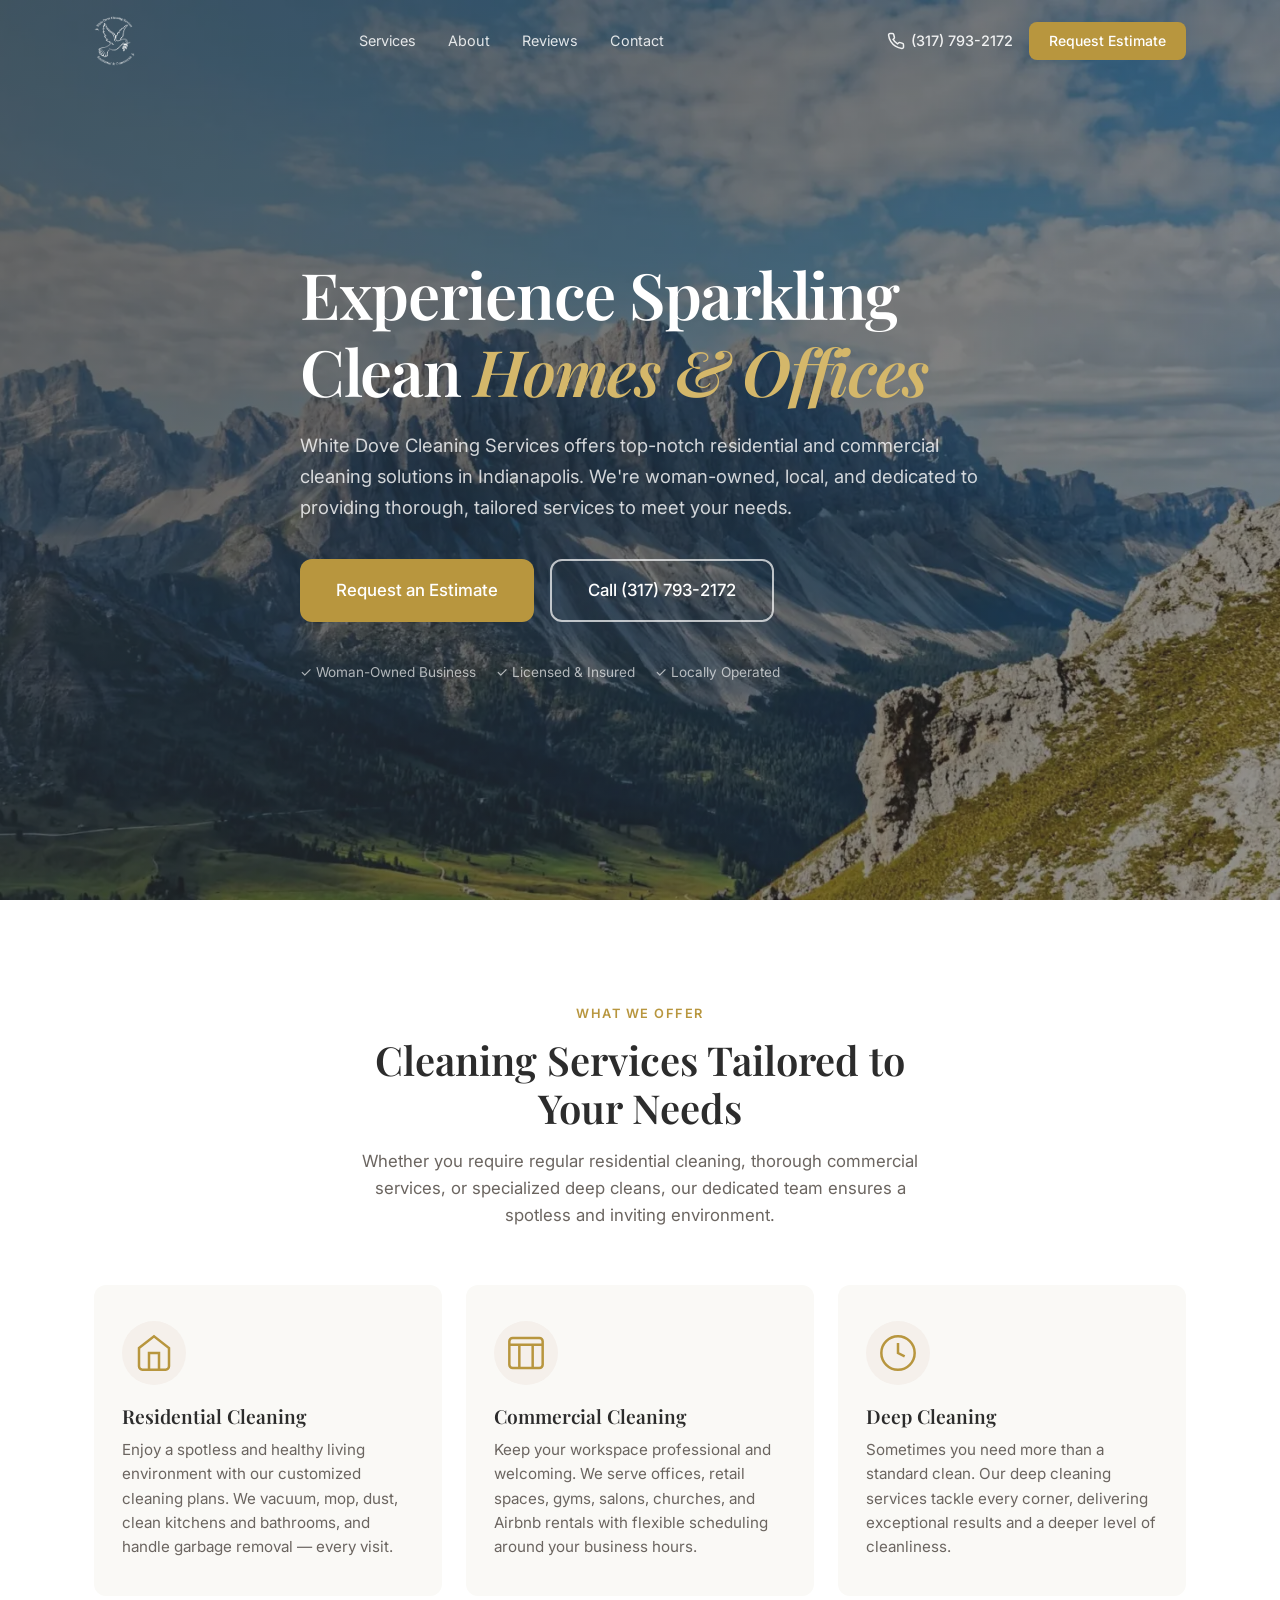
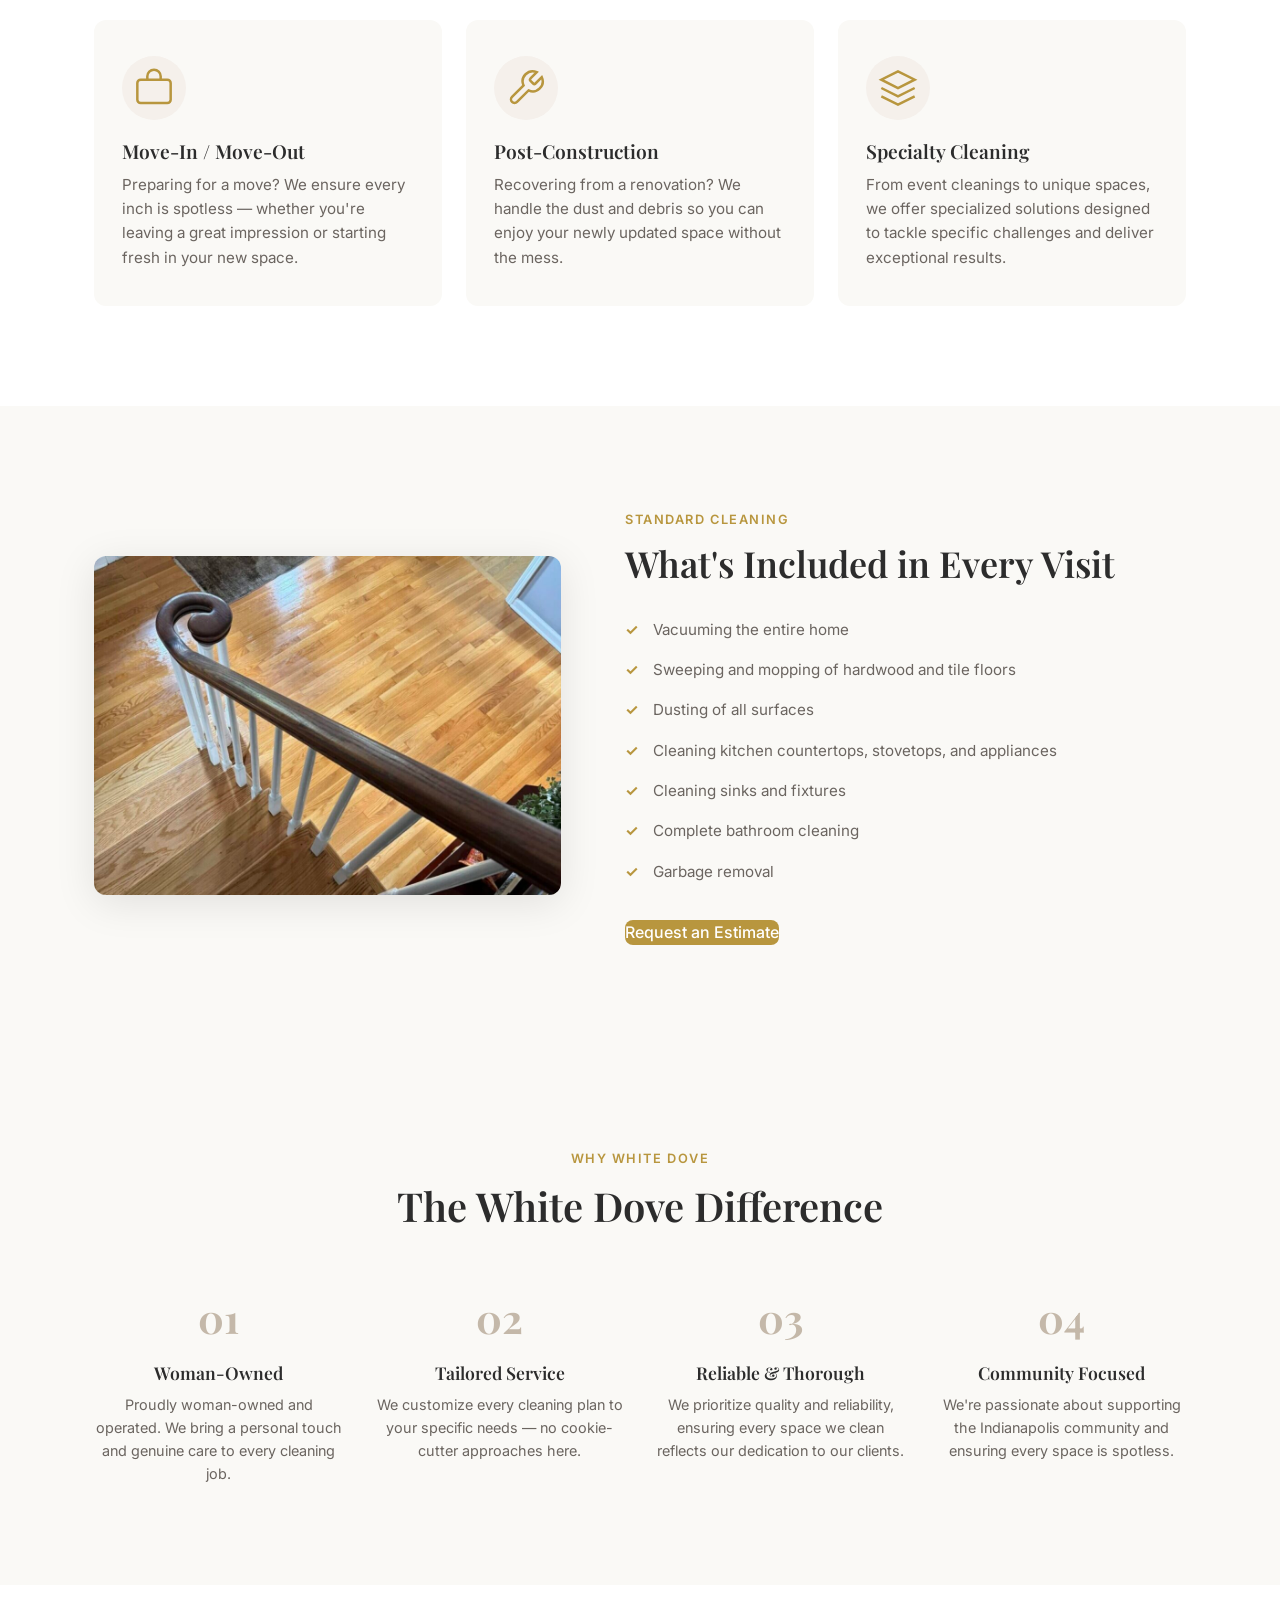
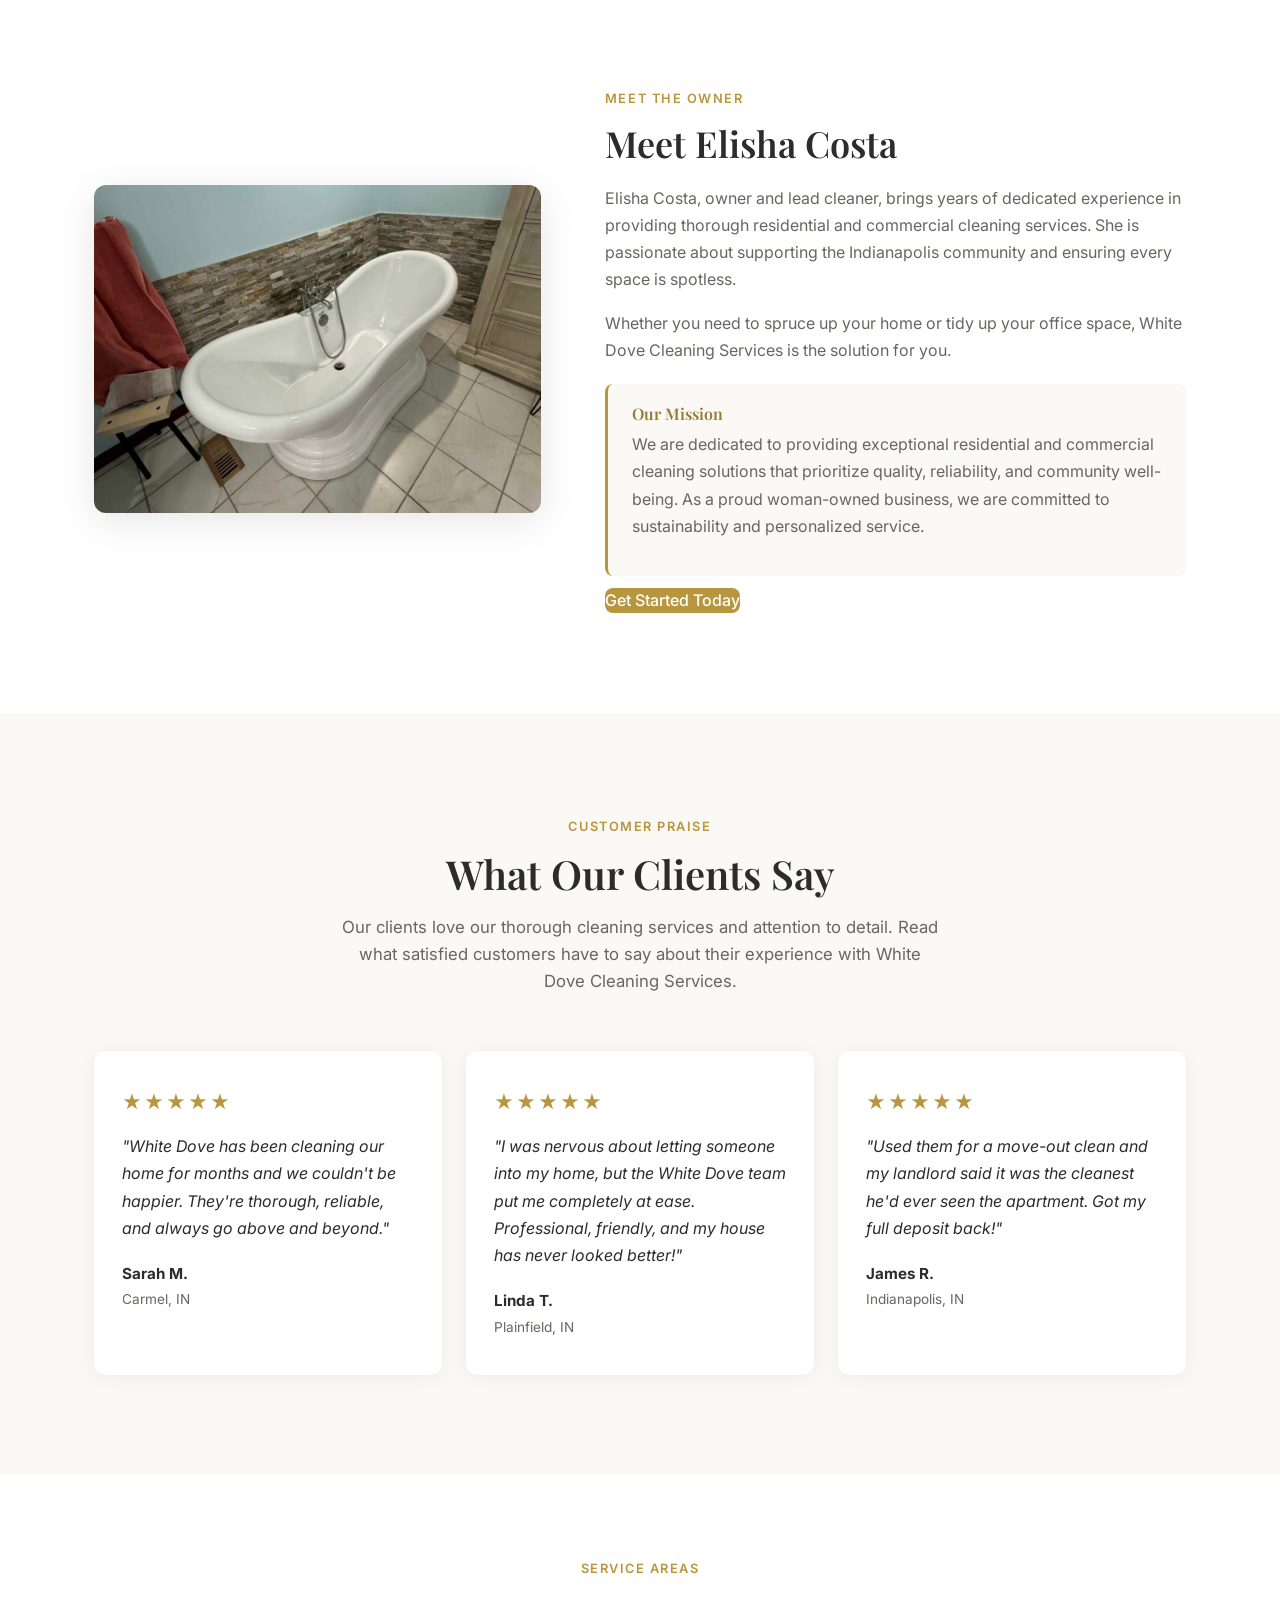
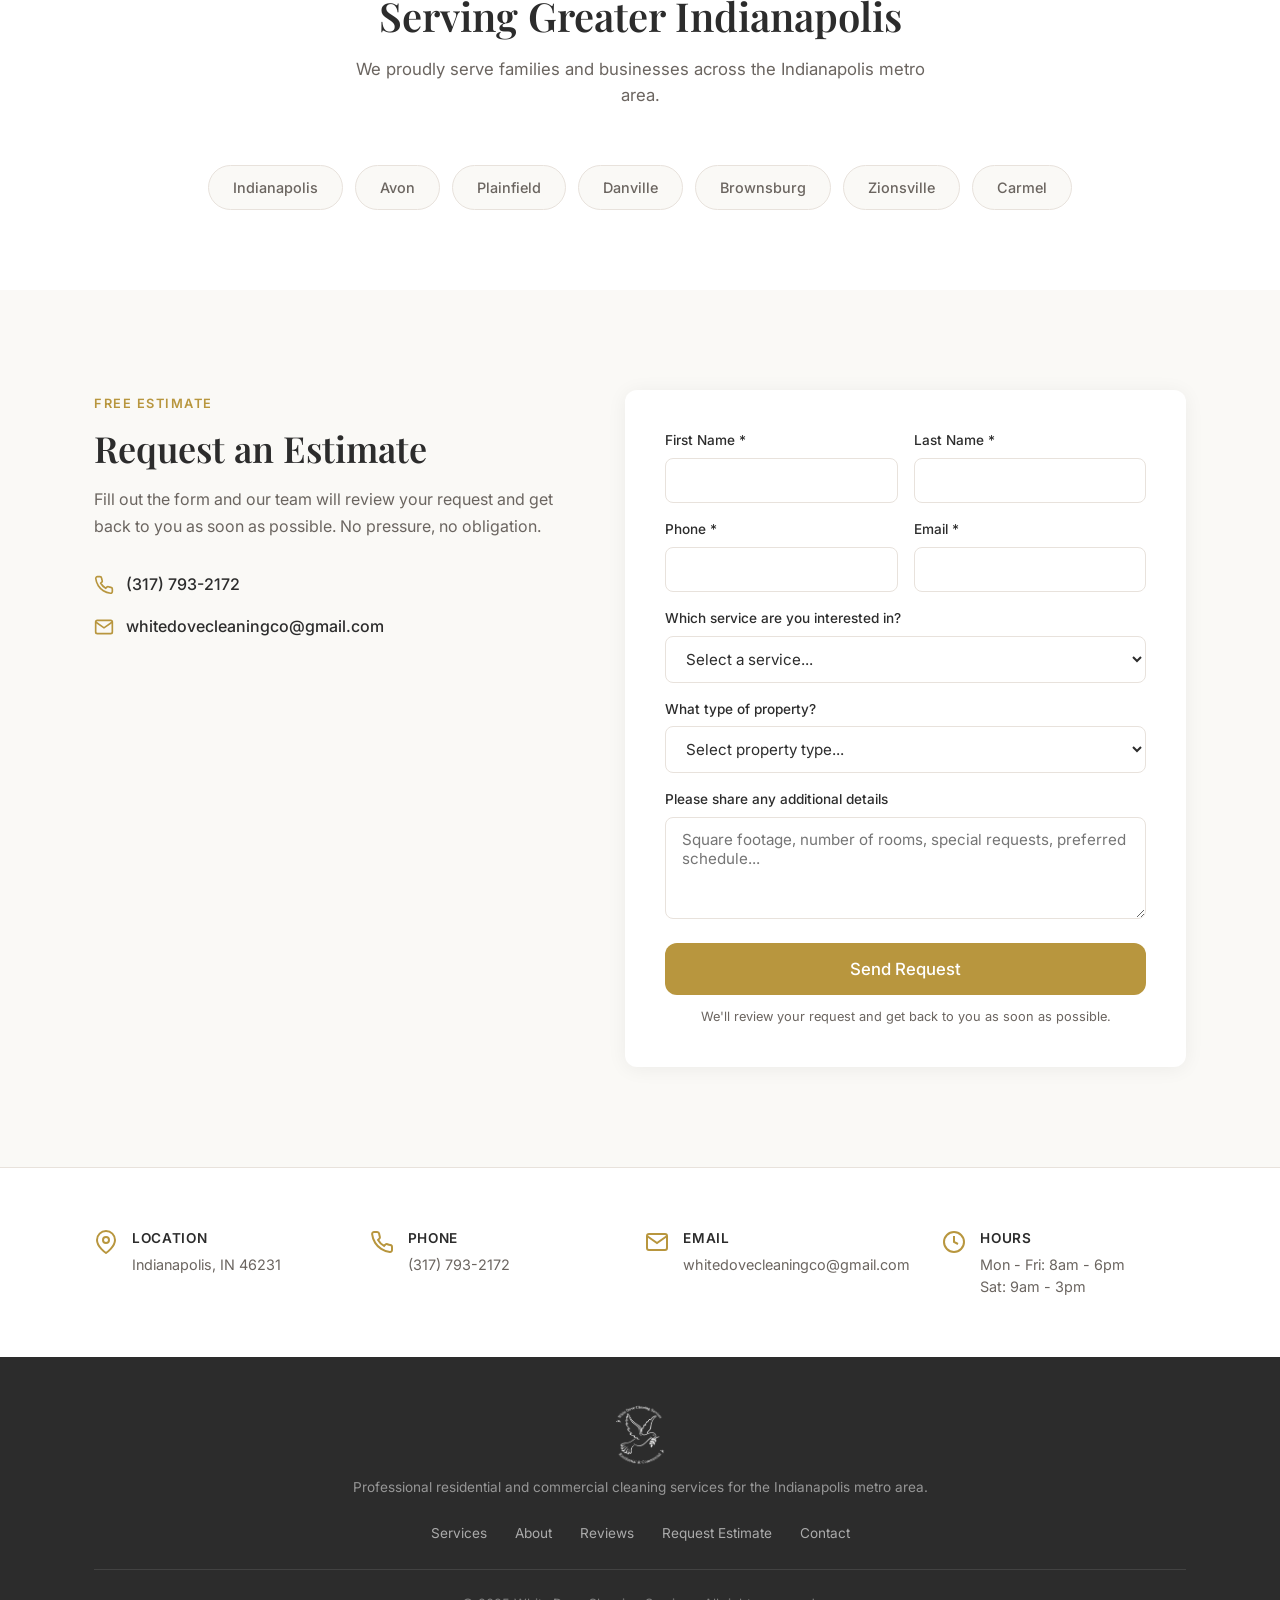
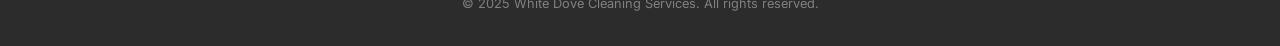
==== index.html @ df021e69 "Wire quote form to Formsubmit.co, add SEO and tracking - Form now POSTs to Formsubmit.co so leads go" ====
<!DOCTYPE html>
<html lang="en">
<head>
  <meta charset="UTF-8">
  <meta name="viewport" content="width=device-width, initial-scale=1.0">
  <title>White Dove Cleaning Services | Professional Cleaning in Indianapolis</title>
  <meta name="description" content="White Dove Cleaning Services serves Indianapolis &amp; nearby areas with expert residential and commercial cleaning. Woman-owned and locally operated. Request an estimate today!">
  <link rel="icon" href="favicon.ico">
  <link rel="canonical" href="https://www.whitedovecleaningservices.com/">

  <!-- Open Graph -->
  <meta property="og:type" content="website">
  <meta property="og:title" content="White Dove Cleaning Services | Indianapolis">
  <meta property="og:description" content="Professional residential &amp; commercial cleaning in Indianapolis. Woman-owned, locally operated. Request a free estimate today.">
  <meta property="og:image" content="images/logo.jpeg">
  <meta property="og:url" content="https://www.whitedovecleaningservices.com/">
  <meta name="twitter:card" content="summary_large_image">

  <!-- Google Tag Manager -->
  <script>(function(w,d,s,l,i){w[l]=w[l]||[];w[l].push({'gtm.start':
  new Date().getTime(),event:'gtm.js'});var f=d.getElementsByTagName(s)[0],
  j=d.createElement(s),dl=l!='dataLayer'?'&l='+l:'';j.async=true;j.src=
  'https://www.googletagmanager.com/gtm.js?id='+i+dl;f.parentNode.insertBefore(j,f);
  })(window,document,'script','dataLayer','GTM-TF7P76ZJ');</script>

  <link rel="preconnect" href="https://fonts.googleapis.com">
  <link rel="preconnect" href="https://fonts.gstatic.com" crossorigin>
  <link href="https://fonts.googleapis.com/css2?family=Playfair+Display:wght@400;600;700&family=Inter:wght@300;400;500;600&display=swap" rel="stylesheet">
  <link rel="stylesheet" href="styles.css">
</head>
<body>
  <!-- Google Tag Manager (noscript) -->
  <noscript><iframe src="https://www.googletagmanager.com/ns.html?id=GTM-TF7P76ZJ" height="0" width="0" style="display:none;visibility:hidden"></iframe></noscript>

  <!-- Header -->
  <header class="header" id="header">
    <div class="container header-inner">
      <a href="#" class="logo">
        <img src="images/logo-white.png" alt="White Dove Cleaning Services" class="logo-img logo-img-white">
        <img src="images/logo-black.png" alt="White Dove Cleaning Services" class="logo-img logo-img-dark">
      </a>
      <nav class="nav" id="nav">
        <a href="#services">Services</a>
        <a href="#about">About</a>
        <a href="#testimonials">Reviews</a>
        <a href="#contact">Contact</a>
      </nav>
      <div class="header-right">
        <a href="tel:+13177932172" class="phone-link">
          <svg width="18" height="18" viewBox="0 0 24 24" fill="none" stroke="currentColor" stroke-width="2"><path d="M22 16.92v3a2 2 0 01-2.18 2 19.79 19.79 0 01-8.63-3.07 19.5 19.5 0 01-6-6 19.79 19.79 0 01-3.07-8.67A2 2 0 014.11 2h3a2 2 0 012 1.72c.127.96.361 1.903.7 2.81a2 2 0 01-.45 2.11L8.09 9.91a16 16 0 006 6l1.27-1.27a2 2 0 012.11-.45c.907.339 1.85.573 2.81.7A2 2 0 0122 16.92z"/></svg>
          (317) 793-2172
        </a>
        <a href="#quote" class="btn btn-primary btn-sm">Request Estimate</a>
      </div>
      <button class="menu-toggle" id="menuToggle" aria-label="Toggle menu">
        <span></span><span></span><span></span>
      </button>
    </div>
  </header>

  <!-- Hero -->
  <section class="hero">
    <div class="hero-overlay"></div>
    <div class="container hero-content">
      <h1>Experience Sparkling Clean <em>Homes &amp; Offices</em></h1>
      <p>White Dove Cleaning Services offers top-notch residential and commercial cleaning solutions in Indianapolis. We're woman-owned, local, and dedicated to providing thorough, tailored services to meet your needs.</p>
      <div class="hero-cta">
        <a href="#quote" class="btn btn-primary btn-lg">Request an Estimate</a>
        <a href="tel:+13177932172" class="btn btn-outline btn-lg">Call (317) 793-2172</a>
      </div>
      <div class="hero-badges">
        <span>&#10003; Woman-Owned Business</span>
        <span>&#10003; Licensed &amp; Insured</span>
        <span>&#10003; Locally Operated</span>
      </div>
    </div>
  </section>

  <!-- Services -->
  <section class="services" id="services">
    <div class="container">
      <div class="section-header">
        <span class="section-tag">What We Offer</span>
        <h2>Cleaning Services Tailored to Your Needs</h2>
        <p>Whether you require regular residential cleaning, thorough commercial services, or specialized deep cleans, our dedicated team ensures a spotless and inviting environment.</p>
      </div>
      <div class="services-grid">
        <div class="service-card">
          <div class="service-icon">
            <svg width="40" height="40" viewBox="0 0 24 24" fill="none" stroke="currentColor" stroke-width="1.5"><path d="M3 9l9-7 9 7v11a2 2 0 01-2 2H5a2 2 0 01-2-2z"/><polyline points="9 22 9 12 15 12 15 22"/></svg>
          </div>
          <h3>Residential Cleaning</h3>
          <p>Enjoy a spotless and healthy living environment with our customized cleaning plans. We vacuum, mop, dust, clean kitchens and bathrooms, and handle garbage removal — every visit.</p>
        </div>
        <div class="service-card">
          <div class="service-icon">
            <svg width="40" height="40" viewBox="0 0 24 24" fill="none" stroke="currentColor" stroke-width="1.5"><rect x="2" y="3" width="20" height="18" rx="2"/><path d="M8 21V7m8 0v14"/><path d="M2 7h20"/></svg>
          </div>
          <h3>Commercial Cleaning</h3>
          <p>Keep your workspace professional and welcoming. We serve offices, retail spaces, gyms, salons, churches, and Airbnb rentals with flexible scheduling around your business hours.</p>
        </div>
        <div class="service-card">
          <div class="service-icon">
            <svg width="40" height="40" viewBox="0 0 24 24" fill="none" stroke="currentColor" stroke-width="1.5"><circle cx="12" cy="12" r="10"/><path d="M12 6v6l4 2"/></svg>
          </div>
          <h3>Deep Cleaning</h3>
          <p>Sometimes you need more than a standard clean. Our deep cleaning services tackle every corner, delivering exceptional results and a deeper level of cleanliness.</p>
        </div>
        <div class="service-card">
          <div class="service-icon">
            <svg width="40" height="40" viewBox="0 0 24 24" fill="none" stroke="currentColor" stroke-width="1.5"><rect x="2" y="7" width="20" height="14" rx="2"/><path d="M16 7V5a4 4 0 00-8 0v2"/></svg>
          </div>
          <h3>Move-In / Move-Out</h3>
          <p>Preparing for a move? We ensure every inch is spotless — whether you're leaving a great impression or starting fresh in your new space.</p>
        </div>
        <div class="service-card">
          <div class="service-icon">
            <svg width="40" height="40" viewBox="0 0 24 24" fill="none" stroke="currentColor" stroke-width="1.5"><path d="M14.7 6.3a1 1 0 000 1.4l1.6 1.6a1 1 0 001.4 0l3.77-3.77a6 6 0 01-7.94 7.94l-6.91 6.91a2.12 2.12 0 01-3-3l6.91-6.91a6 6 0 017.94-7.94l-3.76 3.76z"/></svg>
          </div>
          <h3>Post-Construction</h3>
          <p>Recovering from a renovation? We handle the dust and debris so you can enjoy your newly updated space without the mess.</p>
        </div>
        <div class="service-card">
          <div class="service-icon">
            <svg width="40" height="40" viewBox="0 0 24 24" fill="none" stroke="currentColor" stroke-width="1.5"><path d="M12 2L2 7l10 5 10-5-10-5z"/><path d="M2 17l10 5 10-5"/><path d="M2 12l10 5 10-5"/></svg>
          </div>
          <h3>Specialty Cleaning</h3>
          <p>From event cleanings to unique spaces, we offer specialized solutions designed to tackle specific challenges and deliver exceptional results.</p>
        </div>
      </div>
    </div>
  </section>

  <!-- What's Included -->
  <section class="included">
    <div class="container included-inner">
      <div class="included-image">
        <img src="images/clean-floors.jpeg" alt="Beautifully cleaned hardwood floors and staircase">
      </div>
      <div class="included-text">
        <span class="section-tag">Standard Cleaning</span>
        <h2>What's Included in Every Visit</h2>
        <ul class="included-list">
          <li>Vacuuming the entire home</li>
          <li>Sweeping and mopping of hardwood and tile floors</li>
          <li>Dusting of all surfaces</li>
          <li>Cleaning kitchen countertops, stovetops, and appliances</li>
          <li>Cleaning sinks and fixtures</li>
          <li>Complete bathroom cleaning</li>
          <li>Garbage removal</li>
        </ul>
        <a href="#quote" class="btn btn-primary">Request an Estimate</a>
      </div>
    </div>
  </section>

  <!-- Why Us -->
  <section class="why-us">
    <div class="container">
      <div class="section-header">
        <span class="section-tag">Why White Dove</span>
        <h2>The White Dove Difference</h2>
      </div>
      <div class="why-grid">
        <div class="why-item">
          <div class="why-number">01</div>
          <h3>Woman-Owned</h3>
          <p>Proudly woman-owned and operated. We bring a personal touch and genuine care to every cleaning job.</p>
        </div>
        <div class="why-item">
          <div class="why-number">02</div>
          <h3>Tailored Service</h3>
          <p>We customize every cleaning plan to your specific needs — no cookie-cutter approaches here.</p>
        </div>
        <div class="why-item">
          <div class="why-number">03</div>
          <h3>Reliable &amp; Thorough</h3>
          <p>We prioritize quality and reliability, ensuring every space we clean reflects our dedication to our clients.</p>
        </div>
        <div class="why-item">
          <div class="why-number">04</div>
          <h3>Community Focused</h3>
          <p>We're passionate about supporting the Indianapolis community and ensuring every space is spotless.</p>
        </div>
      </div>
    </div>
  </section>

  <!-- About -->
  <section class="about" id="about">
    <div class="container about-inner">
      <div class="about-image">
        <img src="images/clean-bathroom.jpeg" alt="Spotless bathroom cleaned by White Dove Cleaning Services">
      </div>
      <div class="about-text">
        <span class="section-tag">Meet the Owner</span>
        <h2>Meet Elisha Costa</h2>
        <p>Elisha Costa, owner and lead cleaner, brings years of dedicated experience in providing thorough residential and commercial cleaning services. She is passionate about supporting the Indianapolis community and ensuring every space is spotless.</p>
        <p>Whether you need to spruce up your home or tidy up your office space, White Dove Cleaning Services is the solution for you.</p>
        <div class="about-mission">
          <h3>Our Mission</h3>
          <p>We are dedicated to providing exceptional residential and commercial cleaning solutions that prioritize quality, reliability, and community well-being. As a proud woman-owned business, we are committed to sustainability and personalized service.</p>
        </div>
        <a href="#quote" class="btn btn-primary">Get Started Today</a>
      </div>
    </div>
  </section>

  <!-- Testimonials -->
  <section class="testimonials" id="testimonials">
    <div class="container">
      <div class="section-header">
        <span class="section-tag">Customer Praise</span>
        <h2>What Our Clients Say</h2>
        <p>Our clients love our thorough cleaning services and attention to detail. Read what satisfied customers have to say about their experience with White Dove Cleaning Services.</p>
      </div>
      <div class="testimonials-grid">
        <div class="testimonial-card">
          <div class="stars">&#9733;&#9733;&#9733;&#9733;&#9733;</div>
          <p>"White Dove has been cleaning our home for months and we couldn't be happier. They're thorough, reliable, and always go above and beyond."</p>
          <div class="testimonial-author">
            <strong>Sarah M.</strong>
            <span>Carmel, IN</span>
          </div>
        </div>
        <div class="testimonial-card">
          <div class="stars">&#9733;&#9733;&#9733;&#9733;&#9733;</div>
          <p>"I was nervous about letting someone into my home, but the White Dove team put me completely at ease. Professional, friendly, and my house has never looked better!"</p>
          <div class="testimonial-author">
            <strong>Linda T.</strong>
            <span>Plainfield, IN</span>
          </div>
        </div>
        <div class="testimonial-card">
          <div class="stars">&#9733;&#9733;&#9733;&#9733;&#9733;</div>
          <p>"Used them for a move-out clean and my landlord said it was the cleanest he'd ever seen the apartment. Got my full deposit back!"</p>
          <div class="testimonial-author">
            <strong>James R.</strong>
            <span>Indianapolis, IN</span>
          </div>
        </div>
      </div>
    </div>
  </section>

  <!-- Service Areas -->
  <section class="areas">
    <div class="container">
      <div class="section-header">
        <span class="section-tag">Service Areas</span>
        <h2>Serving Greater Indianapolis</h2>
        <p>We proudly serve families and businesses across the Indianapolis metro area.</p>
      </div>
      <div class="areas-list">
        <span>Indianapolis</span>
        <span>Avon</span>
        <span>Plainfield</span>
        <span>Danville</span>
        <span>Brownsburg</span>
        <span>Zionsville</span>
        <span>Carmel</span>
      </div>
    </div>
  </section>

  <!-- Quote Form -->
  <section class="quote" id="quote">
    <div class="container">
      <div class="quote-inner">
        <div class="quote-text">
          <span class="section-tag">Free Estimate</span>
          <h2>Request an Estimate</h2>
          <p>Fill out the form and our team will review your request and get back to you as soon as possible. No pressure, no obligation.</p>
          <div class="quote-contact">
            <div class="quote-contact-item">
              <svg width="20" height="20" viewBox="0 0 24 24" fill="none" stroke="currentColor" stroke-width="2"><path d="M22 16.92v3a2 2 0 01-2.18 2 19.79 19.79 0 01-8.63-3.07 19.5 19.5 0 01-6-6 19.79 19.79 0 01-3.07-8.67A2 2 0 014.11 2h3a2 2 0 012 1.72c.127.96.361 1.903.7 2.81a2 2 0 01-.45 2.11L8.09 9.91a16 16 0 006 6l1.27-1.27a2 2 0 012.11-.45c.907.339 1.85.573 2.81.7A2 2 0 0122 16.92z"/></svg>
              <a href="tel:+13177932172">(317) 793-2172</a>
            </div>
            <div class="quote-contact-item">
              <svg width="20" height="20" viewBox="0 0 24 24" fill="none" stroke="currentColor" stroke-width="2"><path d="M4 4h16c1.1 0 2 .9 2 2v12c0 1.1-.9 2-2 2H4c-1.1 0-2-.9-2-2V6c0-1.1.9-2 2-2z"/><polyline points="22,6 12,13 2,6"/></svg>
              <a href="mailto:whitedovecleaningco@gmail.com">whitedovecleaningco@gmail.com</a>
            </div>
          </div>
        </div>
        <form class="quote-form" id="quoteForm" action="https://formsubmit.co/whitedovecleaningco@gmail.com" method="POST">
          <input type="hidden" name="_subject" value="New Estimate Request — White Dove Cleaning">
          <input type="hidden" name="_captcha" value="false">
          <input type="text" name="_honey" style="display:none">
          <div class="form-row">
            <div class="form-group">
              <label for="firstName">First Name *</label>
              <input type="text" id="firstName" name="firstName" required>
            </div>
            <div class="form-group">
              <label for="lastName">Last Name *</label>
              <input type="text" id="lastName" name="lastName" required>
            </div>
          </div>
          <div class="form-row">
            <div class="form-group">
              <label for="phone">Phone *</label>
              <input type="tel" id="phone" name="phone" required>
            </div>
            <div class="form-group">
              <label for="email">Email *</label>
              <input type="email" id="email" name="email" required>
            </div>
          </div>
          <div class="form-group">
            <label for="service">Which service are you interested in?</label>
            <select id="service" name="service">
              <option value="">Select a service...</option>
              <option value="residential">Residential Cleaning</option>
              <option value="commercial">Commercial Cleaning</option>
              <option value="deep">Deep Cleaning</option>
              <option value="move">Move-In / Move-Out Cleaning</option>
              <option value="construction">Post-Construction Cleaning</option>
              <option value="other">Other</option>
            </select>
          </div>
          <div class="form-group">
            <label for="propertyType">What type of property?</label>
            <select id="propertyType" name="propertyType">
              <option value="">Select property type...</option>
              <option value="single-family">Single-Family Home</option>
              <option value="apartment">Apartment</option>
              <option value="office">Office Building</option>
              <option value="storefront">Business Storefront</option>
              <option value="other">Other</option>
            </select>
          </div>
          <div class="form-group">
            <label for="message">Please share any additional details</label>
            <textarea id="message" name="message" rows="4" placeholder="Square footage, number of rooms, special requests, preferred schedule..."></textarea>
          </div>
          <button type="submit" class="btn btn-primary btn-lg btn-full">Send Request</button>
          <p class="form-note">We'll review your request and get back to you as soon as possible.</p>
        </form>
      </div>
    </div>
  </section>

  <!-- Contact -->
  <section class="contact" id="contact">
    <div class="container contact-inner">
      <div class="contact-item">
        <svg width="24" height="24" viewBox="0 0 24 24" fill="none" stroke="currentColor" stroke-width="2"><path d="M21 10c0 7-9 13-9 13s-9-6-9-13a9 9 0 0118 0z"/><circle cx="12" cy="10" r="3"/></svg>
        <div>
          <strong>Location</strong>
          <p>Indianapolis, IN 46231</p>
        </div>
      </div>
      <div class="contact-item">
        <svg width="24" height="24" viewBox="0 0 24 24" fill="none" stroke="currentColor" stroke-width="2"><path d="M22 16.92v3a2 2 0 01-2.18 2 19.79 19.79 0 01-8.63-3.07 19.5 19.5 0 01-6-6 19.79 19.79 0 01-3.07-8.67A2 2 0 014.11 2h3a2 2 0 012 1.72c.127.96.361 1.903.7 2.81a2 2 0 01-.45 2.11L8.09 9.91a16 16 0 006 6l1.27-1.27a2 2 0 012.11-.45c.907.339 1.85.573 2.81.7A2 2 0 0122 16.92z"/></svg>
        <div>
          <strong>Phone</strong>
          <p><a href="tel:+13177932172">(317) 793-2172</a></p>
        </div>
      </div>
      <div class="contact-item">
        <svg width="24" height="24" viewBox="0 0 24 24" fill="none" stroke="currentColor" stroke-width="2"><path d="M4 4h16c1.1 0 2 .9 2 2v12c0 1.1-.9 2-2 2H4c-1.1 0-2-.9-2-2V6c0-1.1.9-2 2-2z"/><polyline points="22,6 12,13 2,6"/></svg>
        <div>
          <strong>Email</strong>
          <p><a href="mailto:whitedovecleaningco@gmail.com">whitedovecleaningco@gmail.com</a></p>
        </div>
      </div>
      <div class="contact-item">
        <svg width="24" height="24" viewBox="0 0 24 24" fill="none" stroke="currentColor" stroke-width="2"><circle cx="12" cy="12" r="10"/><polyline points="12 6 12 12 16 14"/></svg>
        <div>
          <strong>Hours</strong>
          <p>Mon - Fri: 8am - 6pm<br>Sat: 9am - 3pm</p>
        </div>
      </div>
    </div>
  </section>

  <!-- Footer -->
  <footer class="footer">
    <div class="container footer-inner">
      <div class="footer-brand">
        <img src="images/logo-white.png" alt="White Dove Cleaning Services" class="footer-logo">
        <p>Professional residential and commercial cleaning services for the Indianapolis metro area.</p>
      </div>
      <div class="footer-links">
        <a href="#services">Services</a>
        <a href="#about">About</a>
        <a href="#testimonials">Reviews</a>
        <a href="#quote">Request Estimate</a>
        <a href="#contact">Contact</a>
      </div>
      <div class="footer-bottom">
        <p>&copy; 2025 White Dove Cleaning Services. All rights reserved.</p>
      </div>
    </div>
  </footer>

  <!-- Structured Data -->
  <script type="application/ld+json">
  {
    "@context": "https://schema.org",
    "@type": "LocalBusiness",
    "name": "White Dove Cleaning Services",
    "image": "images/logo.jpeg",
    "telephone": "+13177932172",
    "email": "whitedovecleaningco@gmail.com",
    "url": "https://www.whitedovecleaningservices.com",
    "priceRange": "$",
    "address": {
      "@type": "PostalAddress",
      "addressLocality": "Indianapolis",
      "addressRegion": "IN",
      "postalCode": "46231",
      "addressCountry": "US"
    },
    "areaServed": [
      "Indianapolis", "Avon", "Plainfield", "Danville",
      "Brownsburg", "Zionsville", "Carmel"
    ],
    "description": "Professional residential and commercial cleaning services in Indianapolis. Woman-owned and locally operated.",
    "founder": {
      "@type": "Person",
      "name": "Elisha Costa"
    },
    "sameAs": []
  }
  </script>

  <script src="script.js"></script>
</body>
</html>
---- styles.css ----
/* ========================================
   White Dove Cleaning — Stylesheet
   ======================================== */

:root {
  --white: #ffffff;
  --ivory: #faf9f6;
  --cream: #f5f0eb;
  --warm-gray: #e8e2dc;
  --dove: #c4b8a9;
  --text: #2c2c2c;
  --text-light: #6b6560;
  --gold: #b8963e;
  --gold-light: #d4b76a;
  --gold-dark: #96792e;
  --shadow: 0 2px 20px rgba(0,0,0,0.06);
  --shadow-lg: 0 8px 40px rgba(0,0,0,0.1);
  --radius: 12px;
  --radius-sm: 8px;
  --transition: 0.3s ease;
}

*, *::before, *::after {
  margin: 0;
  padding: 0;
  box-sizing: border-box;
}

html {
  scroll-behavior: smooth;
  -webkit-text-size-adjust: 100%;
}

body {
  font-family: 'Inter', -apple-system, BlinkMacSystemFont, sans-serif;
  color: var(--text);
  background: var(--white);
  line-height: 1.6;
  -webkit-font-smoothing: antialiased;
}

h1, h2, h3, h4 {
  font-family: 'Playfair Display', Georgia, serif;
  line-height: 1.2;
  font-weight: 600;
}

a {
  color: inherit;
  text-decoration: none;
}

img {
  max-width: 100%;
  display: block;
}

.container {
  max-width: 1140px;
  margin: 0 auto;
  padding: 0 24px;
}

/* ---- Buttons ---- */

.btn {
  display: inline-flex;
  align-items: center;
  justify-content: center;
  gap: 8px;
  font-family: 'Inter', sans-serif;
  font-weight: 500;
  border: none;
  border-radius: var(--radius-sm);
  cursor: pointer;
  transition: all var(--transition);
  text-decoration: none;
  white-space: nowrap;
}

.btn-primary {
  background: var(--gold);
  color: var(--white);
}

.btn-primary:hover {
  background: var(--gold-dark);
  transform: translateY(-1px);
  box-shadow: 0 4px 16px rgba(184, 150, 62, 0.3);
}

.btn-outline {
  background: transparent;
  color: var(--white);
  border: 2px solid rgba(255,255,255,0.7);
}

.btn-outline:hover {
  background: rgba(255,255,255,0.1);
  border-color: var(--white);
}

.btn-sm {
  padding: 8px 20px;
  font-size: 0.875rem;
}

.btn-lg {
  padding: 16px 36px;
  font-size: 1.05rem;
  border-radius: var(--radius);
}

.btn-full {
  width: 100%;
}

/* ---- Header ---- */

.header {
  position: fixed;
  top: 0;
  left: 0;
  right: 0;
  z-index: 1000;
  padding: 16px 0;
  transition: all var(--transition);
  background: transparent;
}

.header.scrolled {
  background: rgba(255,255,255,0.97);
  backdrop-filter: blur(12px);
  box-shadow: 0 1px 12px rgba(0,0,0,0.06);
  padding: 10px 0;
}

.header-inner {
  display: flex;
  align-items: center;
  justify-content: space-between;
  gap: 24px;
}

.logo {
  display: flex;
  align-items: center;
}

.logo-img {
  height: 50px;
  width: auto;
  transition: opacity var(--transition);
}

.logo-img-dark {
  display: none;
}

.scrolled .logo-img-white {
  display: none;
}

.scrolled .logo-img-dark {
  display: block;
}

.nav {
  display: flex;
  gap: 32px;
}

.nav a {
  font-size: 0.9rem;
  font-weight: 400;
  color: rgba(255,255,255,0.85);
  transition: color var(--transition);
  position: relative;
}

.nav a::after {
  content: '';
  position: absolute;
  bottom: -4px;
  left: 0;
  width: 0;
  height: 2px;
  background: var(--gold);
  transition: width var(--transition);
}

.nav a:hover::after {
  width: 100%;
}

.scrolled .nav a {
  color: var(--text-light);
}

.scrolled .nav a:hover {
  color: var(--text);
}

.header-right {
  display: flex;
  align-items: center;
  gap: 16px;
}

.phone-link {
  display: flex;
  align-items: center;
  gap: 6px;
  font-size: 0.9rem;
  font-weight: 500;
  color: rgba(255,255,255,0.9);
  transition: color var(--transition);
}

.scrolled .phone-link {
  color: var(--text);
}

.menu-toggle {
  display: none;
  flex-direction: column;
  gap: 5px;
  background: none;
  border: none;
  cursor: pointer;
  padding: 4px;
}

.menu-toggle span {
  display: block;
  width: 24px;
  height: 2px;
  background: var(--white);
  transition: all var(--transition);
}

.scrolled .menu-toggle span {
  background: var(--text);
}

.menu-toggle.active span:nth-child(1) {
  transform: rotate(45deg) translate(5px, 5px);
}

.menu-toggle.active span:nth-child(2) {
  opacity: 0;
}

.menu-toggle.active span:nth-child(3) {
  transform: rotate(-45deg) translate(5px, -5px);
}

/* ---- Hero ---- */

.hero {
  position: relative;
  min-height: 100vh;
  display: flex;
  align-items: center;
  background: linear-gradient(135deg, #3a3530 0%, #5a504a 50%, #4a433d 100%);
  background-image: url('images/hero-bg.webp');
  background-size: cover;
  background-position: center;
  overflow: hidden;
}

.hero-overlay {
  position: absolute;
  inset: 0;
  background: linear-gradient(135deg, rgba(44,44,44,0.75) 0%, rgba(44,44,44,0.5) 100%);
}

.hero-content {
  position: relative;
  z-index: 2;
  max-width: 680px;
  padding: 120px 0 80px;
}

.hero h1 {
  font-size: clamp(2.5rem, 6vw, 4rem);
  color: var(--white);
  margin-bottom: 20px;
  letter-spacing: -0.02em;
}

.hero h1 em {
  font-style: italic;
  color: var(--gold-light);
}

.hero p {
  font-size: 1.15rem;
  color: rgba(255,255,255,0.8);
  margin-bottom: 36px;
  line-height: 1.7;
}

.hero-cta {
  display: flex;
  flex-wrap: wrap;
  gap: 16px;
  margin-bottom: 40px;
}

.hero-badges {
  display: flex;
  flex-wrap: wrap;
  gap: 20px;
}

.hero-badges span {
  font-size: 0.85rem;
  color: rgba(255,255,255,0.65);
  font-weight: 400;
}

/* ---- Section Styles ---- */

.section-header {
  text-align: center;
  max-width: 600px;
  margin: 0 auto 56px;
}

.section-tag {
  display: inline-block;
  font-size: 0.8rem;
  font-weight: 600;
  text-transform: uppercase;
  letter-spacing: 0.12em;
  color: var(--gold);
  margin-bottom: 12px;
}

.section-header h2 {
  font-size: clamp(1.75rem, 3.5vw, 2.5rem);
  margin-bottom: 16px;
  color: var(--text);
}

.section-header p {
  color: var(--text-light);
  font-size: 1.05rem;
}

/* ---- Services ---- */

.services {
  padding: 100px 0;
  background: var(--white);
}

.services-grid {
  display: grid;
  grid-template-columns: repeat(3, 1fr);
  gap: 24px;
}

.service-card {
  background: var(--ivory);
  border-radius: var(--radius);
  padding: 36px 28px;
  transition: all var(--transition);
  opacity: 0;
  transform: translateY(20px);
}

.service-card.visible {
  opacity: 1;
  transform: translateY(0);
}

.service-card:hover {
  box-shadow: var(--shadow-lg);
  transform: translateY(-4px);
}

.service-icon {
  width: 64px;
  height: 64px;
  border-radius: 50%;
  background: var(--cream);
  display: flex;
  align-items: center;
  justify-content: center;
  margin-bottom: 20px;
  color: var(--gold);
}

.service-card h3 {
  font-size: 1.2rem;
  margin-bottom: 10px;
}

.service-card p {
  color: var(--text-light);
  font-size: 0.95rem;
  line-height: 1.6;
}

/* ---- What's Included ---- */

.included {
  padding: 100px 0;
  background: var(--ivory);
}

.included-inner {
  display: grid;
  grid-template-columns: 1fr 1.2fr;
  gap: 64px;
  align-items: center;
}

.included-image img {
  border-radius: var(--radius);
  box-shadow: var(--shadow-lg);
  width: 100%;
  object-fit: cover;
}

.included-text h2 {
  font-size: clamp(1.5rem, 3vw, 2.25rem);
  margin-bottom: 24px;
}

.included-list {
  list-style: none;
  margin-bottom: 28px;
}

.included-list li {
  padding: 8px 0;
  padding-left: 28px;
  position: relative;
  color: var(--text-light);
  font-size: 0.95rem;
}

.included-list li::before {
  content: '\2713';
  position: absolute;
  left: 0;
  color: var(--gold);
  font-weight: 700;
}

/* ---- Why Us ---- */

.why-us {
  padding: 100px 0;
  background: var(--ivory);
}

.why-grid {
  display: grid;
  grid-template-columns: repeat(4, 1fr);
  gap: 32px;
}

.why-item {
  text-align: center;
  opacity: 0;
  transform: translateY(20px);
}

.why-item.visible {
  opacity: 1;
  transform: translateY(0);
}

.why-number {
  font-family: 'Playfair Display', serif;
  font-size: 2.5rem;
  font-weight: 700;
  color: var(--dove);
  margin-bottom: 12px;
}

.why-item h3 {
  font-size: 1.1rem;
  margin-bottom: 10px;
}

.why-item p {
  color: var(--text-light);
  font-size: 0.9rem;
  line-height: 1.6;
}

/* ---- About ---- */

.about {
  padding: 100px 0;
  background: var(--white);
}

.about-inner {
  display: grid;
  grid-template-columns: 1fr 1.3fr;
  gap: 64px;
  align-items: center;
  opacity: 0;
  transform: translateY(20px);
}

.about-inner.visible {
  opacity: 1;
  transform: translateY(0);
}

.about-image img {
  width: 100%;
  border-radius: var(--radius);
  box-shadow: var(--shadow-lg);
  object-fit: cover;
}

.about-mission {
  margin-top: 20px;
  padding: 20px 24px;
  background: var(--ivory);
  border-radius: var(--radius-sm);
  border-left: 3px solid var(--gold);
}

.about-mission h3 {
  font-size: 1rem;
  margin-bottom: 8px;
  color: var(--gold-dark);
}

.about-mission p {
  font-size: 0.9rem;
  margin-bottom: 0;
}

.about-text h2 {
  font-size: clamp(1.5rem, 3vw, 2.25rem);
  margin-bottom: 20px;
}

.about-text p {
  color: var(--text-light);
  font-size: 1rem;
  line-height: 1.7;
  margin-bottom: 16px;
}

.about-text .btn {
  margin-top: 12px;
}

/* ---- Testimonials ---- */

.testimonials {
  padding: 100px 0;
  background: var(--ivory);
}

.testimonials-grid {
  display: grid;
  grid-template-columns: repeat(3, 1fr);
  gap: 24px;
}

.testimonial-card {
  background: var(--white);
  border-radius: var(--radius);
  padding: 36px 28px;
  box-shadow: var(--shadow);
  opacity: 0;
  transform: translateY(20px);
  transition: all var(--transition);
}

.testimonial-card.visible {
  opacity: 1;
  transform: translateY(0);
}

.stars {
  color: var(--gold);
  font-size: 1.2rem;
  margin-bottom: 16px;
  letter-spacing: 2px;
}

.testimonial-card p {
  font-size: 1rem;
  line-height: 1.7;
  color: var(--text);
  margin-bottom: 20px;
  font-style: italic;
}

.testimonial-author strong {
  display: block;
  font-size: 0.95rem;
}

.testimonial-author span {
  font-size: 0.85rem;
  color: var(--text-light);
}

/* ---- Service Areas ---- */

.areas {
  padding: 80px 0;
  background: var(--white);
}

.areas-list {
  display: flex;
  flex-wrap: wrap;
  justify-content: center;
  gap: 12px;
}

.areas-list span {
  padding: 10px 24px;
  background: var(--ivory);
  border-radius: 100px;
  font-size: 0.9rem;
  font-weight: 500;
  color: var(--text-light);
  border: 1px solid var(--warm-gray);
  transition: all var(--transition);
}

.areas-list span:hover {
  background: var(--gold);
  color: var(--white);
  border-color: var(--gold);
}

/* ---- Quote Form ---- */

.quote {
  padding: 100px 0;
  background: var(--ivory);
}

.quote-inner {
  display: grid;
  grid-template-columns: 1fr 1.2fr;
  gap: 64px;
  align-items: start;
}

.quote-text h2 {
  font-size: clamp(1.5rem, 3vw, 2.25rem);
  margin-bottom: 16px;
}

.quote-text > p {
  color: var(--text-light);
  font-size: 1rem;
  line-height: 1.7;
  margin-bottom: 32px;
}

.quote-contact {
  display: flex;
  flex-direction: column;
  gap: 16px;
}

.quote-contact-item {
  display: flex;
  align-items: center;
  gap: 12px;
  color: var(--text);
  font-weight: 500;
}

.quote-contact-item svg {
  color: var(--gold);
  flex-shrink: 0;
}

.quote-contact-item a:hover {
  color: var(--gold);
}

.quote-form {
  background: var(--white);
  padding: 40px;
  border-radius: var(--radius);
  box-shadow: var(--shadow);
}

.form-row {
  display: grid;
  grid-template-columns: 1fr 1fr;
  gap: 16px;
}

.form-group {
  margin-bottom: 16px;
}

.form-group label {
  display: block;
  font-size: 0.85rem;
  font-weight: 500;
  margin-bottom: 6px;
  color: var(--text);
}

.form-group input,
.form-group select,
.form-group textarea {
  width: 100%;
  padding: 12px 16px;
  border: 1px solid var(--warm-gray);
  border-radius: var(--radius-sm);
  font-family: 'Inter', sans-serif;
  font-size: 0.95rem;
  color: var(--text);
  background: var(--white);
  transition: border-color var(--transition);
  outline: none;
}

.form-group input:focus,
.form-group select:focus,
.form-group textarea:focus {
  border-color: var(--gold);
  box-shadow: 0 0 0 3px rgba(184, 150, 62, 0.1);
}

.form-group textarea {
  resize: vertical;
  min-height: 100px;
}

.form-note {
  text-align: center;
  font-size: 0.8rem;
  color: var(--text-light);
  margin-top: 12px;
}

.form-success {
  text-align: center;
  padding: 40px 20px;
  color: var(--gold-dark);
}

.form-success svg {
  margin: 0 auto 16px;
  color: var(--gold);
}

.form-success h3 {
  margin-bottom: 8px;
  font-size: 1.5rem;
}

.form-success p {
  color: var(--text-light);
}

/* ---- Contact Bar ---- */

.contact {
  padding: 60px 0;
  background: var(--white);
  border-top: 1px solid var(--warm-gray);
}

.contact-inner {
  display: grid;
  grid-template-columns: repeat(4, 1fr);
  gap: 32px;
}

.contact-item {
  display: flex;
  align-items: flex-start;
  gap: 14px;
}

.contact-item svg {
  color: var(--gold);
  flex-shrink: 0;
  margin-top: 2px;
}

.contact-item strong {
  display: block;
  font-size: 0.85rem;
  font-weight: 600;
  text-transform: uppercase;
  letter-spacing: 0.05em;
  margin-bottom: 4px;
}

.contact-item p {
  font-size: 0.9rem;
  color: var(--text-light);
  line-height: 1.5;
}

.contact-item a:hover {
  color: var(--gold);
}

/* ---- Footer ---- */

.footer {
  padding: 48px 0 32px;
  background: #2c2c2c;
  color: rgba(255,255,255,0.7);
}

.footer-inner {
  text-align: center;
}

.footer-brand {
  margin-bottom: 8px;
}

.footer-logo {
  height: 60px;
  width: auto;
  margin: 0 auto 12px;
}

.footer-brand p {
  font-family: 'Inter', sans-serif;
  font-size: 0.85rem;
  font-weight: 400;
  color: rgba(255,255,255,0.5);
  margin-top: 6px;
}

.footer-links {
  display: flex;
  justify-content: center;
  gap: 28px;
  margin: 24px 0;
}

.footer-links a {
  font-size: 0.85rem;
  color: rgba(255,255,255,0.6);
  transition: color var(--transition);
}

.footer-links a:hover {
  color: var(--gold-light);
}

.footer-bottom {
  padding-top: 24px;
  border-top: 1px solid rgba(255,255,255,0.1);
}

.footer-bottom p {
  font-size: 0.8rem;
  color: rgba(255,255,255,0.4);
}

/* ---- Responsive ---- */

@media (max-width: 1024px) {
  .services-grid {
    grid-template-columns: repeat(2, 1fr);
  }

  .why-grid {
    grid-template-columns: repeat(2, 1fr);
    gap: 24px;
  }

  .contact-inner {
    grid-template-columns: repeat(2, 1fr);
  }
}

@media (max-width: 768px) {
  .nav {
    position: fixed;
    top: 0;
    right: -100%;
    width: 280px;
    height: 100vh;
    background: var(--white);
    flex-direction: column;
    padding: 80px 32px 32px;
    gap: 24px;
    transition: right var(--transition);
    box-shadow: -4px 0 20px rgba(0,0,0,0.1);
  }

  .nav.open {
    right: 0;
  }

  .nav a {
    color: var(--text) !important;
    font-size: 1.1rem;
  }

  .header-right {
    display: none;
  }

  .menu-toggle {
    display: flex;
  }

  .hero-content {
    padding: 100px 0 60px;
  }

  .hero h1 {
    font-size: 2.25rem;
  }

  .hero-cta {
    flex-direction: column;
  }

  .hero-cta .btn {
    text-align: center;
  }

  .hero-badges {
    flex-direction: column;
    gap: 8px;
  }

  .services-grid {
    grid-template-columns: 1fr;
  }

  .why-grid {
    grid-template-columns: 1fr 1fr;
  }

  .included-inner {
    grid-template-columns: 1fr;
    gap: 32px;
  }

  .about-inner {
    grid-template-columns: 1fr;
    gap: 32px;
  }

  .testimonials-grid {
    grid-template-columns: 1fr;
  }

  .quote-inner {
    grid-template-columns: 1fr;
    gap: 32px;
  }

  .quote-form {
    padding: 28px 20px;
  }

  .form-row {
    grid-template-columns: 1fr;
  }

  .contact-inner {
    grid-template-columns: 1fr;
    gap: 24px;
  }

  .footer-links {
    flex-wrap: wrap;
    gap: 16px;
  }
}

@media (max-width: 480px) {
  .why-grid {
    grid-template-columns: 1fr;
  }

  .areas-list span {
    padding: 8px 16px;
    font-size: 0.8rem;
  }
}

/* ---- Animations ---- */

.service-card,
.why-item,
.testimonial-card,
.about-inner {
  transition: opacity 0.6s ease, transform 0.6s ease, box-shadow var(--transition);
}

.service-card:nth-child(2),
.why-item:nth-child(2),
.testimonial-card:nth-child(2) {
  transition-delay: 0.1s;
}

.service-card:nth-child(3),
.why-item:nth-child(3),
.testimonial-card:nth-child(3) {
  transition-delay: 0.2s;
}

.service-card:nth-child(4),
.why-item:nth-child(4) {
  transition-delay: 0.3s;
}

.service-card:nth-child(5) {
  transition-delay: 0.15s;
}

.service-card:nth-child(6) {
  transition-delay: 0.25s;
}
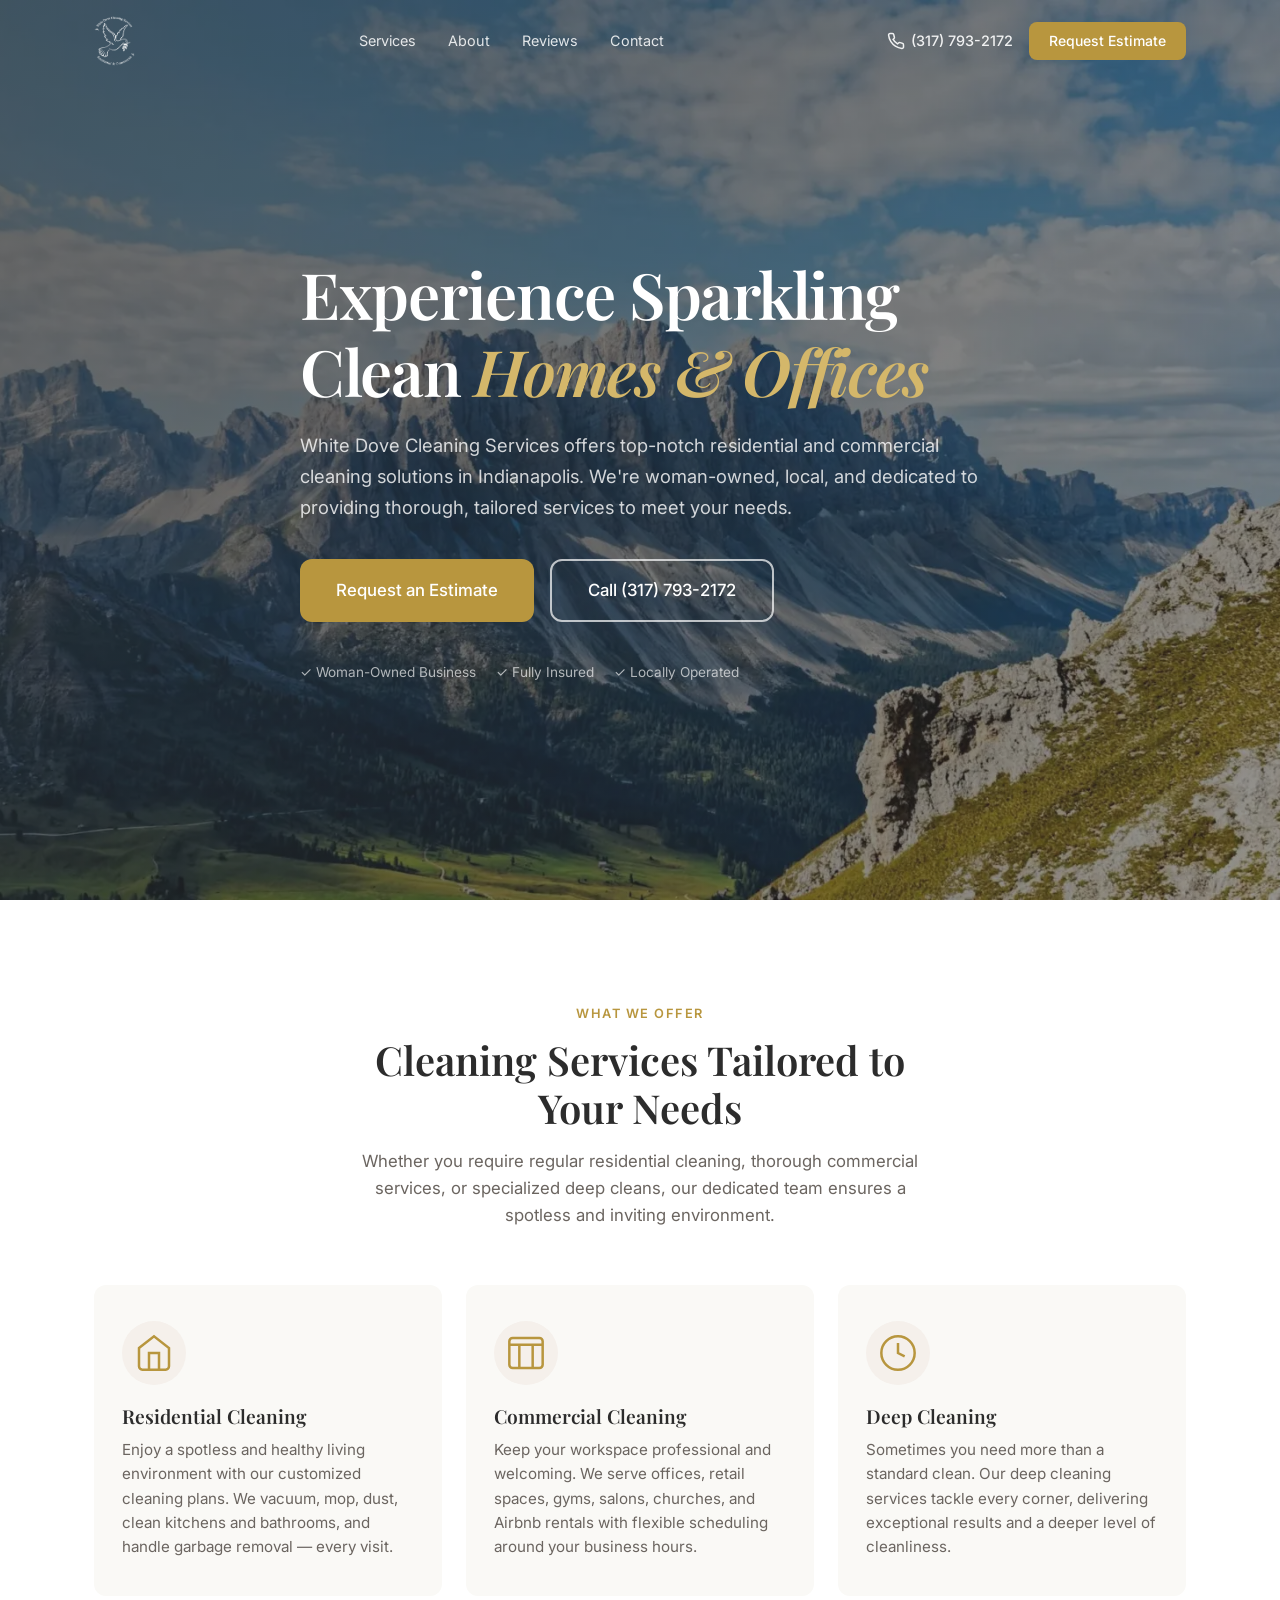
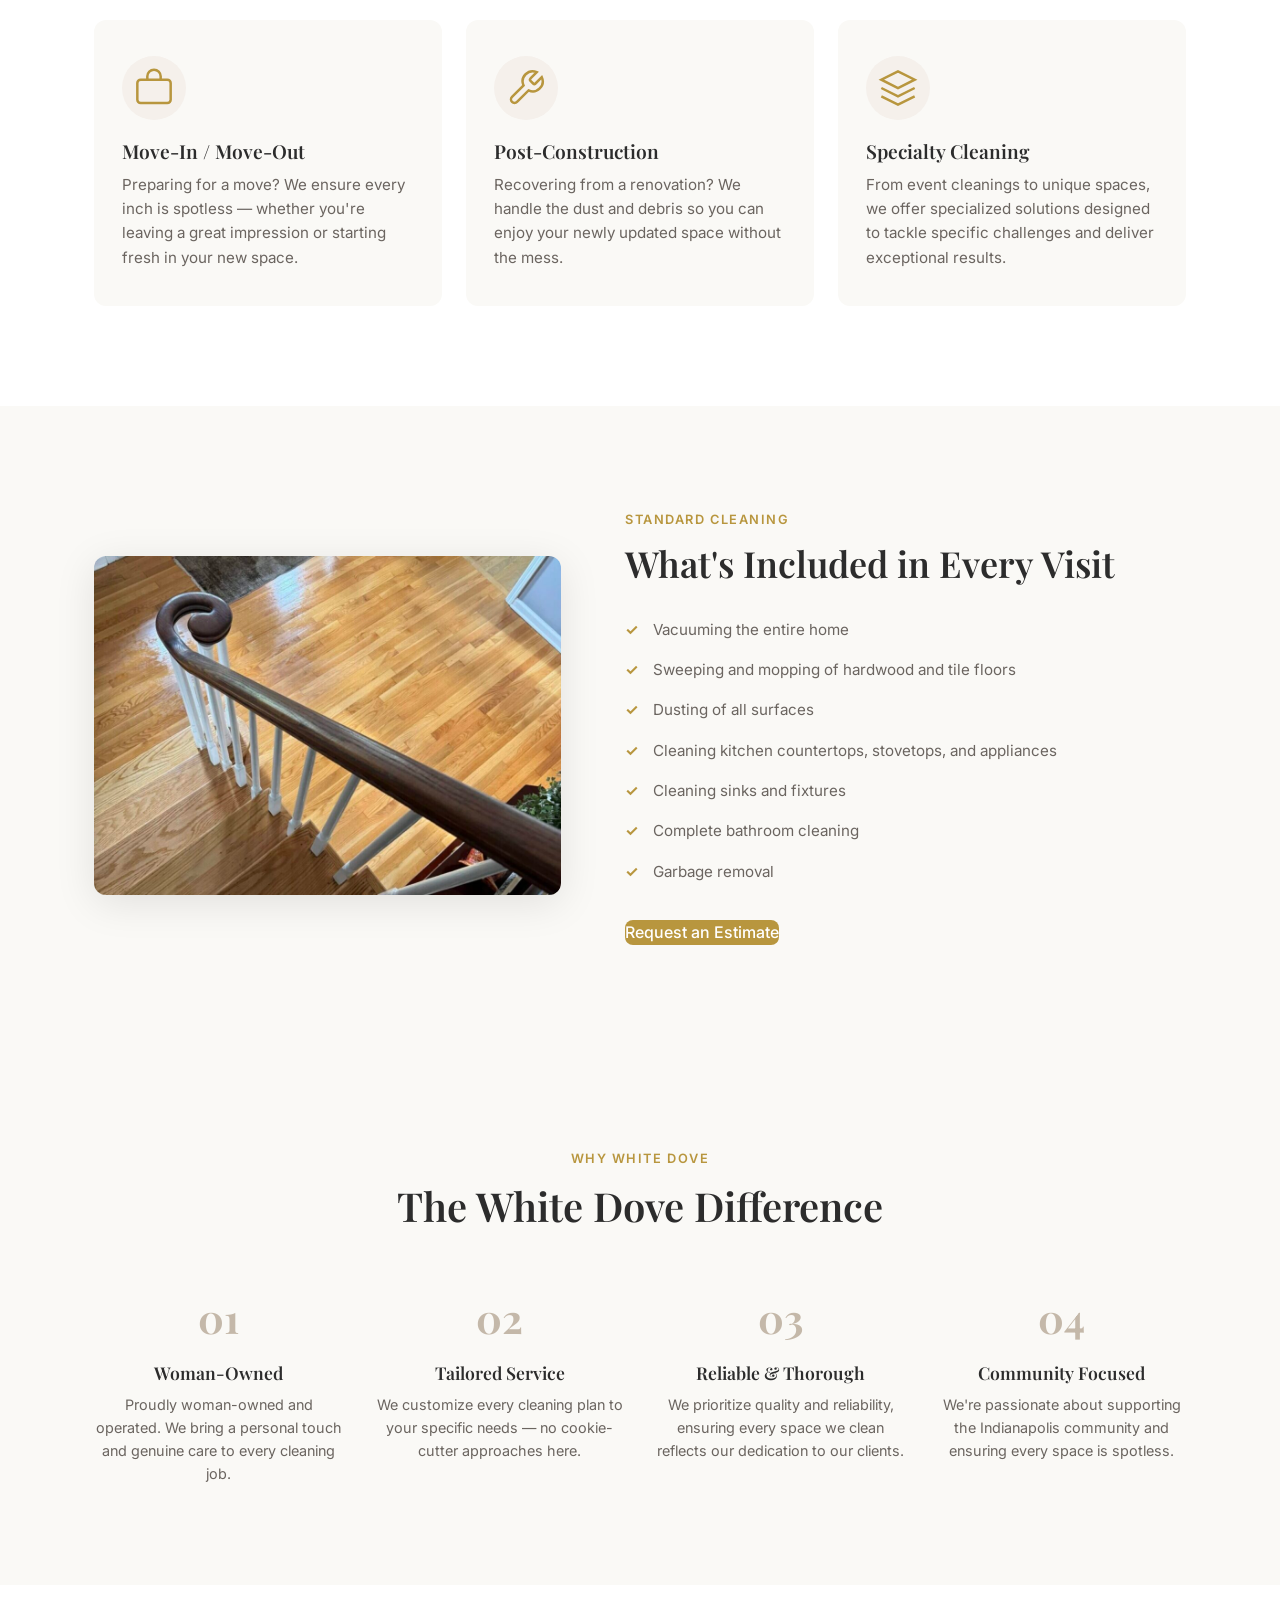
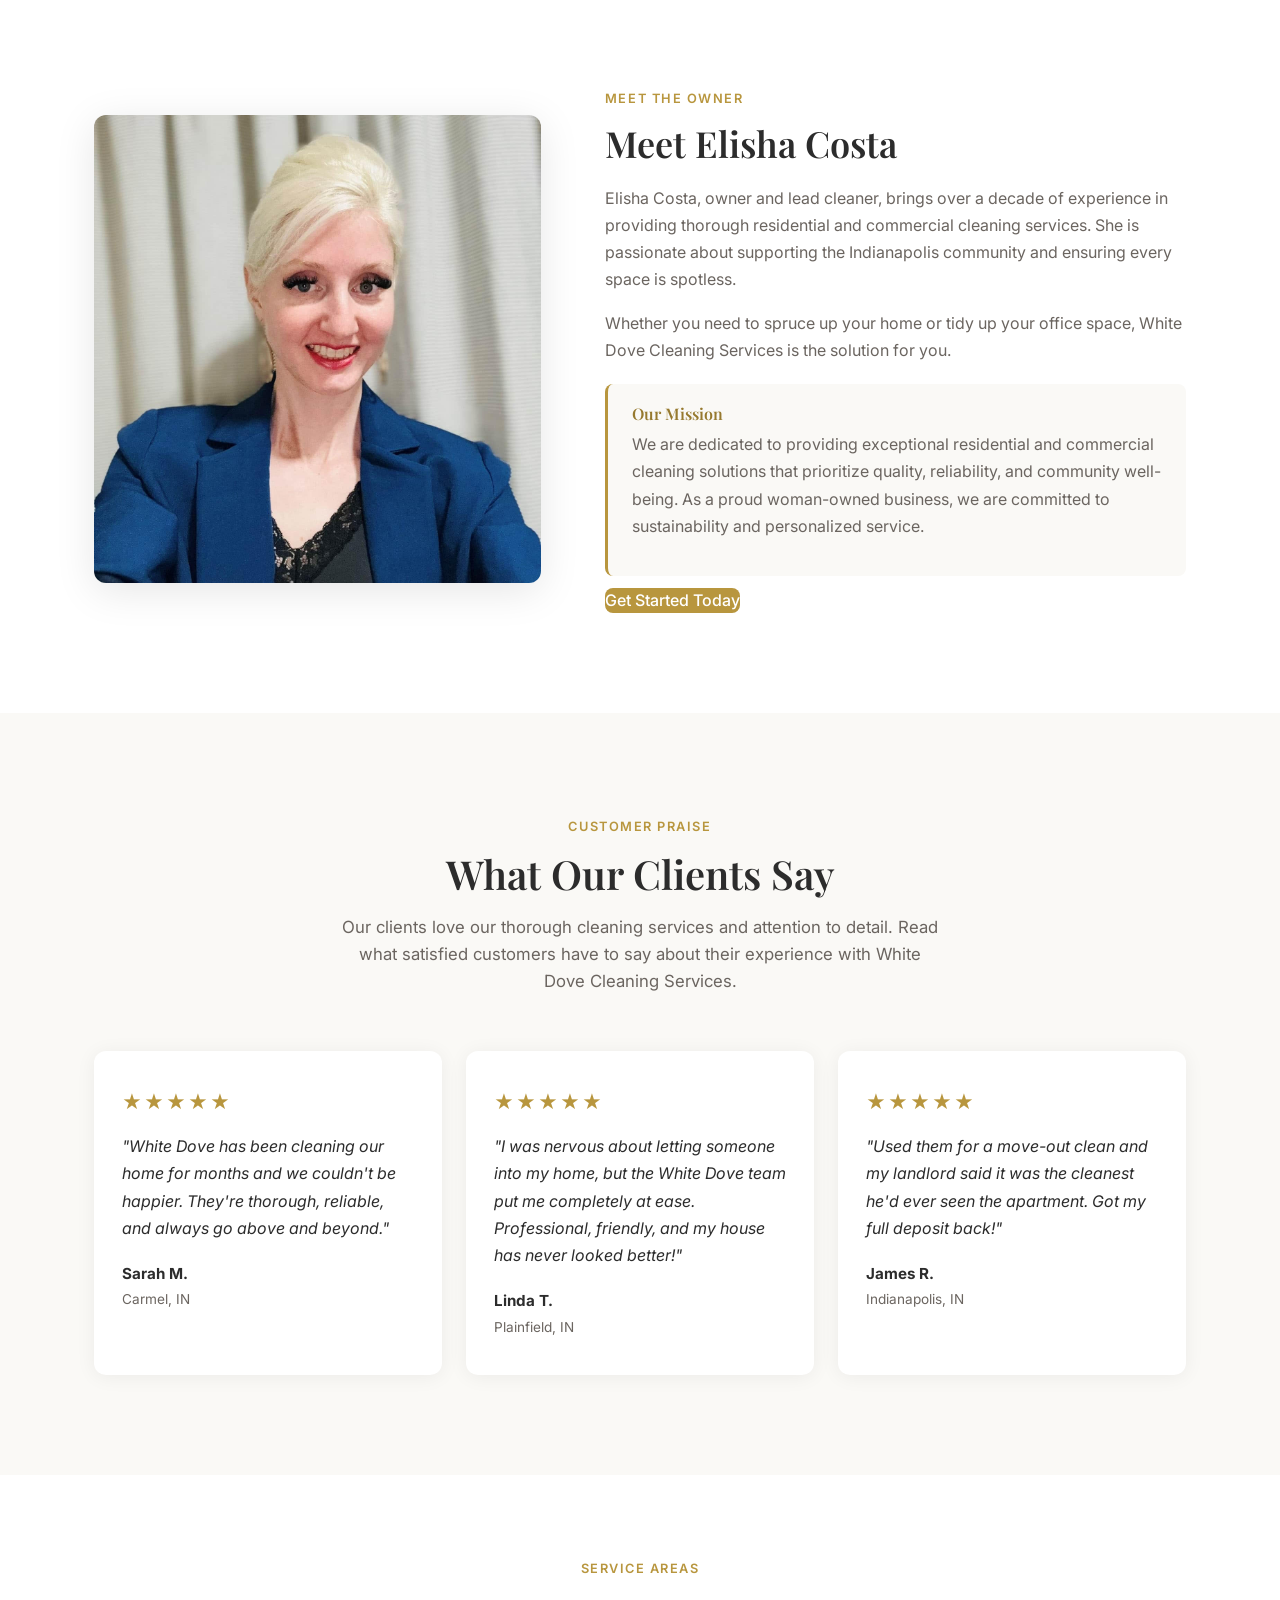
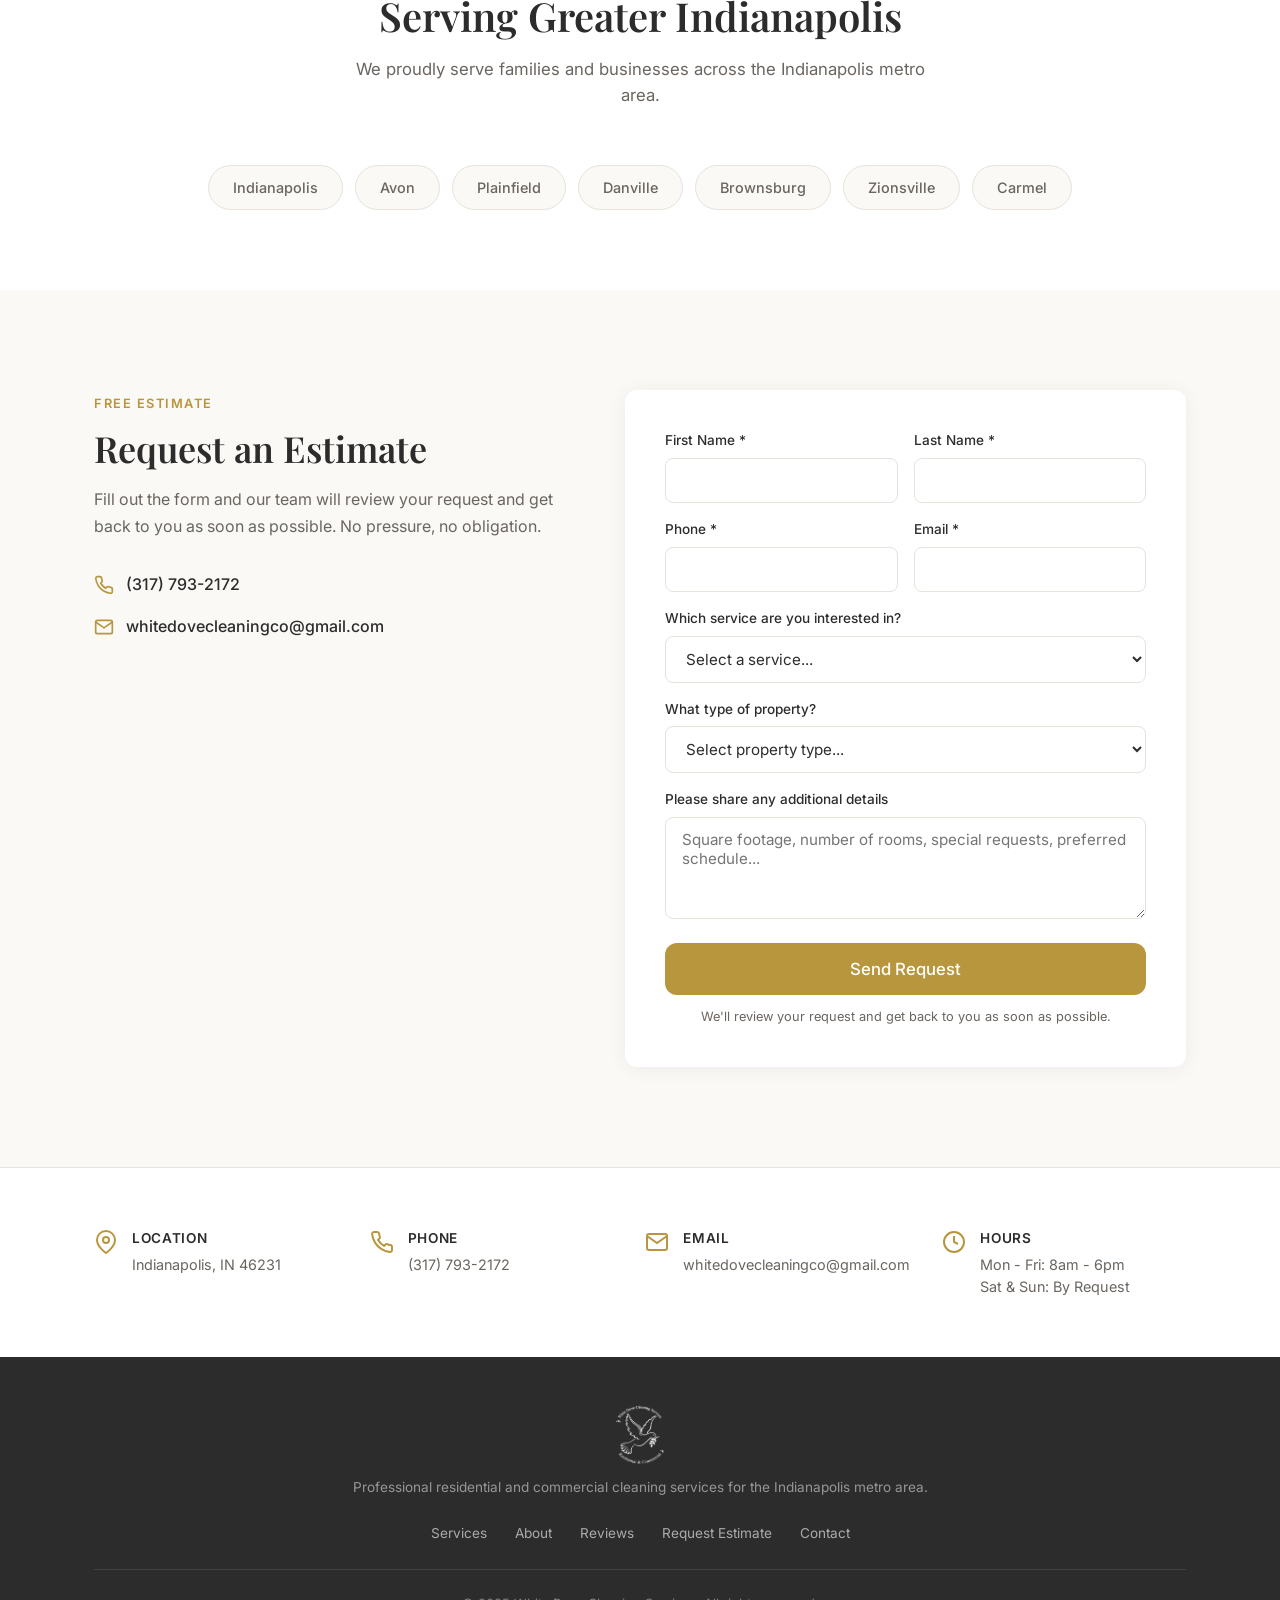
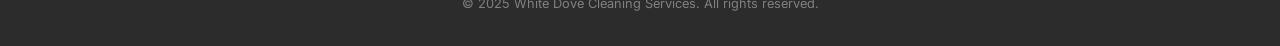
==== commit c4ae6049: "Update site with Elisha's feedback: photo, hours, auto-reply - Added Elisha's headshot to About sect" ====
--- a/index.html
+++ b/index.html
@@ -70,7 +70,7 @@
       </div>
       <div class="hero-badges">
         <span>&#10003; Woman-Owned Business</span>
-        <span>&#10003; Licensed &amp; Insured</span>
+        <span>&#10003; Fully Insured</span>
         <span>&#10003; Locally Operated</span>
       </div>
     </div>
@@ -190,12 +190,12 @@
   <section class="about" id="about">
     <div class="container about-inner">
       <div class="about-image">
-        <img src="images/clean-bathroom.jpeg" alt="Spotless bathroom cleaned by White Dove Cleaning Services">
+        <img src="images/elisha.jpg" alt="Elisha Costa, owner of White Dove Cleaning Services">
       </div>
       <div class="about-text">
         <span class="section-tag">Meet the Owner</span>
         <h2>Meet Elisha Costa</h2>
-        <p>Elisha Costa, owner and lead cleaner, brings years of dedicated experience in providing thorough residential and commercial cleaning services. She is passionate about supporting the Indianapolis community and ensuring every space is spotless.</p>
+        <p>Elisha Costa, owner and lead cleaner, brings over a decade of experience in providing thorough residential and commercial cleaning services. She is passionate about supporting the Indianapolis community and ensuring every space is spotless.</p>
         <p>Whether you need to spruce up your home or tidy up your office space, White Dove Cleaning Services is the solution for you.</p>
         <div class="about-mission">
           <h3>Our Mission</h3>
@@ -285,6 +285,7 @@
         <form class="quote-form" id="quoteForm" action="https://formsubmit.co/whitedovecleaningco@gmail.com" method="POST">
           <input type="hidden" name="_subject" value="New Estimate Request — White Dove Cleaning">
           <input type="hidden" name="_captcha" value="false">
+          <input type="hidden" name="_autoresponse" value="Thank you for contacting White Dove Cleaning! We've received your request and will get back to you shortly. How can we help you?">
           <input type="text" name="_honey" style="display:none">
           <div class="form-row">
             <div class="form-group">
@@ -368,7 +369,7 @@
         <svg width="24" height="24" viewBox="0 0 24 24" fill="none" stroke="currentColor" stroke-width="2"><circle cx="12" cy="12" r="10"/><polyline points="12 6 12 12 16 14"/></svg>
         <div>
           <strong>Hours</strong>
-          <p>Mon - Fri: 8am - 6pm<br>Sat: 9am - 3pm</p>
+          <p>Mon - Fri: 8am - 6pm<br>Sat &amp; Sun: By Request</p>
         </div>
       </div>
     </div>
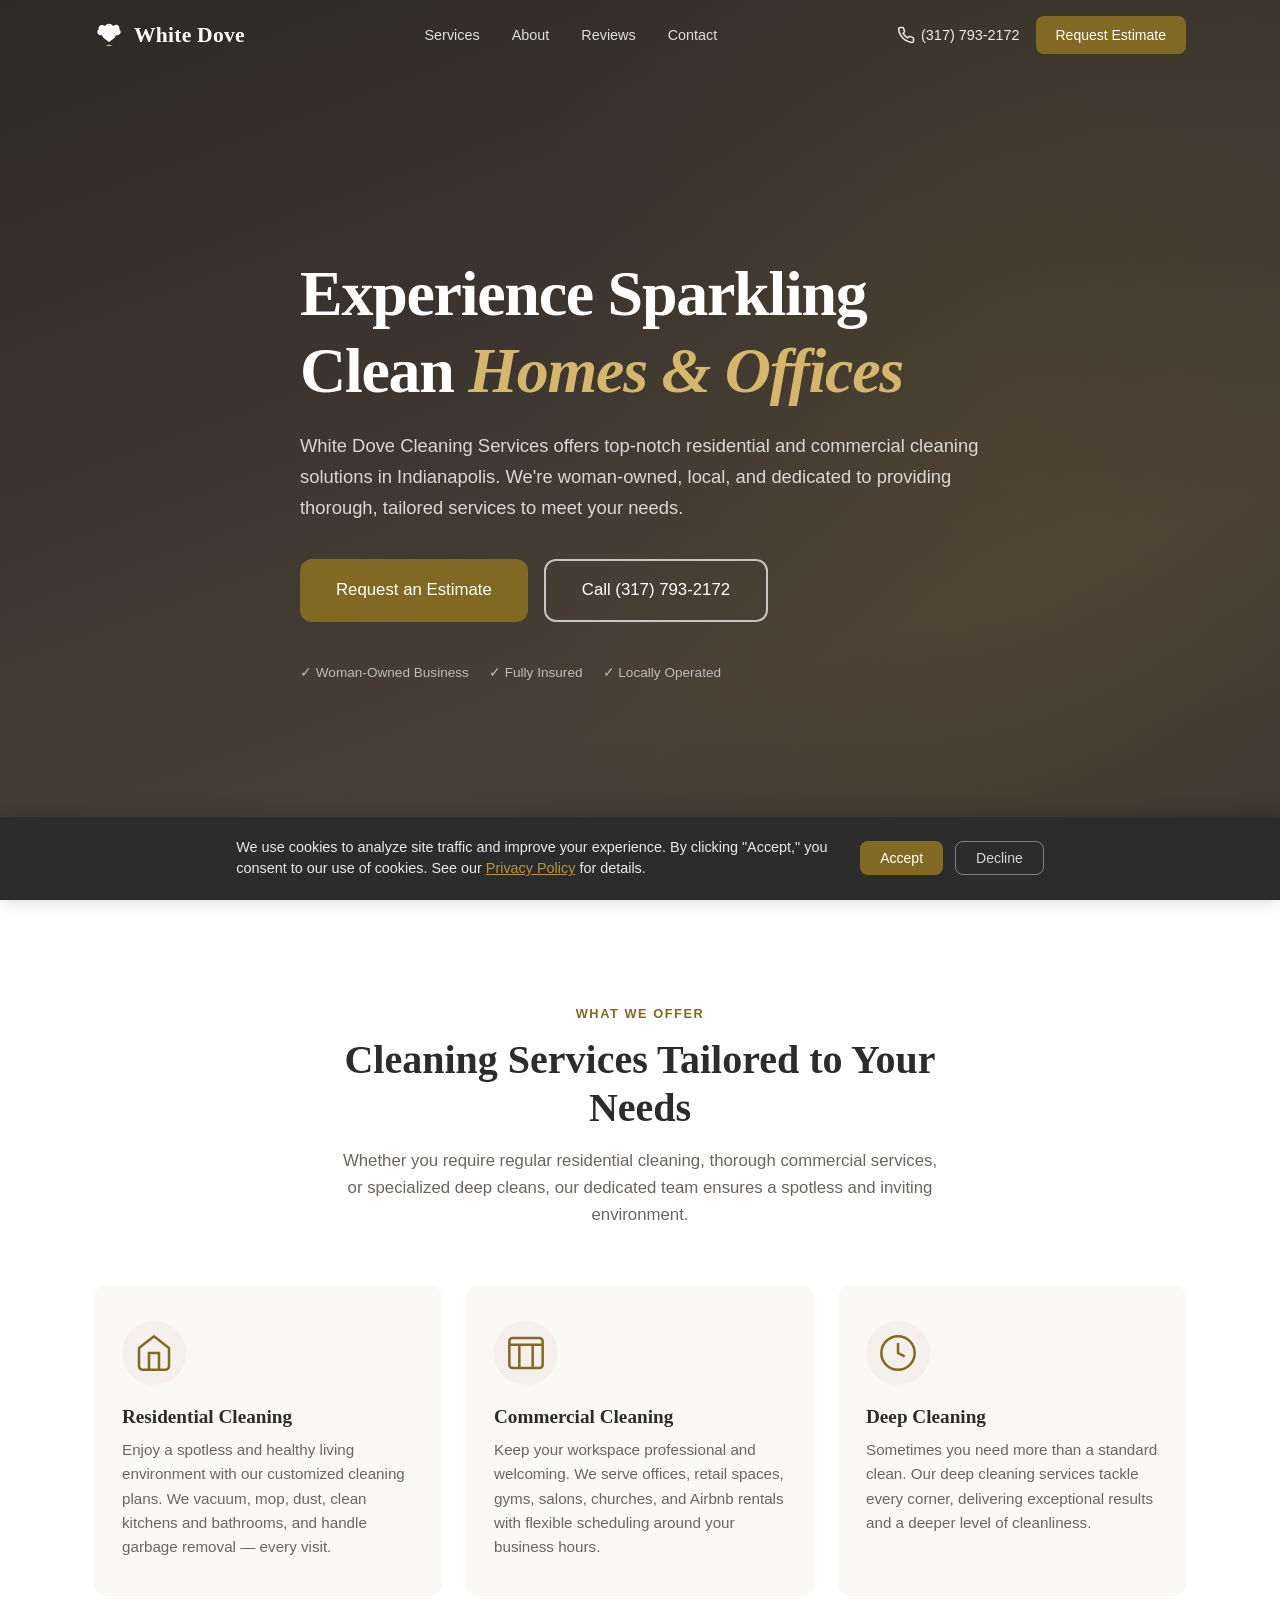
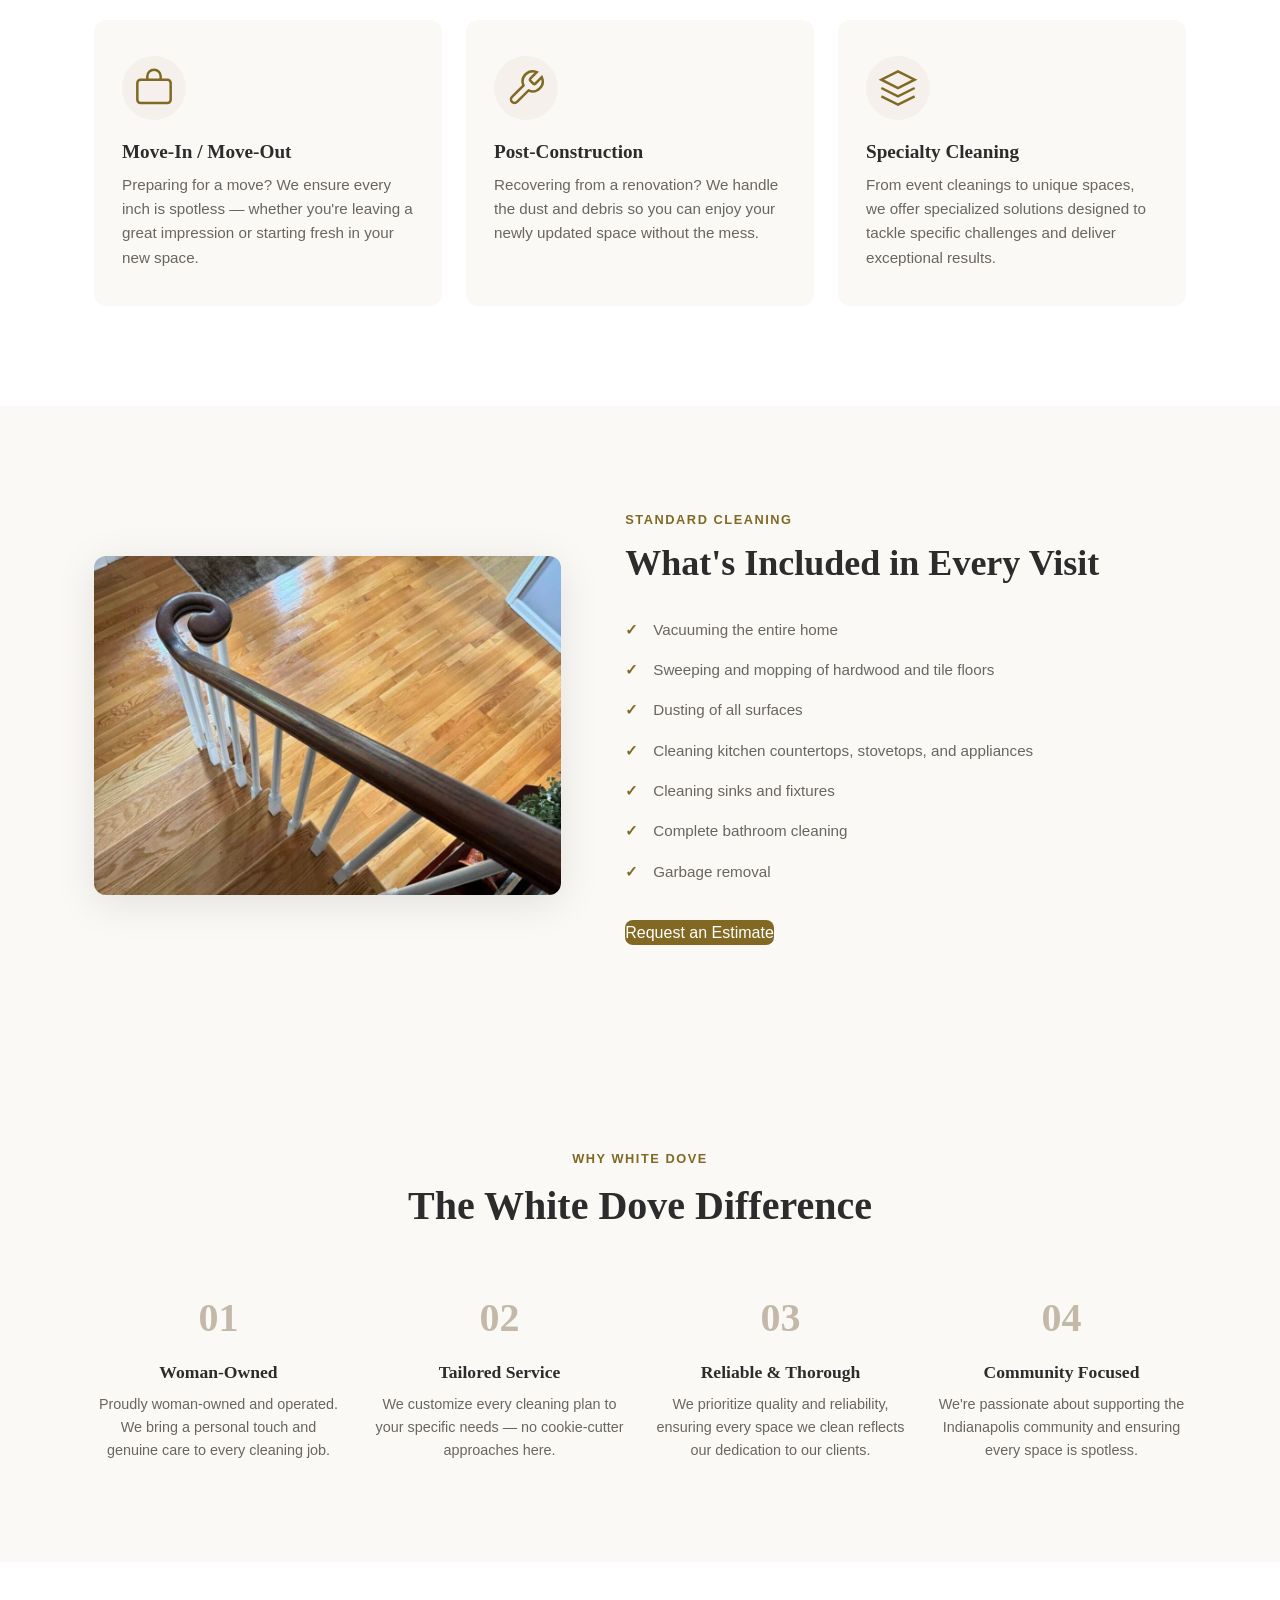
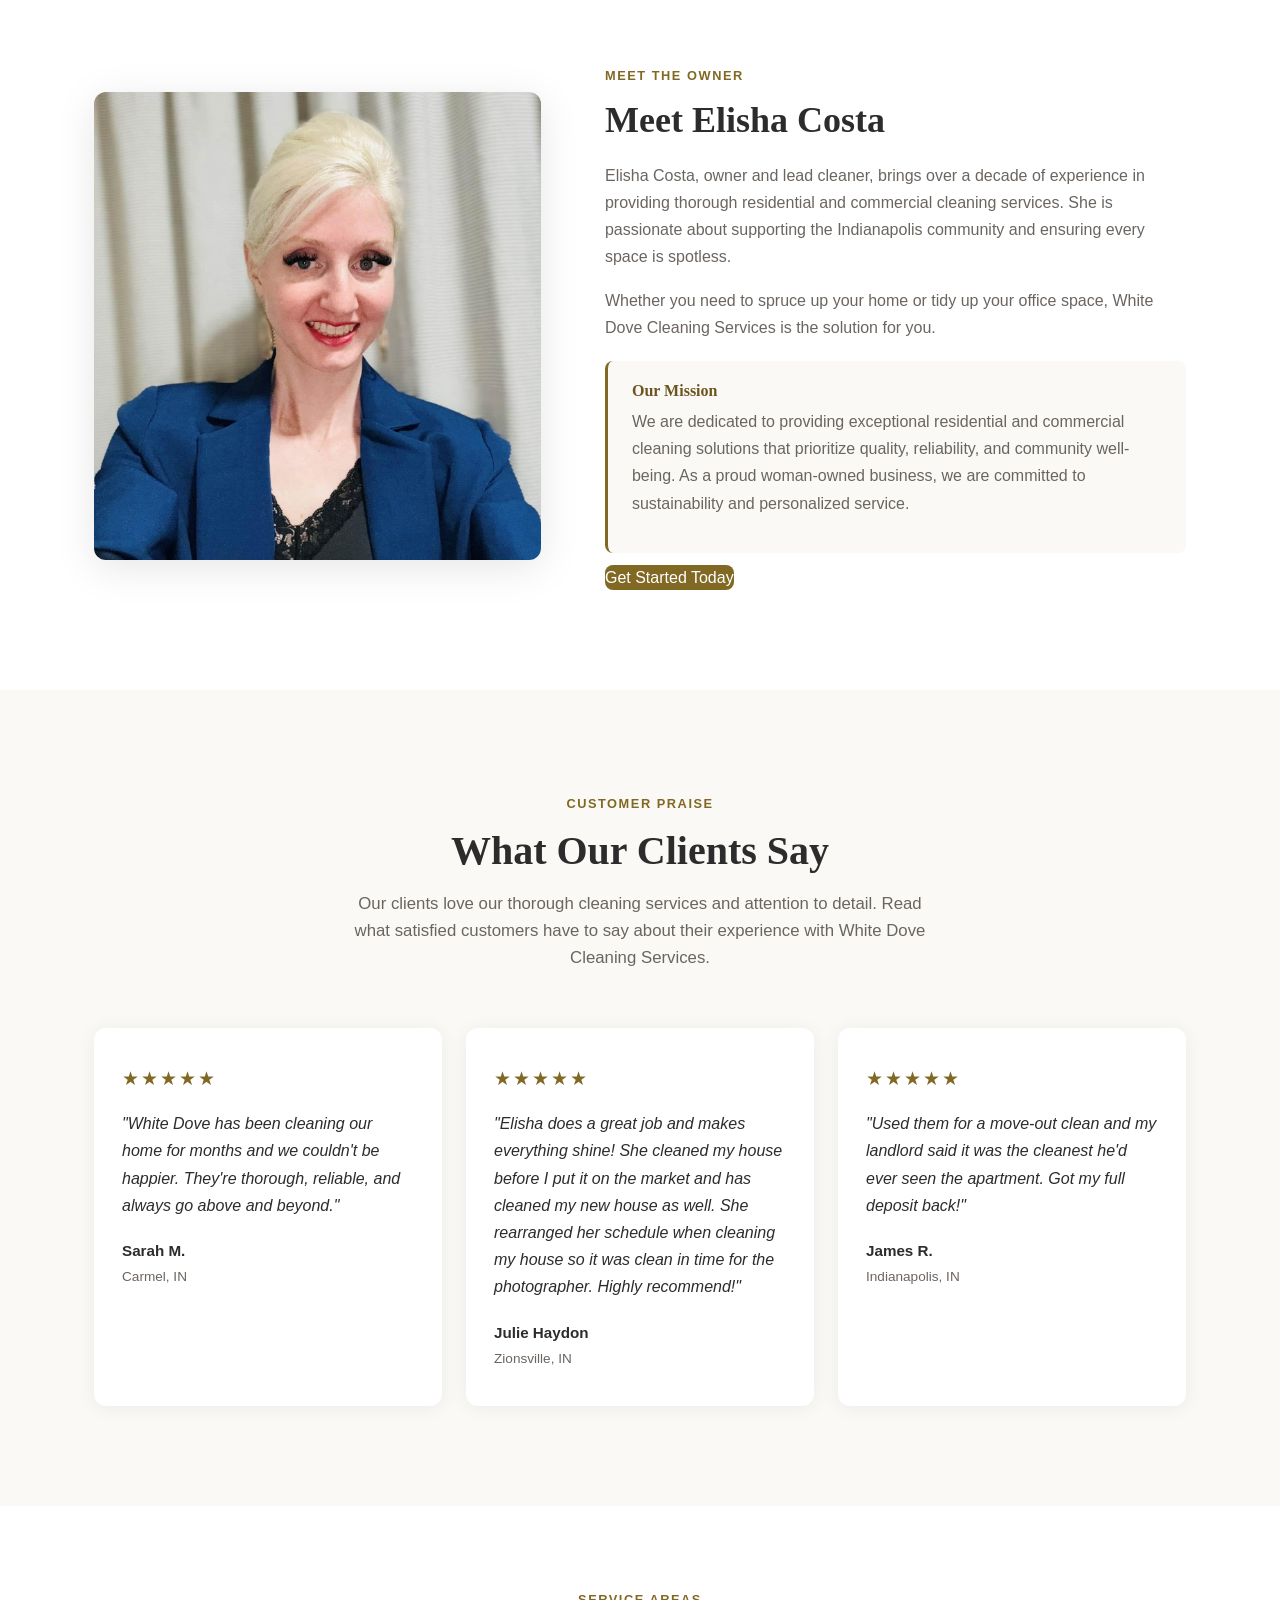
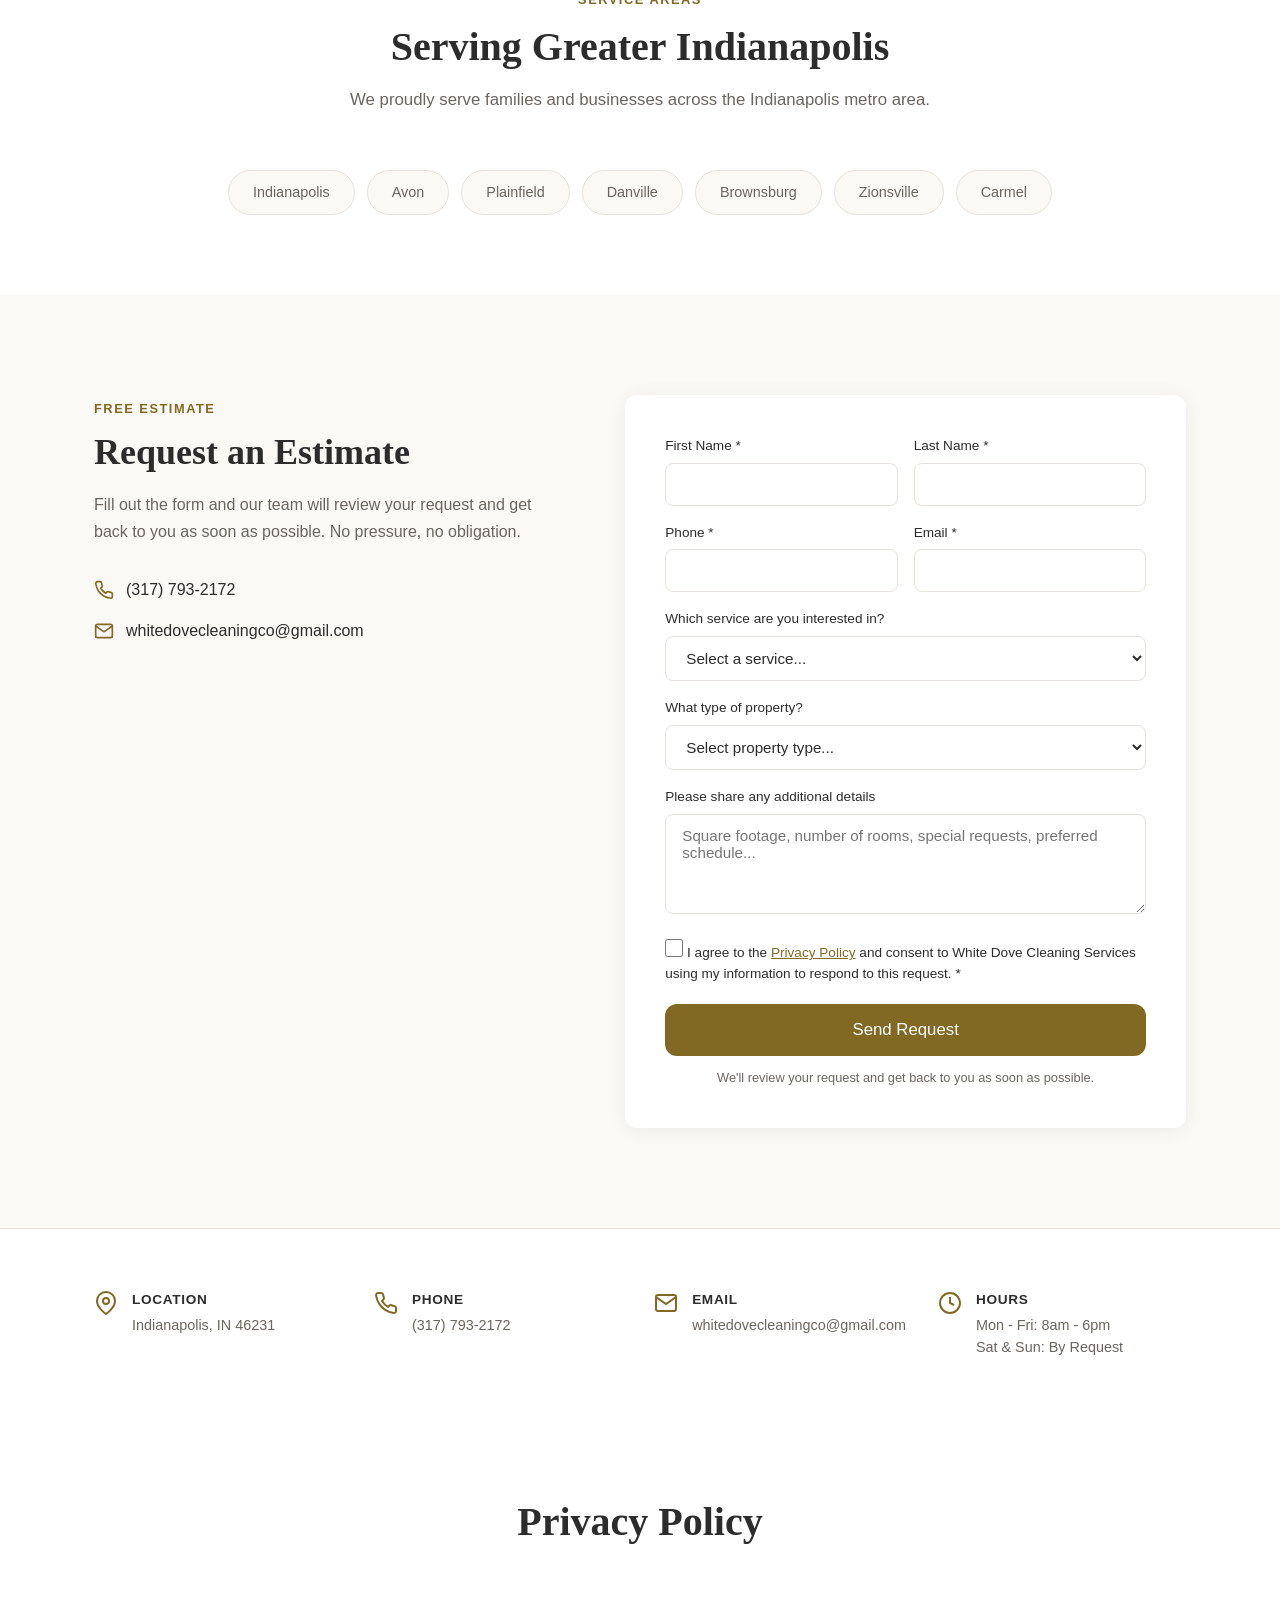
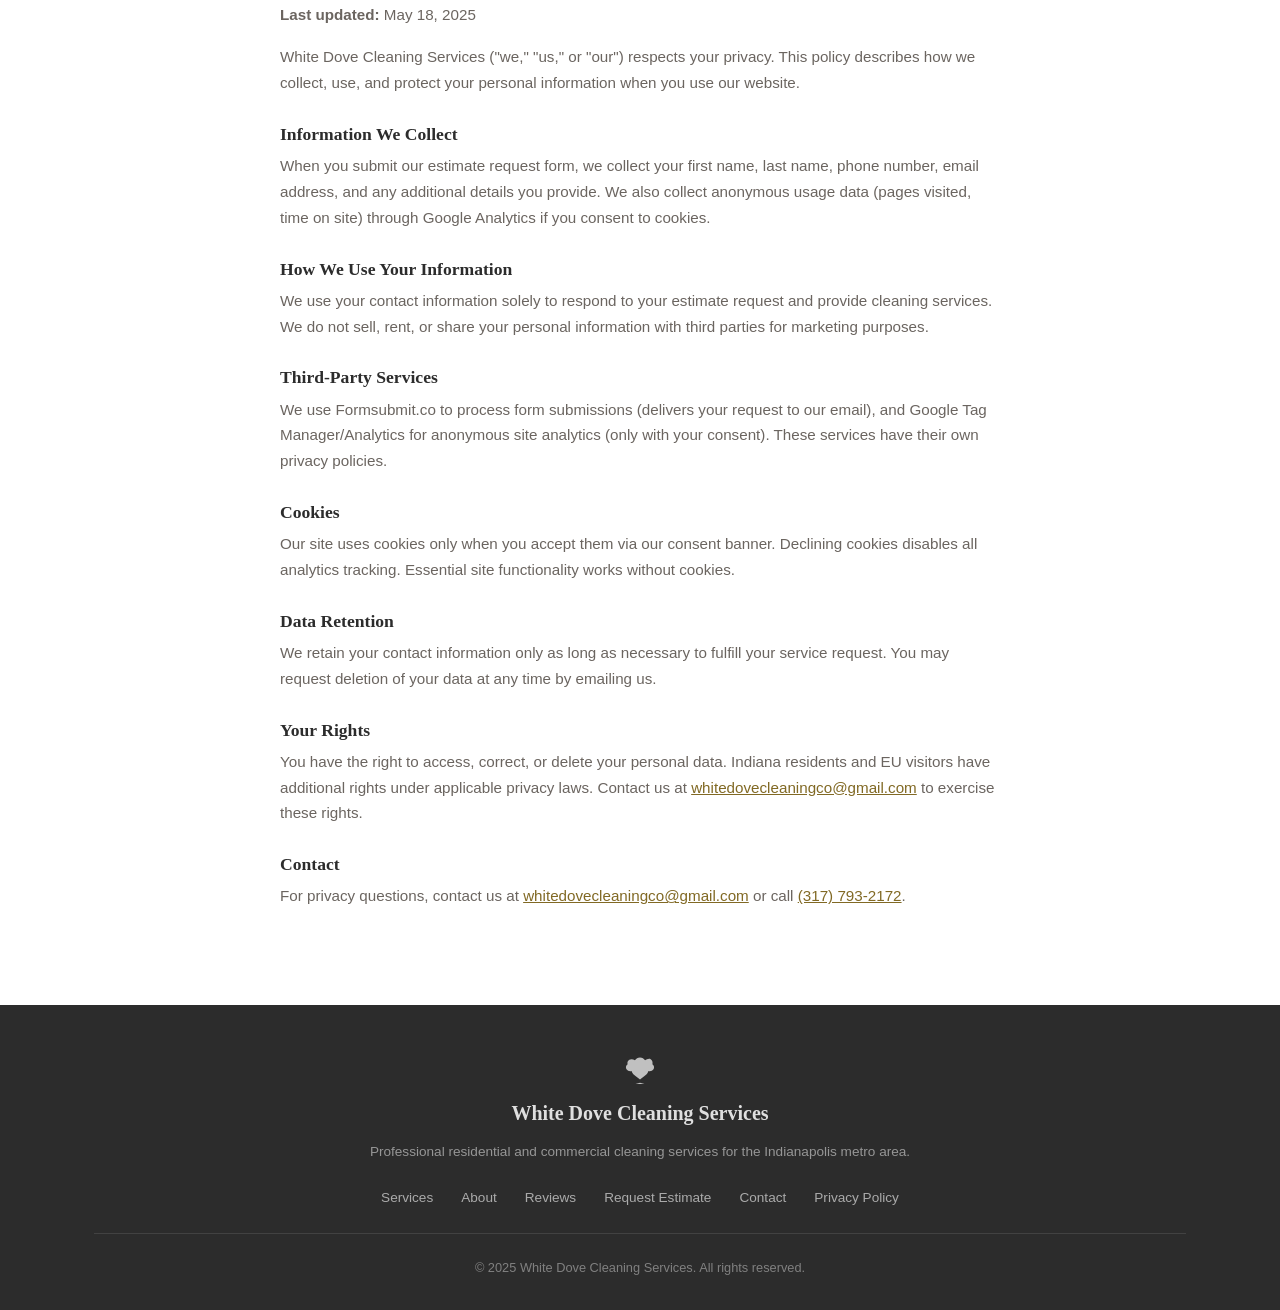
==== commit c53f2d9e: "Add compliance fixes, redesign hero/logo, add real review - ADA/WCAG: skip link, aria attributes, fo" ====
--- a/index.html
+++ b/index.html
@@ -7,6 +7,8 @@
   <meta name="description" content="White Dove Cleaning Services serves Indianapolis &amp; nearby areas with expert residential and commercial cleaning. Woman-owned and locally operated. Request an estimate today!">
   <link rel="icon" href="favicon.ico">
   <link rel="canonical" href="https://www.whitedovecleaningservices.com/">
+  <meta name="referrer" content="strict-origin-when-cross-origin">
+  <meta http-equiv="Content-Security-Policy" content="default-src 'self'; script-src 'self' 'unsafe-inline' https://www.googletagmanager.com https://www.google-analytics.com; style-src 'self' 'unsafe-inline' https://fonts.googleapis.com; font-src https://fonts.gstatic.com; img-src 'self' data: https://www.googletagmanager.com; connect-src 'self' https://formsubmit.co https://www.google-analytics.com https://region1.google-analytics.com; frame-src https://www.googletagmanager.com;">
 
   <!-- Open Graph -->
   <meta property="og:type" content="website">
@@ -16,12 +18,20 @@
   <meta property="og:url" content="https://www.whitedovecleaningservices.com/">
   <meta name="twitter:card" content="summary_large_image">
 
-  <!-- Google Tag Manager -->
-  <script>(function(w,d,s,l,i){w[l]=w[l]||[];w[l].push({'gtm.start':
-  new Date().getTime(),event:'gtm.js'});var f=d.getElementsByTagName(s)[0],
-  j=d.createElement(s),dl=l!='dataLayer'?'&l='+l:'';j.async=true;j.src=
-  'https://www.googletagmanager.com/gtm.js?id='+i+dl;f.parentNode.insertBefore(j,f);
-  })(window,document,'script','dataLayer','GTM-TF7P76ZJ');</script>
+  <!-- Google Tag Manager — deferred until cookie consent -->
+  <script>
+  window.dataLayer = window.dataLayer || [];
+  function loadGTM() {
+    if (window._gtmLoaded) return;
+    window._gtmLoaded = true;
+    (function(w,d,s,l,i){w[l]=w[l]||[];w[l].push({'gtm.start':
+    new Date().getTime(),event:'gtm.js'});var f=d.getElementsByTagName(s)[0],
+    j=d.createElement(s),dl=l!='dataLayer'?'&l='+l:'';j.async=true;j.src=
+    'https://www.googletagmanager.com/gtm.js?id='+i+dl;f.parentNode.insertBefore(j,f);
+    })(window,document,'script','dataLayer','GTM-TF7P76ZJ');
+  }
+  if (localStorage.getItem('cookie-consent') === 'accepted') { loadGTM(); }
+  </script>
 
   <link rel="preconnect" href="https://fonts.googleapis.com">
   <link rel="preconnect" href="https://fonts.gstatic.com" crossorigin>
@@ -29,17 +39,26 @@
   <link rel="stylesheet" href="styles.css">
 </head>
 <body>
-  <!-- Google Tag Manager (noscript) -->
-  <noscript><iframe src="https://www.googletagmanager.com/ns.html?id=GTM-TF7P76ZJ" height="0" width="0" style="display:none;visibility:hidden"></iframe></noscript>
+  <!-- Skip to main content — ADA/WCAG 2.4.1 -->
+  <a href="#main" class="skip-link">Skip to main content</a>
+
+  <!-- Cookie Consent Banner -->
+  <div id="cookieBanner" class="cookie-banner" role="dialog" aria-label="Cookie consent">
+    <p>We use cookies to analyze site traffic and improve your experience. By clicking "Accept," you consent to our use of cookies. See our <a href="#privacy">Privacy Policy</a> for details.</p>
+    <div class="cookie-actions">
+      <button id="cookieAccept" class="btn btn-primary btn-sm">Accept</button>
+      <button id="cookieDecline" class="btn btn-outline-dark btn-sm">Decline</button>
+    </div>
+  </div>
 
   <!-- Header -->
   <header class="header" id="header">
     <div class="container header-inner">
-      <a href="#" class="logo">
-        <img src="images/logo-white.png" alt="White Dove Cleaning Services" class="logo-img logo-img-white">
-        <img src="images/logo-black.png" alt="White Dove Cleaning Services" class="logo-img logo-img-dark">
+      <a href="#" class="logo" aria-label="White Dove Cleaning Services — Home">
+        <svg class="logo-icon logo-icon-white" width="30" height="30" viewBox="0 0 32 32" fill="currentColor" aria-hidden="true"><path d="M16 4c-2 0-3.5 1-4.5 2.5C10 5.5 8 5 6.5 6S4.5 8.5 5 10c-1.5 1-2 3-1 4.5s3 2 4.5 1.5c.5 2 2 3.5 3.5 4.5l4 3v3l-4 1h8l-4-1v-3l4-3c1.5-1 3-2.5 3.5-4.5 1.5.5 3.5 0 4.5-1.5s.5-3.5-1-4.5c.5-1.5 0-3.5-1.5-4.5S22 5.5 20.5 6.5C19.5 5 18 4 16 4z"/></svg>
+        <span class="logo-text">White Dove</span>
       </a>
-      <nav class="nav" id="nav">
+      <nav class="nav" id="nav" role="navigation" aria-label="Main navigation">
         <a href="#services">Services</a>
         <a href="#about">About</a>
         <a href="#testimonials">Reviews</a>
@@ -47,16 +66,18 @@
       </nav>
       <div class="header-right">
         <a href="tel:+13177932172" class="phone-link">
-          <svg width="18" height="18" viewBox="0 0 24 24" fill="none" stroke="currentColor" stroke-width="2"><path d="M22 16.92v3a2 2 0 01-2.18 2 19.79 19.79 0 01-8.63-3.07 19.5 19.5 0 01-6-6 19.79 19.79 0 01-3.07-8.67A2 2 0 014.11 2h3a2 2 0 012 1.72c.127.96.361 1.903.7 2.81a2 2 0 01-.45 2.11L8.09 9.91a16 16 0 006 6l1.27-1.27a2 2 0 012.11-.45c.907.339 1.85.573 2.81.7A2 2 0 0122 16.92z"/></svg>
+          <svg width="18" height="18" viewBox="0 0 24 24" fill="none" stroke="currentColor" stroke-width="2" aria-hidden="true"><path d="M22 16.92v3a2 2 0 01-2.18 2 19.79 19.79 0 01-8.63-3.07 19.5 19.5 0 01-6-6 19.79 19.79 0 01-3.07-8.67A2 2 0 014.11 2h3a2 2 0 012 1.72c.127.96.361 1.903.7 2.81a2 2 0 01-.45 2.11L8.09 9.91a16 16 0 006 6l1.27-1.27a2 2 0 012.11-.45c.907.339 1.85.573 2.81.7A2 2 0 0122 16.92z"/></svg>
           (317) 793-2172
         </a>
         <a href="#quote" class="btn btn-primary btn-sm">Request Estimate</a>
       </div>
-      <button class="menu-toggle" id="menuToggle" aria-label="Toggle menu">
+      <button class="menu-toggle" id="menuToggle" aria-label="Toggle menu" aria-expanded="false" aria-controls="nav">
         <span></span><span></span><span></span>
       </button>
     </div>
   </header>
+
+  <main id="main">
 
   <!-- Hero -->
   <section class="hero">
@@ -87,42 +108,42 @@
       <div class="services-grid">
         <div class="service-card">
           <div class="service-icon">
-            <svg width="40" height="40" viewBox="0 0 24 24" fill="none" stroke="currentColor" stroke-width="1.5"><path d="M3 9l9-7 9 7v11a2 2 0 01-2 2H5a2 2 0 01-2-2z"/><polyline points="9 22 9 12 15 12 15 22"/></svg>
+            <svg width="40" height="40" viewBox="0 0 24 24" fill="none" stroke="currentColor" stroke-width="1.5" aria-hidden="true"><path d="M3 9l9-7 9 7v11a2 2 0 01-2 2H5a2 2 0 01-2-2z"/><polyline points="9 22 9 12 15 12 15 22"/></svg>
           </div>
           <h3>Residential Cleaning</h3>
           <p>Enjoy a spotless and healthy living environment with our customized cleaning plans. We vacuum, mop, dust, clean kitchens and bathrooms, and handle garbage removal — every visit.</p>
         </div>
         <div class="service-card">
           <div class="service-icon">
-            <svg width="40" height="40" viewBox="0 0 24 24" fill="none" stroke="currentColor" stroke-width="1.5"><rect x="2" y="3" width="20" height="18" rx="2"/><path d="M8 21V7m8 0v14"/><path d="M2 7h20"/></svg>
+            <svg width="40" height="40" viewBox="0 0 24 24" fill="none" stroke="currentColor" stroke-width="1.5" aria-hidden="true"><rect x="2" y="3" width="20" height="18" rx="2"/><path d="M8 21V7m8 0v14"/><path d="M2 7h20"/></svg>
           </div>
           <h3>Commercial Cleaning</h3>
           <p>Keep your workspace professional and welcoming. We serve offices, retail spaces, gyms, salons, churches, and Airbnb rentals with flexible scheduling around your business hours.</p>
         </div>
         <div class="service-card">
           <div class="service-icon">
-            <svg width="40" height="40" viewBox="0 0 24 24" fill="none" stroke="currentColor" stroke-width="1.5"><circle cx="12" cy="12" r="10"/><path d="M12 6v6l4 2"/></svg>
+            <svg width="40" height="40" viewBox="0 0 24 24" fill="none" stroke="currentColor" stroke-width="1.5" aria-hidden="true"><circle cx="12" cy="12" r="10"/><path d="M12 6v6l4 2"/></svg>
           </div>
           <h3>Deep Cleaning</h3>
           <p>Sometimes you need more than a standard clean. Our deep cleaning services tackle every corner, delivering exceptional results and a deeper level of cleanliness.</p>
         </div>
         <div class="service-card">
           <div class="service-icon">
-            <svg width="40" height="40" viewBox="0 0 24 24" fill="none" stroke="currentColor" stroke-width="1.5"><rect x="2" y="7" width="20" height="14" rx="2"/><path d="M16 7V5a4 4 0 00-8 0v2"/></svg>
+            <svg width="40" height="40" viewBox="0 0 24 24" fill="none" stroke="currentColor" stroke-width="1.5" aria-hidden="true"><rect x="2" y="7" width="20" height="14" rx="2"/><path d="M16 7V5a4 4 0 00-8 0v2"/></svg>
           </div>
           <h3>Move-In / Move-Out</h3>
           <p>Preparing for a move? We ensure every inch is spotless — whether you're leaving a great impression or starting fresh in your new space.</p>
         </div>
         <div class="service-card">
           <div class="service-icon">
-            <svg width="40" height="40" viewBox="0 0 24 24" fill="none" stroke="currentColor" stroke-width="1.5"><path d="M14.7 6.3a1 1 0 000 1.4l1.6 1.6a1 1 0 001.4 0l3.77-3.77a6 6 0 01-7.94 7.94l-6.91 6.91a2.12 2.12 0 01-3-3l6.91-6.91a6 6 0 017.94-7.94l-3.76 3.76z"/></svg>
+            <svg width="40" height="40" viewBox="0 0 24 24" fill="none" stroke="currentColor" stroke-width="1.5" aria-hidden="true"><path d="M14.7 6.3a1 1 0 000 1.4l1.6 1.6a1 1 0 001.4 0l3.77-3.77a6 6 0 01-7.94 7.94l-6.91 6.91a2.12 2.12 0 01-3-3l6.91-6.91a6 6 0 017.94-7.94l-3.76 3.76z"/></svg>
           </div>
           <h3>Post-Construction</h3>
           <p>Recovering from a renovation? We handle the dust and debris so you can enjoy your newly updated space without the mess.</p>
         </div>
         <div class="service-card">
           <div class="service-icon">
-            <svg width="40" height="40" viewBox="0 0 24 24" fill="none" stroke="currentColor" stroke-width="1.5"><path d="M12 2L2 7l10 5 10-5-10-5z"/><path d="M2 17l10 5 10-5"/><path d="M2 12l10 5 10-5"/></svg>
+            <svg width="40" height="40" viewBox="0 0 24 24" fill="none" stroke="currentColor" stroke-width="1.5" aria-hidden="true"><path d="M12 2L2 7l10 5 10-5-10-5z"/><path d="M2 17l10 5 10-5"/><path d="M2 12l10 5 10-5"/></svg>
           </div>
           <h3>Specialty Cleaning</h3>
           <p>From event cleanings to unique spaces, we offer specialized solutions designed to tackle specific challenges and deliver exceptional results.</p>
@@ -216,7 +237,7 @@
       </div>
       <div class="testimonials-grid">
         <div class="testimonial-card">
-          <div class="stars">&#9733;&#9733;&#9733;&#9733;&#9733;</div>
+          <div class="stars" role="img" aria-label="5 out of 5 stars">&#9733;&#9733;&#9733;&#9733;&#9733;</div>
           <p>"White Dove has been cleaning our home for months and we couldn't be happier. They're thorough, reliable, and always go above and beyond."</p>
           <div class="testimonial-author">
             <strong>Sarah M.</strong>
@@ -224,15 +245,15 @@
           </div>
         </div>
         <div class="testimonial-card">
-          <div class="stars">&#9733;&#9733;&#9733;&#9733;&#9733;</div>
-          <p>"I was nervous about letting someone into my home, but the White Dove team put me completely at ease. Professional, friendly, and my house has never looked better!"</p>
+          <div class="stars" role="img" aria-label="5 out of 5 stars">&#9733;&#9733;&#9733;&#9733;&#9733;</div>
+          <p>"Elisha does a great job and makes everything shine! She cleaned my house before I put it on the market and has cleaned my new house as well. She rearranged her schedule when cleaning my house so it was clean in time for the photographer. Highly recommend!"</p>
           <div class="testimonial-author">
-            <strong>Linda T.</strong>
-            <span>Plainfield, IN</span>
+            <strong>Julie Haydon</strong>
+            <span>Zionsville, IN</span>
           </div>
         </div>
         <div class="testimonial-card">
-          <div class="stars">&#9733;&#9733;&#9733;&#9733;&#9733;</div>
+          <div class="stars" role="img" aria-label="5 out of 5 stars">&#9733;&#9733;&#9733;&#9733;&#9733;</div>
           <p>"Used them for a move-out clean and my landlord said it was the cleanest he'd ever seen the apartment. Got my full deposit back!"</p>
           <div class="testimonial-author">
             <strong>James R.</strong>
@@ -273,11 +294,11 @@
           <p>Fill out the form and our team will review your request and get back to you as soon as possible. No pressure, no obligation.</p>
           <div class="quote-contact">
             <div class="quote-contact-item">
-              <svg width="20" height="20" viewBox="0 0 24 24" fill="none" stroke="currentColor" stroke-width="2"><path d="M22 16.92v3a2 2 0 01-2.18 2 19.79 19.79 0 01-8.63-3.07 19.5 19.5 0 01-6-6 19.79 19.79 0 01-3.07-8.67A2 2 0 014.11 2h3a2 2 0 012 1.72c.127.96.361 1.903.7 2.81a2 2 0 01-.45 2.11L8.09 9.91a16 16 0 006 6l1.27-1.27a2 2 0 012.11-.45c.907.339 1.85.573 2.81.7A2 2 0 0122 16.92z"/></svg>
+              <svg width="20" height="20" viewBox="0 0 24 24" fill="none" stroke="currentColor" stroke-width="2" aria-hidden="true"><path d="M22 16.92v3a2 2 0 01-2.18 2 19.79 19.79 0 01-8.63-3.07 19.5 19.5 0 01-6-6 19.79 19.79 0 01-3.07-8.67A2 2 0 014.11 2h3a2 2 0 012 1.72c.127.96.361 1.903.7 2.81a2 2 0 01-.45 2.11L8.09 9.91a16 16 0 006 6l1.27-1.27a2 2 0 012.11-.45c.907.339 1.85.573 2.81.7A2 2 0 0122 16.92z"/></svg>
               <a href="tel:+13177932172">(317) 793-2172</a>
             </div>
             <div class="quote-contact-item">
-              <svg width="20" height="20" viewBox="0 0 24 24" fill="none" stroke="currentColor" stroke-width="2"><path d="M4 4h16c1.1 0 2 .9 2 2v12c0 1.1-.9 2-2 2H4c-1.1 0-2-.9-2-2V6c0-1.1.9-2 2-2z"/><polyline points="22,6 12,13 2,6"/></svg>
+              <svg width="20" height="20" viewBox="0 0 24 24" fill="none" stroke="currentColor" stroke-width="2" aria-hidden="true"><path d="M4 4h16c1.1 0 2 .9 2 2v12c0 1.1-.9 2-2 2H4c-1.1 0-2-.9-2-2V6c0-1.1.9-2 2-2z"/><polyline points="22,6 12,13 2,6"/></svg>
               <a href="mailto:whitedovecleaningco@gmail.com">whitedovecleaningco@gmail.com</a>
             </div>
           </div>
@@ -290,21 +311,21 @@
           <div class="form-row">
             <div class="form-group">
               <label for="firstName">First Name *</label>
-              <input type="text" id="firstName" name="firstName" required>
+              <input type="text" id="firstName" name="firstName" required aria-required="true" autocomplete="given-name">
             </div>
             <div class="form-group">
               <label for="lastName">Last Name *</label>
-              <input type="text" id="lastName" name="lastName" required>
+              <input type="text" id="lastName" name="lastName" required aria-required="true" autocomplete="family-name">
             </div>
           </div>
           <div class="form-row">
             <div class="form-group">
               <label for="phone">Phone *</label>
-              <input type="tel" id="phone" name="phone" required>
+              <input type="tel" id="phone" name="phone" required aria-required="true" autocomplete="tel">
             </div>
             <div class="form-group">
               <label for="email">Email *</label>
-              <input type="email" id="email" name="email" required>
+              <input type="email" id="email" name="email" required aria-required="true" autocomplete="email">
             </div>
           </div>
           <div class="form-group">
@@ -334,6 +355,12 @@
             <label for="message">Please share any additional details</label>
             <textarea id="message" name="message" rows="4" placeholder="Square footage, number of rooms, special requests, preferred schedule..."></textarea>
           </div>
+          <div class="form-group form-consent">
+            <label class="consent-label">
+              <input type="checkbox" id="consent" name="consent" required aria-required="true">
+              <span>I agree to the <a href="#privacy">Privacy Policy</a> and consent to White Dove Cleaning Services using my information to respond to this request. *</span>
+            </label>
+          </div>
           <button type="submit" class="btn btn-primary btn-lg btn-full">Send Request</button>
           <p class="form-note">We'll review your request and get back to you as soon as possible.</p>
         </form>
@@ -345,32 +372,68 @@
   <section class="contact" id="contact">
     <div class="container contact-inner">
       <div class="contact-item">
-        <svg width="24" height="24" viewBox="0 0 24 24" fill="none" stroke="currentColor" stroke-width="2"><path d="M21 10c0 7-9 13-9 13s-9-6-9-13a9 9 0 0118 0z"/><circle cx="12" cy="10" r="3"/></svg>
+        <svg width="24" height="24" viewBox="0 0 24 24" fill="none" stroke="currentColor" stroke-width="2" aria-hidden="true"><path d="M21 10c0 7-9 13-9 13s-9-6-9-13a9 9 0 0118 0z"/><circle cx="12" cy="10" r="3"/></svg>
         <div>
           <strong>Location</strong>
           <p>Indianapolis, IN 46231</p>
         </div>
       </div>
       <div class="contact-item">
-        <svg width="24" height="24" viewBox="0 0 24 24" fill="none" stroke="currentColor" stroke-width="2"><path d="M22 16.92v3a2 2 0 01-2.18 2 19.79 19.79 0 01-8.63-3.07 19.5 19.5 0 01-6-6 19.79 19.79 0 01-3.07-8.67A2 2 0 014.11 2h3a2 2 0 012 1.72c.127.96.361 1.903.7 2.81a2 2 0 01-.45 2.11L8.09 9.91a16 16 0 006 6l1.27-1.27a2 2 0 012.11-.45c.907.339 1.85.573 2.81.7A2 2 0 0122 16.92z"/></svg>
+        <svg width="24" height="24" viewBox="0 0 24 24" fill="none" stroke="currentColor" stroke-width="2" aria-hidden="true"><path d="M22 16.92v3a2 2 0 01-2.18 2 19.79 19.79 0 01-8.63-3.07 19.5 19.5 0 01-6-6 19.79 19.79 0 01-3.07-8.67A2 2 0 014.11 2h3a2 2 0 012 1.72c.127.96.361 1.903.7 2.81a2 2 0 01-.45 2.11L8.09 9.91a16 16 0 006 6l1.27-1.27a2 2 0 012.11-.45c.907.339 1.85.573 2.81.7A2 2 0 0122 16.92z"/></svg>
         <div>
           <strong>Phone</strong>
           <p><a href="tel:+13177932172">(317) 793-2172</a></p>
         </div>
       </div>
       <div class="contact-item">
-        <svg width="24" height="24" viewBox="0 0 24 24" fill="none" stroke="currentColor" stroke-width="2"><path d="M4 4h16c1.1 0 2 .9 2 2v12c0 1.1-.9 2-2 2H4c-1.1 0-2-.9-2-2V6c0-1.1.9-2 2-2z"/><polyline points="22,6 12,13 2,6"/></svg>
+        <svg width="24" height="24" viewBox="0 0 24 24" fill="none" stroke="currentColor" stroke-width="2" aria-hidden="true"><path d="M4 4h16c1.1 0 2 .9 2 2v12c0 1.1-.9 2-2 2H4c-1.1 0-2-.9-2-2V6c0-1.1.9-2 2-2z"/><polyline points="22,6 12,13 2,6"/></svg>
         <div>
           <strong>Email</strong>
           <p><a href="mailto:whitedovecleaningco@gmail.com">whitedovecleaningco@gmail.com</a></p>
         </div>
       </div>
       <div class="contact-item">
-        <svg width="24" height="24" viewBox="0 0 24 24" fill="none" stroke="currentColor" stroke-width="2"><circle cx="12" cy="12" r="10"/><polyline points="12 6 12 12 16 14"/></svg>
+        <svg width="24" height="24" viewBox="0 0 24 24" fill="none" stroke="currentColor" stroke-width="2" aria-hidden="true"><circle cx="12" cy="12" r="10"/><polyline points="12 6 12 12 16 14"/></svg>
         <div>
           <strong>Hours</strong>
           <p>Mon - Fri: 8am - 6pm<br>Sat &amp; Sun: By Request</p>
         </div>
+      </div>
+    </div>
+  </section>
+
+  </main>
+
+  <!-- Privacy Policy -->
+  <section class="privacy" id="privacy">
+    <div class="container">
+      <div class="section-header">
+        <h2>Privacy Policy</h2>
+      </div>
+      <div class="privacy-content">
+        <p><strong>Last updated:</strong> May 18, 2025</p>
+        <p>White Dove Cleaning Services ("we," "us," or "our") respects your privacy. This policy describes how we collect, use, and protect your personal information when you use our website.</p>
+
+        <h3>Information We Collect</h3>
+        <p>When you submit our estimate request form, we collect your first name, last name, phone number, email address, and any additional details you provide. We also collect anonymous usage data (pages visited, time on site) through Google Analytics if you consent to cookies.</p>
+
+        <h3>How We Use Your Information</h3>
+        <p>We use your contact information solely to respond to your estimate request and provide cleaning services. We do not sell, rent, or share your personal information with third parties for marketing purposes.</p>
+
+        <h3>Third-Party Services</h3>
+        <p>We use Formsubmit.co to process form submissions (delivers your request to our email), and Google Tag Manager/Analytics for anonymous site analytics (only with your consent). These services have their own privacy policies.</p>
+
+        <h3>Cookies</h3>
+        <p>Our site uses cookies only when you accept them via our consent banner. Declining cookies disables all analytics tracking. Essential site functionality works without cookies.</p>
+
+        <h3>Data Retention</h3>
+        <p>We retain your contact information only as long as necessary to fulfill your service request. You may request deletion of your data at any time by emailing us.</p>
+
+        <h3>Your Rights</h3>
+        <p>You have the right to access, correct, or delete your personal data. Indiana residents and EU visitors have additional rights under applicable privacy laws. Contact us at <a href="mailto:whitedovecleaningco@gmail.com">whitedovecleaningco@gmail.com</a> to exercise these rights.</p>
+
+        <h3>Contact</h3>
+        <p>For privacy questions, contact us at <a href="mailto:whitedovecleaningco@gmail.com">whitedovecleaningco@gmail.com</a> or call <a href="tel:+13177932172">(317) 793-2172</a>.</p>
       </div>
     </div>
   </section>
@@ -379,7 +442,10 @@
   <footer class="footer">
     <div class="container footer-inner">
       <div class="footer-brand">
-        <img src="images/logo-white.png" alt="White Dove Cleaning Services" class="footer-logo">
+        <div class="footer-logo-mark" aria-hidden="true">
+          <svg width="36" height="36" viewBox="0 0 32 32" fill="currentColor"><path d="M16 4c-2 0-3.5 1-4.5 2.5C10 5.5 8 5 6.5 6S4.5 8.5 5 10c-1.5 1-2 3-1 4.5s3 2 4.5 1.5c.5 2 2 3.5 3.5 4.5l4 3v3l-4 1h8l-4-1v-3l4-3c1.5-1 3-2.5 3.5-4.5 1.5.5 3.5 0 4.5-1.5s.5-3.5-1-4.5c.5-1.5 0-3.5-1.5-4.5S22 5.5 20.5 6.5C19.5 5 18 4 16 4z"/></svg>
+          <span class="footer-logo-text">White Dove Cleaning Services</span>
+        </div>
         <p>Professional residential and commercial cleaning services for the Indianapolis metro area.</p>
       </div>
       <div class="footer-links">
@@ -388,6 +454,7 @@
         <a href="#testimonials">Reviews</a>
         <a href="#quote">Request Estimate</a>
         <a href="#contact">Contact</a>
+        <a href="#privacy">Privacy Policy</a>
       </div>
       <div class="footer-bottom">
         <p>&copy; 2025 White Dove Cleaning Services. All rights reserved.</p>
--- a/styles.css
+++ b/styles.css
@@ -10,9 +10,9 @@
   --dove: #c4b8a9;
   --text: #2c2c2c;
   --text-light: #6b6560;
-  --gold: #b8963e;
-  --gold-light: #d4b76a;
-  --gold-dark: #96792e;
+  --gold: #816924;
+  --gold-light: #b8963e;
+  --gold-dark: #6b5620;
   --shadow: 0 2px 20px rgba(0,0,0,0.06);
   --shadow-lg: 0 8px 40px rgba(0,0,0,0.1);
   --radius: 12px;
@@ -86,7 +86,7 @@
 .btn-primary:hover {
   background: var(--gold-dark);
   transform: translateY(-1px);
-  box-shadow: 0 4px 16px rgba(184, 150, 62, 0.3);
+  box-shadow: 0 4px 16px rgba(129, 105, 36, 0.3);
 }
 
 .btn-outline {
@@ -145,24 +145,32 @@
 .logo {
   display: flex;
   align-items: center;
-}
-
-.logo-img {
-  height: 50px;
-  width: auto;
-  transition: opacity var(--transition);
-}
-
-.logo-img-dark {
-  display: none;
-}
-
-.scrolled .logo-img-white {
-  display: none;
-}
-
-.scrolled .logo-img-dark {
-  display: block;
+  gap: 10px;
+}
+
+.logo-icon {
+  transition: color var(--transition);
+}
+
+.logo-icon-white {
+  color: var(--white);
+}
+
+.scrolled .logo-icon-white {
+  color: var(--gold);
+}
+
+.logo-text {
+  font-family: 'Playfair Display', Georgia, serif;
+  font-size: 1.35rem;
+  font-weight: 700;
+  letter-spacing: 0.01em;
+  color: var(--white);
+  transition: color var(--transition);
+}
+
+.scrolled .logo-text {
+  color: var(--text);
 }
 
 .nav {
@@ -262,17 +270,33 @@
   min-height: 100vh;
   display: flex;
   align-items: center;
-  background: linear-gradient(135deg, #3a3530 0%, #5a504a 50%, #4a433d 100%);
-  background-image: url('images/hero-bg.webp');
-  background-size: cover;
-  background-position: center;
+  background: linear-gradient(160deg, #2c2926 0%, #3d3630 40%, #4a3f36 70%, #3a3530 100%);
   overflow: hidden;
 }
 
+.hero::before {
+  content: '';
+  position: absolute;
+  top: -50%;
+  right: -20%;
+  width: 80%;
+  height: 200%;
+  background: radial-gradient(ellipse, rgba(129,105,36,0.12) 0%, transparent 70%);
+  pointer-events: none;
+}
+
+.hero::after {
+  content: '';
+  position: absolute;
+  bottom: 0;
+  left: 0;
+  right: 0;
+  height: 1px;
+  background: linear-gradient(90deg, transparent, rgba(129,105,36,0.3), transparent);
+}
+
 .hero-overlay {
-  position: absolute;
-  inset: 0;
-  background: linear-gradient(135deg, rgba(44,44,44,0.75) 0%, rgba(44,44,44,0.5) 100%);
+  display: none;
 }
 
 .hero-content {
@@ -291,7 +315,7 @@
 
 .hero h1 em {
   font-style: italic;
-  color: var(--gold-light);
+  color: #d4b76a;
 }
 
 .hero p {
@@ -727,14 +751,15 @@
   color: var(--text);
   background: var(--white);
   transition: border-color var(--transition);
-  outline: none;
 }
 
 .form-group input:focus,
 .form-group select:focus,
 .form-group textarea:focus {
   border-color: var(--gold);
-  box-shadow: 0 0 0 3px rgba(184, 150, 62, 0.1);
+  box-shadow: 0 0 0 3px rgba(129, 105, 36, 0.3);
+  outline: 2px solid var(--gold);
+  outline-offset: 1px;
 }
 
 .form-group textarea {
@@ -830,10 +855,20 @@
   margin-bottom: 8px;
 }
 
-.footer-logo {
-  height: 60px;
-  width: auto;
-  margin: 0 auto 12px;
+.footer-logo-mark {
+  display: flex;
+  flex-direction: column;
+  align-items: center;
+  gap: 8px;
+  margin-bottom: 12px;
+  color: rgba(255,255,255,0.7);
+}
+
+.footer-logo-text {
+  font-family: 'Playfair Display', Georgia, serif;
+  font-size: 1.25rem;
+  font-weight: 600;
+  color: rgba(255,255,255,0.85);
 }
 
 .footer-brand p {
@@ -1031,3 +1066,162 @@
 .service-card:nth-child(6) {
   transition-delay: 0.25s;
 }
+
+/* ---- Skip Link (ADA/WCAG 2.4.1) ---- */
+
+.skip-link {
+  position: absolute;
+  top: -100%;
+  left: 16px;
+  background: var(--gold);
+  color: var(--white);
+  padding: 12px 24px;
+  border-radius: var(--radius-sm);
+  z-index: 10000;
+  font-weight: 600;
+  font-size: 0.9rem;
+}
+
+.skip-link:focus {
+  top: 12px;
+}
+
+/* ---- Global Focus Styles (WCAG 2.4.7) ---- */
+
+a:focus-visible,
+button:focus-visible,
+select:focus-visible,
+[role="dialog"]:focus-visible {
+  outline: 2px solid var(--gold);
+  outline-offset: 2px;
+}
+
+/* ---- Cookie Consent Banner ---- */
+
+.cookie-banner {
+  position: fixed;
+  bottom: 0;
+  left: 0;
+  right: 0;
+  background: #2c2c2c;
+  color: rgba(255,255,255,0.9);
+  padding: 20px 24px;
+  z-index: 9999;
+  display: flex;
+  align-items: center;
+  justify-content: center;
+  gap: 24px;
+  flex-wrap: wrap;
+  font-size: 0.9rem;
+  box-shadow: 0 -2px 20px rgba(0,0,0,0.2);
+}
+
+.cookie-banner.hidden {
+  display: none;
+}
+
+.cookie-banner p {
+  max-width: 600px;
+  line-height: 1.5;
+  margin: 0;
+}
+
+.cookie-banner a {
+  color: var(--gold-light);
+  text-decoration: underline;
+}
+
+.cookie-actions {
+  display: flex;
+  gap: 12px;
+  flex-shrink: 0;
+}
+
+.btn-outline-dark {
+  background: transparent;
+  color: rgba(255,255,255,0.8);
+  border: 1px solid rgba(255,255,255,0.4);
+}
+
+.btn-outline-dark:hover {
+  background: rgba(255,255,255,0.1);
+  border-color: rgba(255,255,255,0.7);
+}
+
+/* ---- Consent Checkbox ---- */
+
+.form-consent {
+  margin-bottom: 20px;
+}
+
+.consent-label {
+  display: flex;
+  align-items: flex-start;
+  gap: 10px;
+  font-size: 0.85rem;
+  color: var(--text-light);
+  line-height: 1.5;
+  cursor: pointer;
+}
+
+.consent-label input[type="checkbox"] {
+  width: 18px;
+  height: 18px;
+  margin-top: 2px;
+  flex-shrink: 0;
+  accent-color: var(--gold);
+}
+
+.consent-label a {
+  color: var(--gold);
+  text-decoration: underline;
+}
+
+/* ---- Privacy Policy ---- */
+
+.privacy {
+  padding: 80px 0;
+  background: var(--white);
+}
+
+.privacy-content {
+  max-width: 720px;
+  margin: 0 auto;
+}
+
+.privacy-content p {
+  color: var(--text-light);
+  font-size: 0.95rem;
+  line-height: 1.7;
+  margin-bottom: 16px;
+}
+
+.privacy-content h3 {
+  font-size: 1.1rem;
+  margin: 28px 0 8px;
+  color: var(--text);
+}
+
+.privacy-content a {
+  color: var(--gold);
+  text-decoration: underline;
+}
+
+/* ---- Reduced Motion (WCAG 2.3.3) ---- */
+
+@media (prefers-reduced-motion: reduce) {
+  *, *::before, *::after {
+    animation-duration: 0.01ms !important;
+    animation-iteration-count: 1 !important;
+    transition-duration: 0.01ms !important;
+    scroll-behavior: auto !important;
+  }
+
+  .service-card,
+  .why-item,
+  .testimonial-card,
+  .about-inner {
+    opacity: 1;
+    transform: none;
+  }
+}
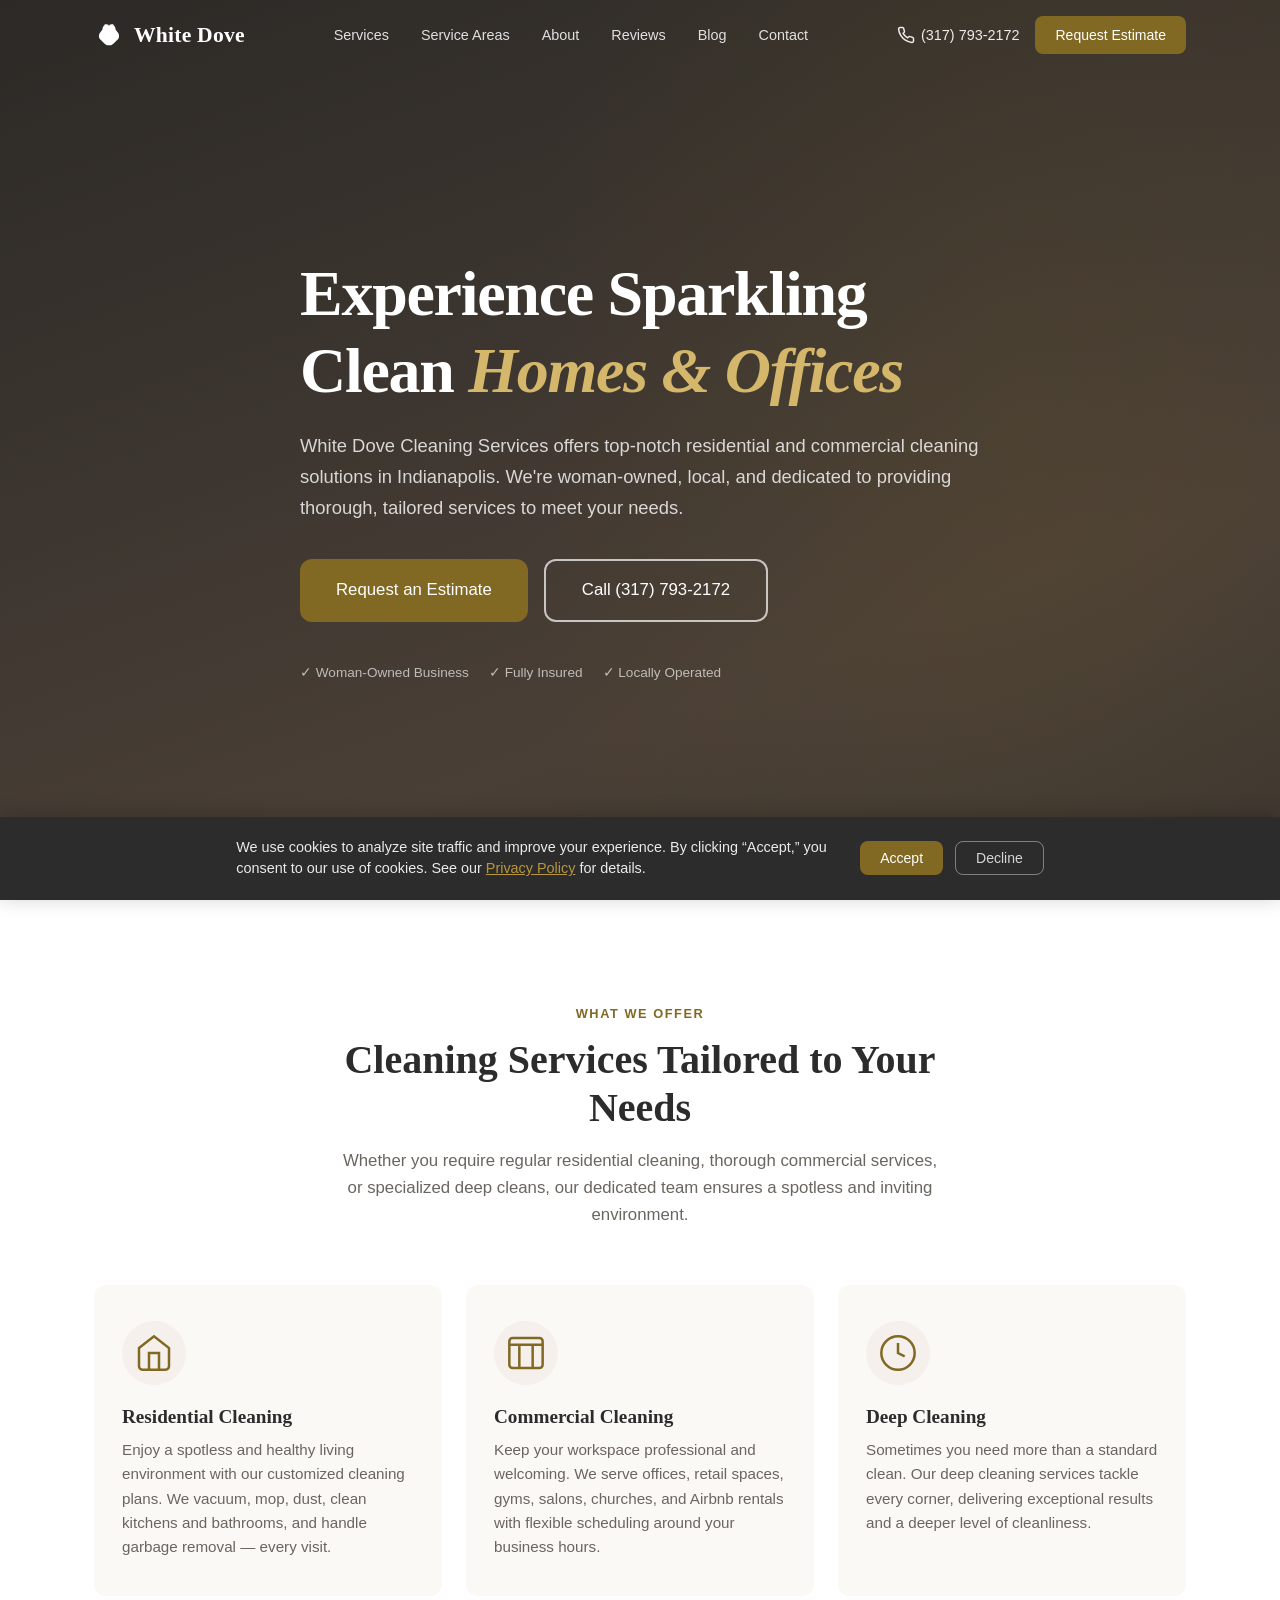
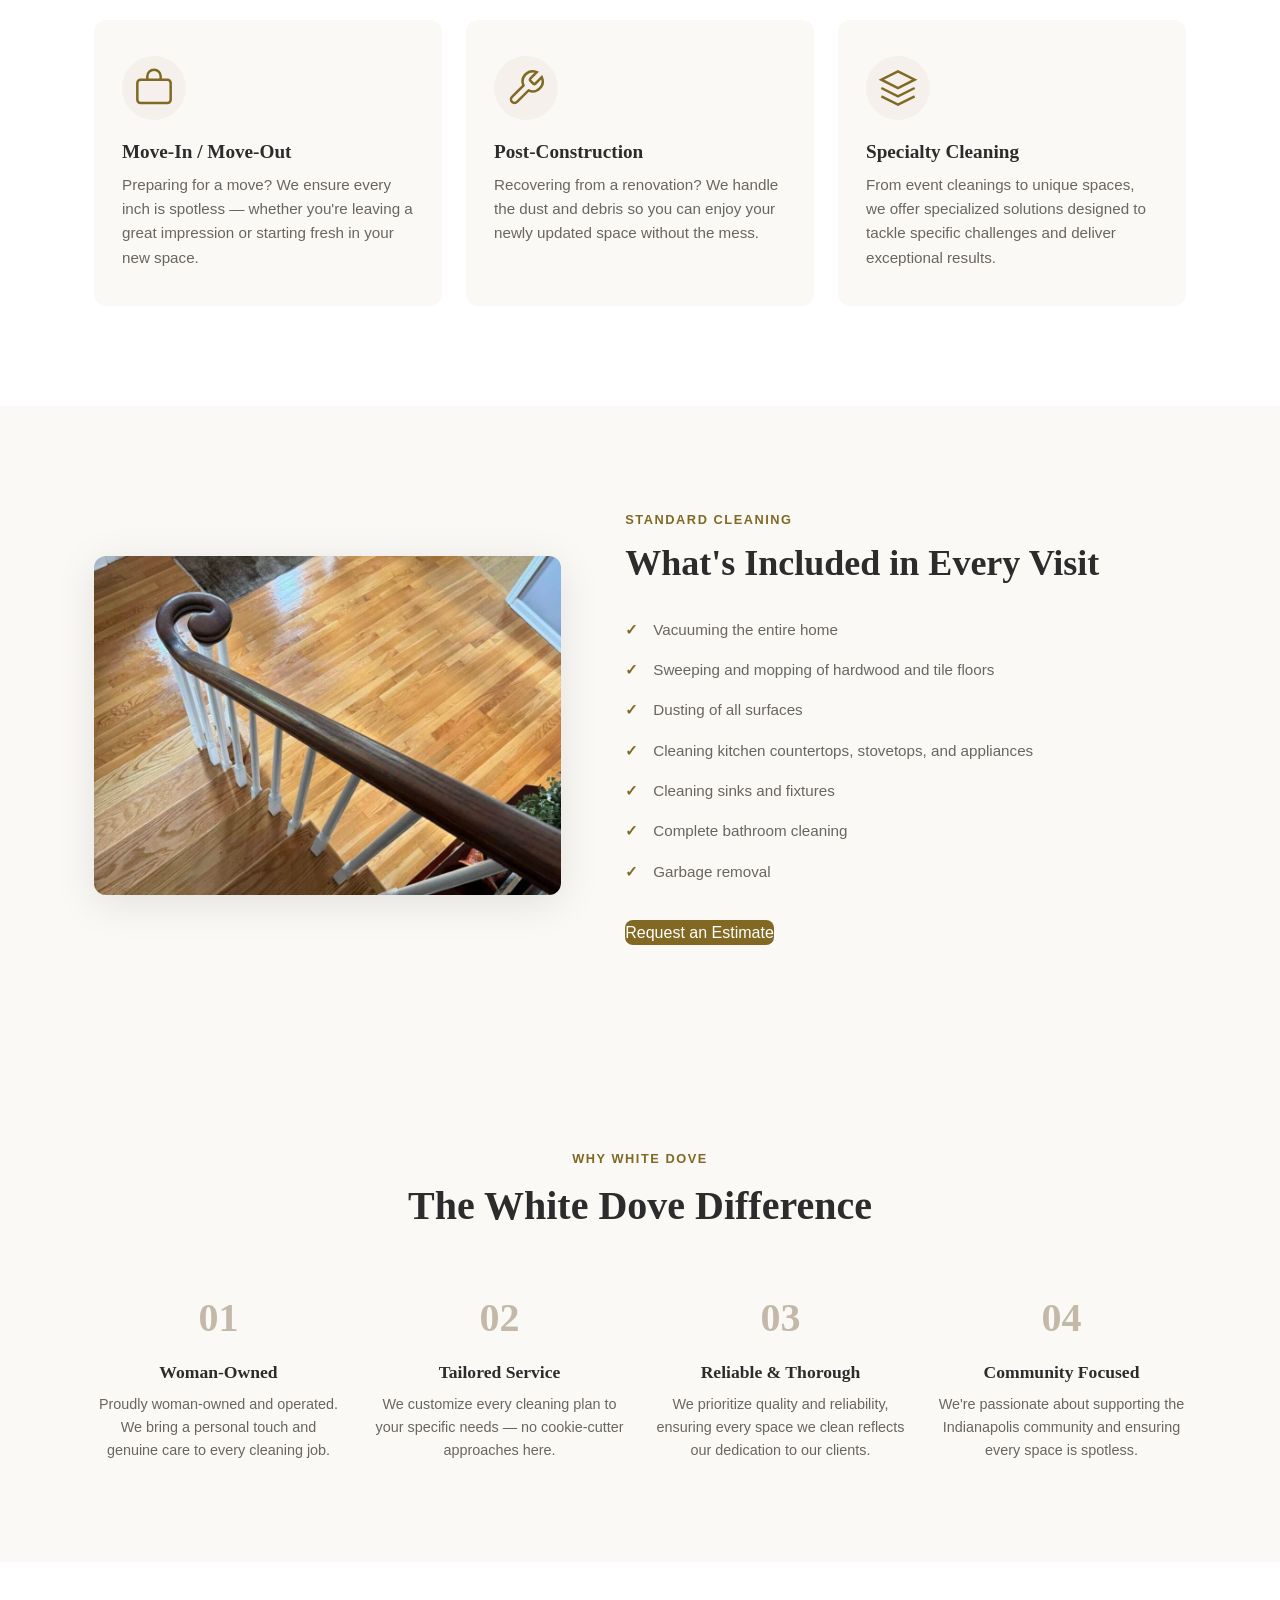
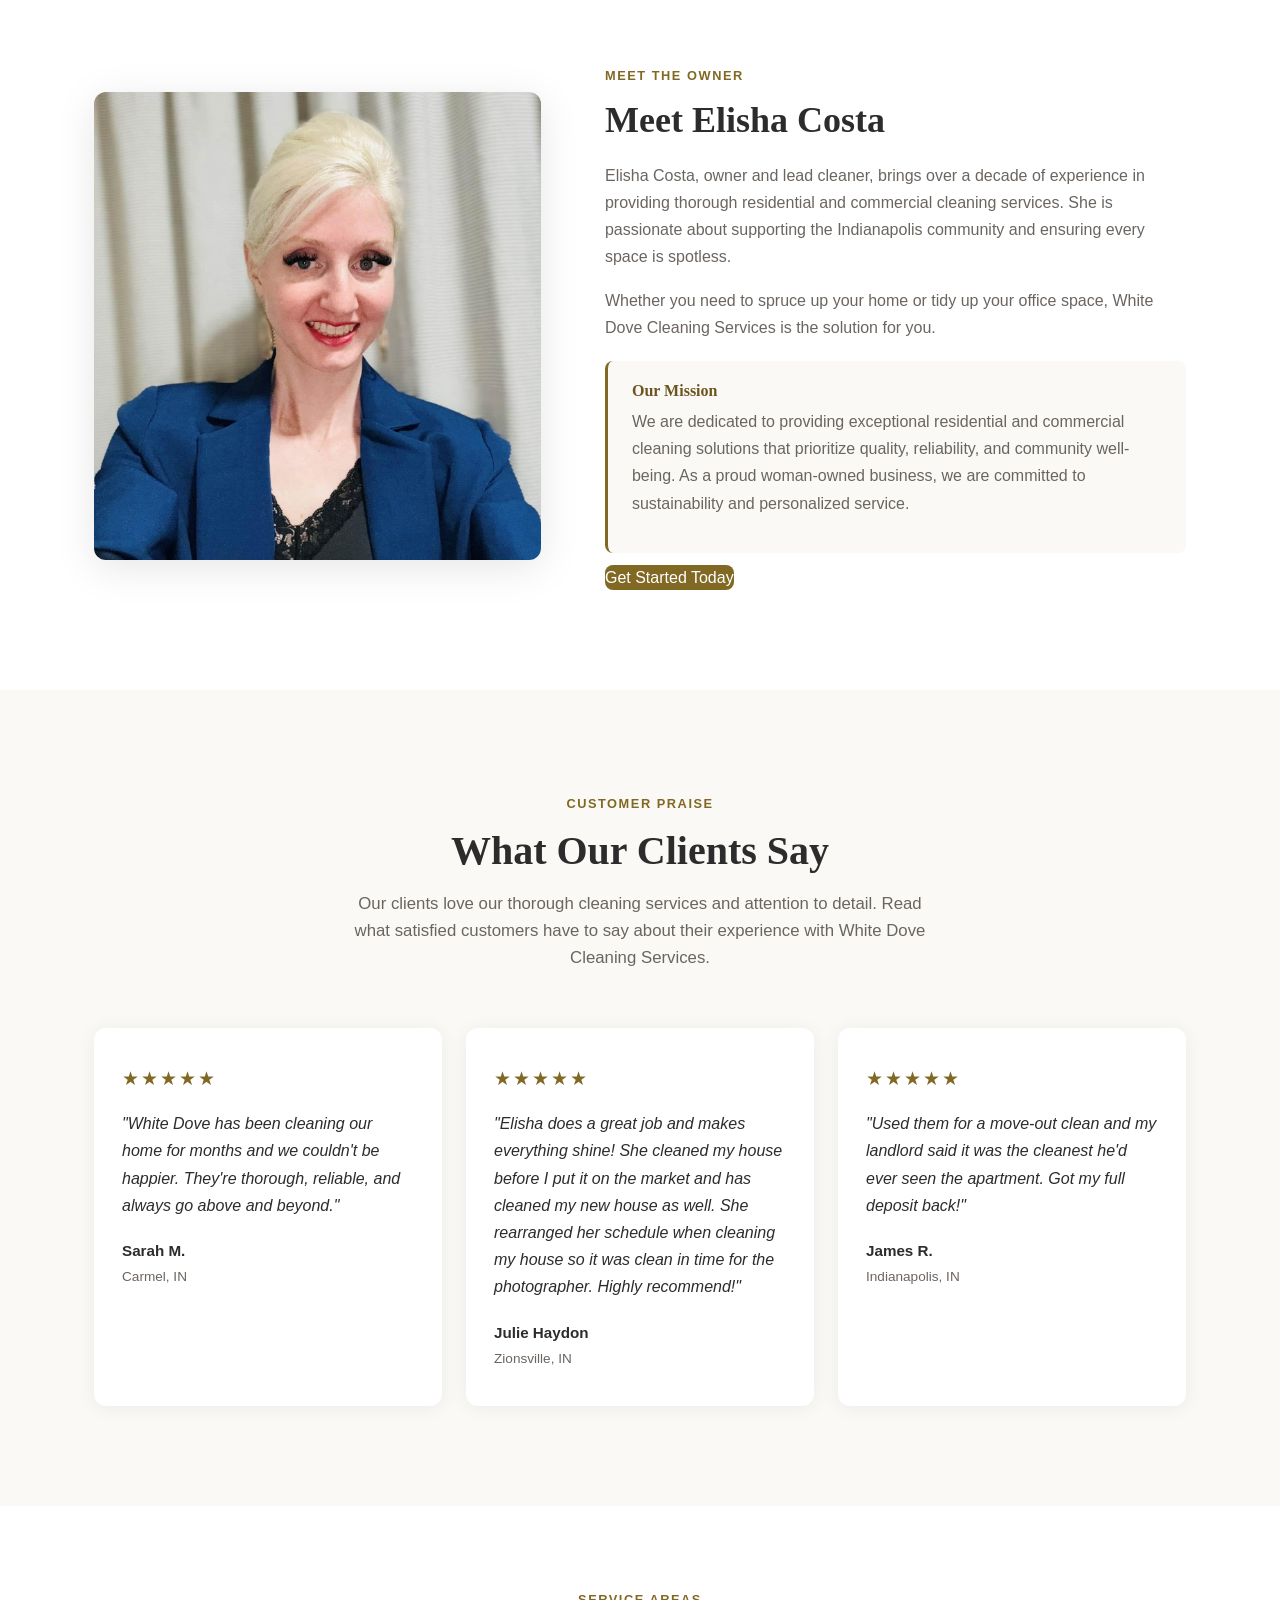
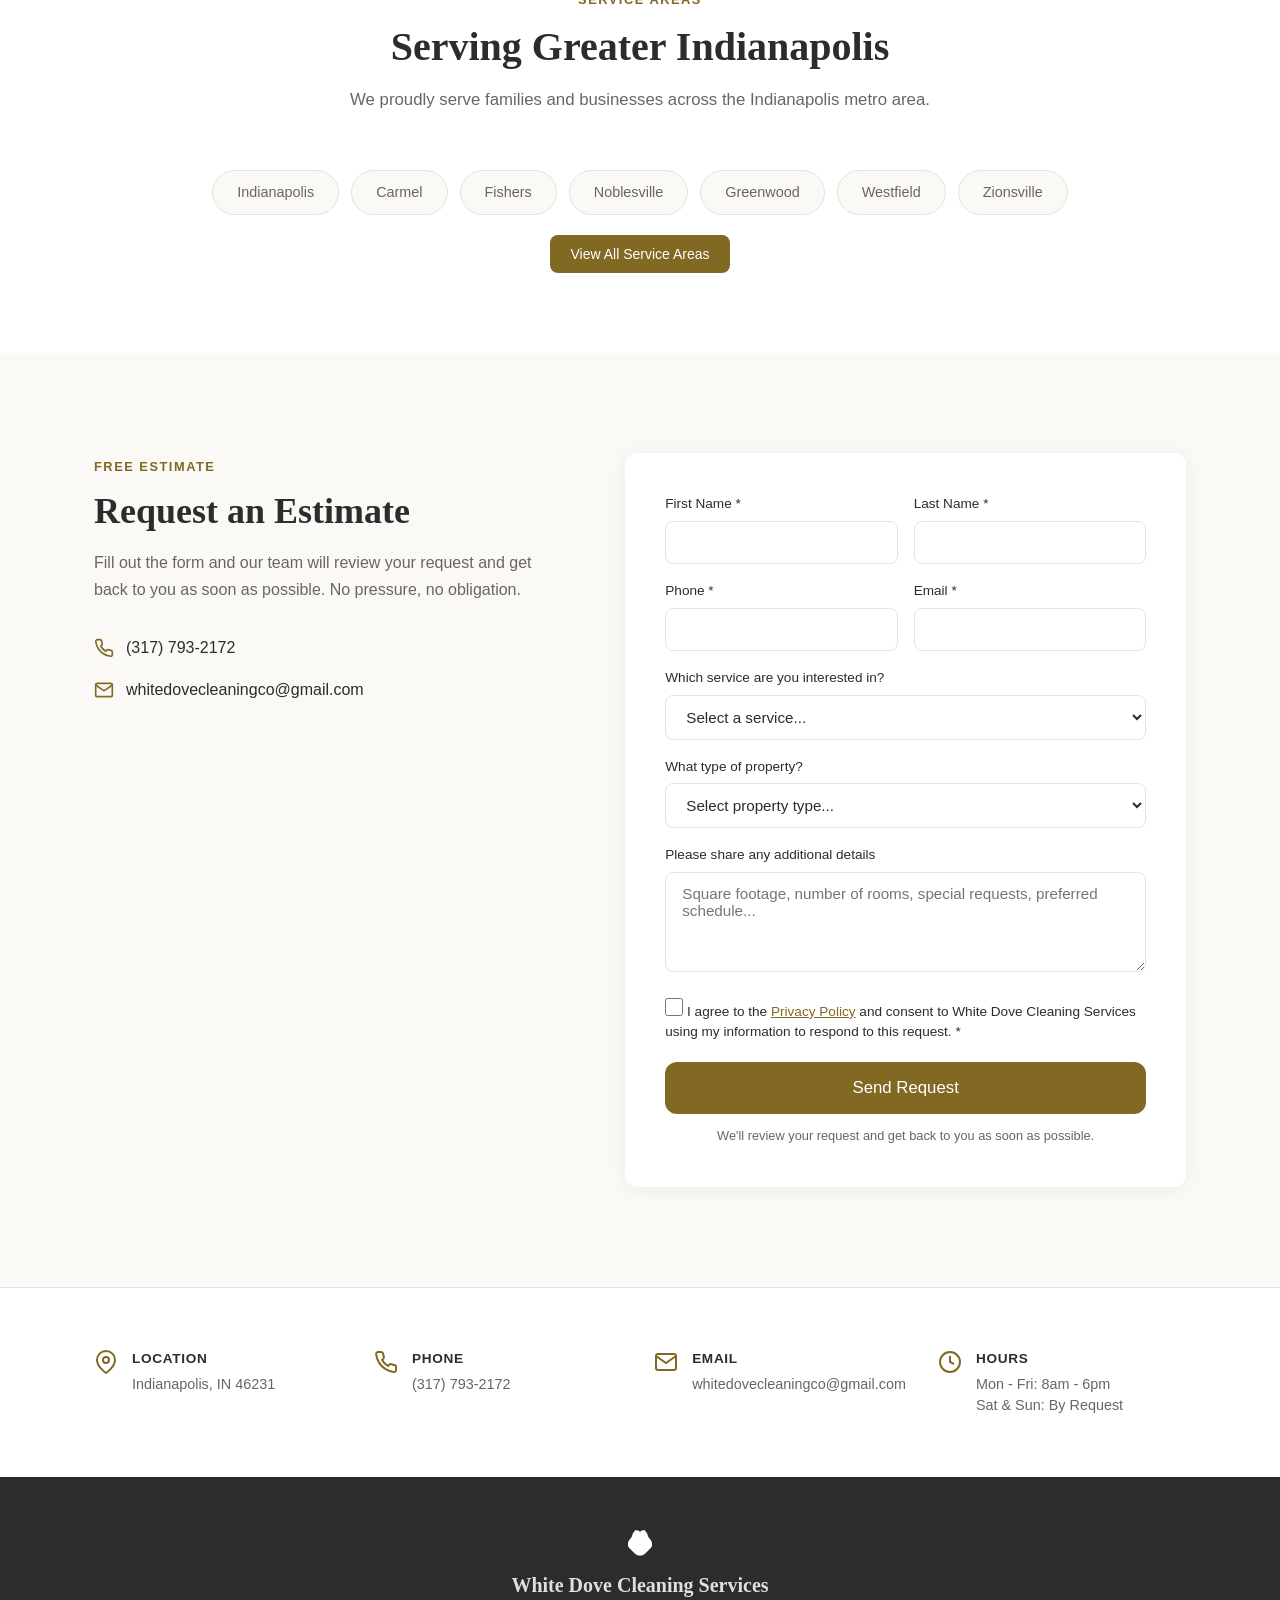
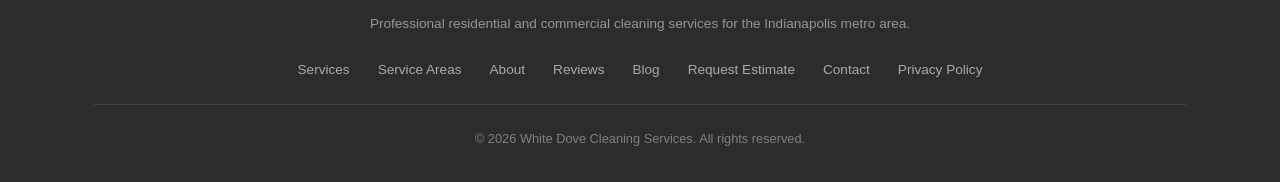
==== commit f1c09e0b: "Convert to multi-page SEO site with service areas, blog, and shared components Elisha requested SEO-" ====
--- a/index.html
+++ b/index.html
@@ -5,7 +5,7 @@
   <meta name="viewport" content="width=device-width, initial-scale=1.0">
   <title>White Dove Cleaning Services | Professional Cleaning in Indianapolis</title>
   <meta name="description" content="White Dove Cleaning Services serves Indianapolis &amp; nearby areas with expert residential and commercial cleaning. Woman-owned and locally operated. Request an estimate today!">
-  <link rel="icon" href="favicon.ico">
+  <link rel="icon" href="/favicon.ico">
   <link rel="canonical" href="https://www.whitedovecleaningservices.com/">
   <meta name="referrer" content="strict-origin-when-cross-origin">
   <meta http-equiv="Content-Security-Policy" content="default-src 'self'; script-src 'self' 'unsafe-inline' https://www.googletagmanager.com https://www.google-analytics.com; style-src 'self' 'unsafe-inline' https://fonts.googleapis.com; font-src https://fonts.gstatic.com; img-src 'self' data: https://www.googletagmanager.com; connect-src 'self' https://formsubmit.co https://www.google-analytics.com https://region1.google-analytics.com; frame-src https://www.googletagmanager.com;">
@@ -14,7 +14,7 @@
   <meta property="og:type" content="website">
   <meta property="og:title" content="White Dove Cleaning Services | Indianapolis">
   <meta property="og:description" content="Professional residential &amp; commercial cleaning in Indianapolis. Woman-owned, locally operated. Request a free estimate today.">
-  <meta property="og:image" content="images/logo.jpeg">
+  <meta property="og:image" content="/images/logo.jpeg">
   <meta property="og:url" content="https://www.whitedovecleaningservices.com/">
   <meta name="twitter:card" content="summary_large_image">
 
@@ -36,46 +36,12 @@
   <link rel="preconnect" href="https://fonts.googleapis.com">
   <link rel="preconnect" href="https://fonts.gstatic.com" crossorigin>
   <link href="https://fonts.googleapis.com/css2?family=Playfair+Display:wght@400;600;700&family=Inter:wght@300;400;500;600&display=swap" rel="stylesheet">
-  <link rel="stylesheet" href="styles.css">
+  <link rel="stylesheet" href="/styles.css">
 </head>
 <body>
-  <!-- Skip to main content — ADA/WCAG 2.4.1 -->
-  <a href="#main" class="skip-link">Skip to main content</a>
-
-  <!-- Cookie Consent Banner -->
-  <div id="cookieBanner" class="cookie-banner" role="dialog" aria-label="Cookie consent">
-    <p>We use cookies to analyze site traffic and improve your experience. By clicking "Accept," you consent to our use of cookies. See our <a href="#privacy">Privacy Policy</a> for details.</p>
-    <div class="cookie-actions">
-      <button id="cookieAccept" class="btn btn-primary btn-sm">Accept</button>
-      <button id="cookieDecline" class="btn btn-outline-dark btn-sm">Decline</button>
-    </div>
-  </div>
-
-  <!-- Header -->
-  <header class="header" id="header">
-    <div class="container header-inner">
-      <a href="#" class="logo" aria-label="White Dove Cleaning Services — Home">
-        <svg class="logo-icon logo-icon-white" width="30" height="30" viewBox="0 0 32 32" fill="currentColor" aria-hidden="true"><path d="M16 4c-2 0-3.5 1-4.5 2.5C10 5.5 8 5 6.5 6S4.5 8.5 5 10c-1.5 1-2 3-1 4.5s3 2 4.5 1.5c.5 2 2 3.5 3.5 4.5l4 3v3l-4 1h8l-4-1v-3l4-3c1.5-1 3-2.5 3.5-4.5 1.5.5 3.5 0 4.5-1.5s.5-3.5-1-4.5c.5-1.5 0-3.5-1.5-4.5S22 5.5 20.5 6.5C19.5 5 18 4 16 4z"/></svg>
-        <span class="logo-text">White Dove</span>
-      </a>
-      <nav class="nav" id="nav" role="navigation" aria-label="Main navigation">
-        <a href="#services">Services</a>
-        <a href="#about">About</a>
-        <a href="#testimonials">Reviews</a>
-        <a href="#contact">Contact</a>
-      </nav>
-      <div class="header-right">
-        <a href="tel:+13177932172" class="phone-link">
-          <svg width="18" height="18" viewBox="0 0 24 24" fill="none" stroke="currentColor" stroke-width="2" aria-hidden="true"><path d="M22 16.92v3a2 2 0 01-2.18 2 19.79 19.79 0 01-8.63-3.07 19.5 19.5 0 01-6-6 19.79 19.79 0 01-3.07-8.67A2 2 0 014.11 2h3a2 2 0 012 1.72c.127.96.361 1.903.7 2.81a2 2 0 01-.45 2.11L8.09 9.91a16 16 0 006 6l1.27-1.27a2 2 0 012.11-.45c.907.339 1.85.573 2.81.7A2 2 0 0122 16.92z"/></svg>
-          (317) 793-2172
-        </a>
-        <a href="#quote" class="btn btn-primary btn-sm">Request Estimate</a>
-      </div>
-      <button class="menu-toggle" id="menuToggle" aria-label="Toggle menu" aria-expanded="false" aria-controls="nav">
-        <span></span><span></span><span></span>
-      </button>
-    </div>
-  </header>
+  <div id="site-skip-link"></div>
+  <div id="site-cookie-banner"></div>
+  <div id="site-header"></div>
 
   <main id="main">
 
@@ -156,7 +122,7 @@
   <section class="included">
     <div class="container included-inner">
       <div class="included-image">
-        <img src="images/clean-floors.jpeg" alt="Beautifully cleaned hardwood floors and staircase">
+        <img src="/images/clean-floors.jpeg" alt="Beautifully cleaned hardwood floors and staircase">
       </div>
       <div class="included-text">
         <span class="section-tag">Standard Cleaning</span>
@@ -211,7 +177,7 @@
   <section class="about" id="about">
     <div class="container about-inner">
       <div class="about-image">
-        <img src="images/elisha.jpg" alt="Elisha Costa, owner of White Dove Cleaning Services">
+        <img src="/images/elisha.jpg" alt="Elisha Costa, owner of White Dove Cleaning Services">
       </div>
       <div class="about-text">
         <span class="section-tag">Meet the Owner</span>
@@ -273,14 +239,15 @@
         <p>We proudly serve families and businesses across the Indianapolis metro area.</p>
       </div>
       <div class="areas-list">
-        <span>Indianapolis</span>
-        <span>Avon</span>
-        <span>Plainfield</span>
-        <span>Danville</span>
-        <span>Brownsburg</span>
-        <span>Zionsville</span>
-        <span>Carmel</span>
-      </div>
+        <a href="/service-areas/indianapolis/">Indianapolis</a>
+        <a href="/service-areas/carmel/">Carmel</a>
+        <a href="/service-areas/fishers/">Fishers</a>
+        <a href="/service-areas/noblesville/">Noblesville</a>
+        <a href="/service-areas/greenwood/">Greenwood</a>
+        <a href="/service-areas/westfield/">Westfield</a>
+        <a href="/service-areas/zionsville/">Zionsville</a>
+      </div>
+      <p style="text-align:center;margin-top:20px;"><a href="/service-areas/" class="btn btn-primary btn-sm">View All Service Areas</a></p>
     </div>
   </section>
 
@@ -358,7 +325,7 @@
           <div class="form-group form-consent">
             <label class="consent-label">
               <input type="checkbox" id="consent" name="consent" required aria-required="true">
-              <span>I agree to the <a href="#privacy">Privacy Policy</a> and consent to White Dove Cleaning Services using my information to respond to this request. *</span>
+              <span>I agree to the <a href="/privacy/">Privacy Policy</a> and consent to White Dove Cleaning Services using my information to respond to this request. *</span>
             </label>
           </div>
           <button type="submit" class="btn btn-primary btn-lg btn-full">Send Request</button>
@@ -404,63 +371,7 @@
 
   </main>
 
-  <!-- Privacy Policy -->
-  <section class="privacy" id="privacy">
-    <div class="container">
-      <div class="section-header">
-        <h2>Privacy Policy</h2>
-      </div>
-      <div class="privacy-content">
-        <p><strong>Last updated:</strong> May 18, 2025</p>
-        <p>White Dove Cleaning Services ("we," "us," or "our") respects your privacy. This policy describes how we collect, use, and protect your personal information when you use our website.</p>
-
-        <h3>Information We Collect</h3>
-        <p>When you submit our estimate request form, we collect your first name, last name, phone number, email address, and any additional details you provide. We also collect anonymous usage data (pages visited, time on site) through Google Analytics if you consent to cookies.</p>
-
-        <h3>How We Use Your Information</h3>
-        <p>We use your contact information solely to respond to your estimate request and provide cleaning services. We do not sell, rent, or share your personal information with third parties for marketing purposes.</p>
-
-        <h3>Third-Party Services</h3>
-        <p>We use Formsubmit.co to process form submissions (delivers your request to our email), and Google Tag Manager/Analytics for anonymous site analytics (only with your consent). These services have their own privacy policies.</p>
-
-        <h3>Cookies</h3>
-        <p>Our site uses cookies only when you accept them via our consent banner. Declining cookies disables all analytics tracking. Essential site functionality works without cookies.</p>
-
-        <h3>Data Retention</h3>
-        <p>We retain your contact information only as long as necessary to fulfill your service request. You may request deletion of your data at any time by emailing us.</p>
-
-        <h3>Your Rights</h3>
-        <p>You have the right to access, correct, or delete your personal data. Indiana residents and EU visitors have additional rights under applicable privacy laws. Contact us at <a href="mailto:whitedovecleaningco@gmail.com">whitedovecleaningco@gmail.com</a> to exercise these rights.</p>
-
-        <h3>Contact</h3>
-        <p>For privacy questions, contact us at <a href="mailto:whitedovecleaningco@gmail.com">whitedovecleaningco@gmail.com</a> or call <a href="tel:+13177932172">(317) 793-2172</a>.</p>
-      </div>
-    </div>
-  </section>
-
-  <!-- Footer -->
-  <footer class="footer">
-    <div class="container footer-inner">
-      <div class="footer-brand">
-        <div class="footer-logo-mark" aria-hidden="true">
-          <svg width="36" height="36" viewBox="0 0 32 32" fill="currentColor"><path d="M16 4c-2 0-3.5 1-4.5 2.5C10 5.5 8 5 6.5 6S4.5 8.5 5 10c-1.5 1-2 3-1 4.5s3 2 4.5 1.5c.5 2 2 3.5 3.5 4.5l4 3v3l-4 1h8l-4-1v-3l4-3c1.5-1 3-2.5 3.5-4.5 1.5.5 3.5 0 4.5-1.5s.5-3.5-1-4.5c.5-1.5 0-3.5-1.5-4.5S22 5.5 20.5 6.5C19.5 5 18 4 16 4z"/></svg>
-          <span class="footer-logo-text">White Dove Cleaning Services</span>
-        </div>
-        <p>Professional residential and commercial cleaning services for the Indianapolis metro area.</p>
-      </div>
-      <div class="footer-links">
-        <a href="#services">Services</a>
-        <a href="#about">About</a>
-        <a href="#testimonials">Reviews</a>
-        <a href="#quote">Request Estimate</a>
-        <a href="#contact">Contact</a>
-        <a href="#privacy">Privacy Policy</a>
-      </div>
-      <div class="footer-bottom">
-        <p>&copy; 2025 White Dove Cleaning Services. All rights reserved.</p>
-      </div>
-    </div>
-  </footer>
+  <div id="site-footer"></div>
 
   <!-- Structured Data -->
   <script type="application/ld+json">
@@ -468,7 +379,7 @@
     "@context": "https://schema.org",
     "@type": "LocalBusiness",
     "name": "White Dove Cleaning Services",
-    "image": "images/logo.jpeg",
+    "image": "/images/logo.jpeg",
     "telephone": "+13177932172",
     "email": "whitedovecleaningco@gmail.com",
     "url": "https://www.whitedovecleaningservices.com",
@@ -481,8 +392,8 @@
       "addressCountry": "US"
     },
     "areaServed": [
-      "Indianapolis", "Avon", "Plainfield", "Danville",
-      "Brownsburg", "Zionsville", "Carmel"
+      "Indianapolis", "Carmel", "Fishers", "Noblesville",
+      "Greenwood", "Westfield", "Zionsville"
     ],
     "description": "Professional residential and commercial cleaning services in Indianapolis. Woman-owned and locally operated.",
     "founder": {
@@ -493,6 +404,7 @@
   }
   </script>
 
-  <script src="script.js"></script>
+  <script src="/components.js"></script>
+  <script src="/script.js"></script>
 </body>
 </html>
--- a/styles.css
+++ b/styles.css
@@ -648,6 +648,7 @@
   gap: 12px;
 }
 
+.areas-list a,
 .areas-list span {
   padding: 10px 24px;
   background: var(--ivory);
@@ -657,8 +658,10 @@
   color: var(--text-light);
   border: 1px solid var(--warm-gray);
   transition: all var(--transition);
-}
-
+  text-decoration: none;
+}
+
+.areas-list a:hover,
 .areas-list span:hover {
   background: var(--gold);
   color: var(--white);
@@ -1027,6 +1030,7 @@
     grid-template-columns: 1fr;
   }
 
+  .areas-list a,
   .areas-list span {
     padding: 8px 16px;
     font-size: 0.8rem;
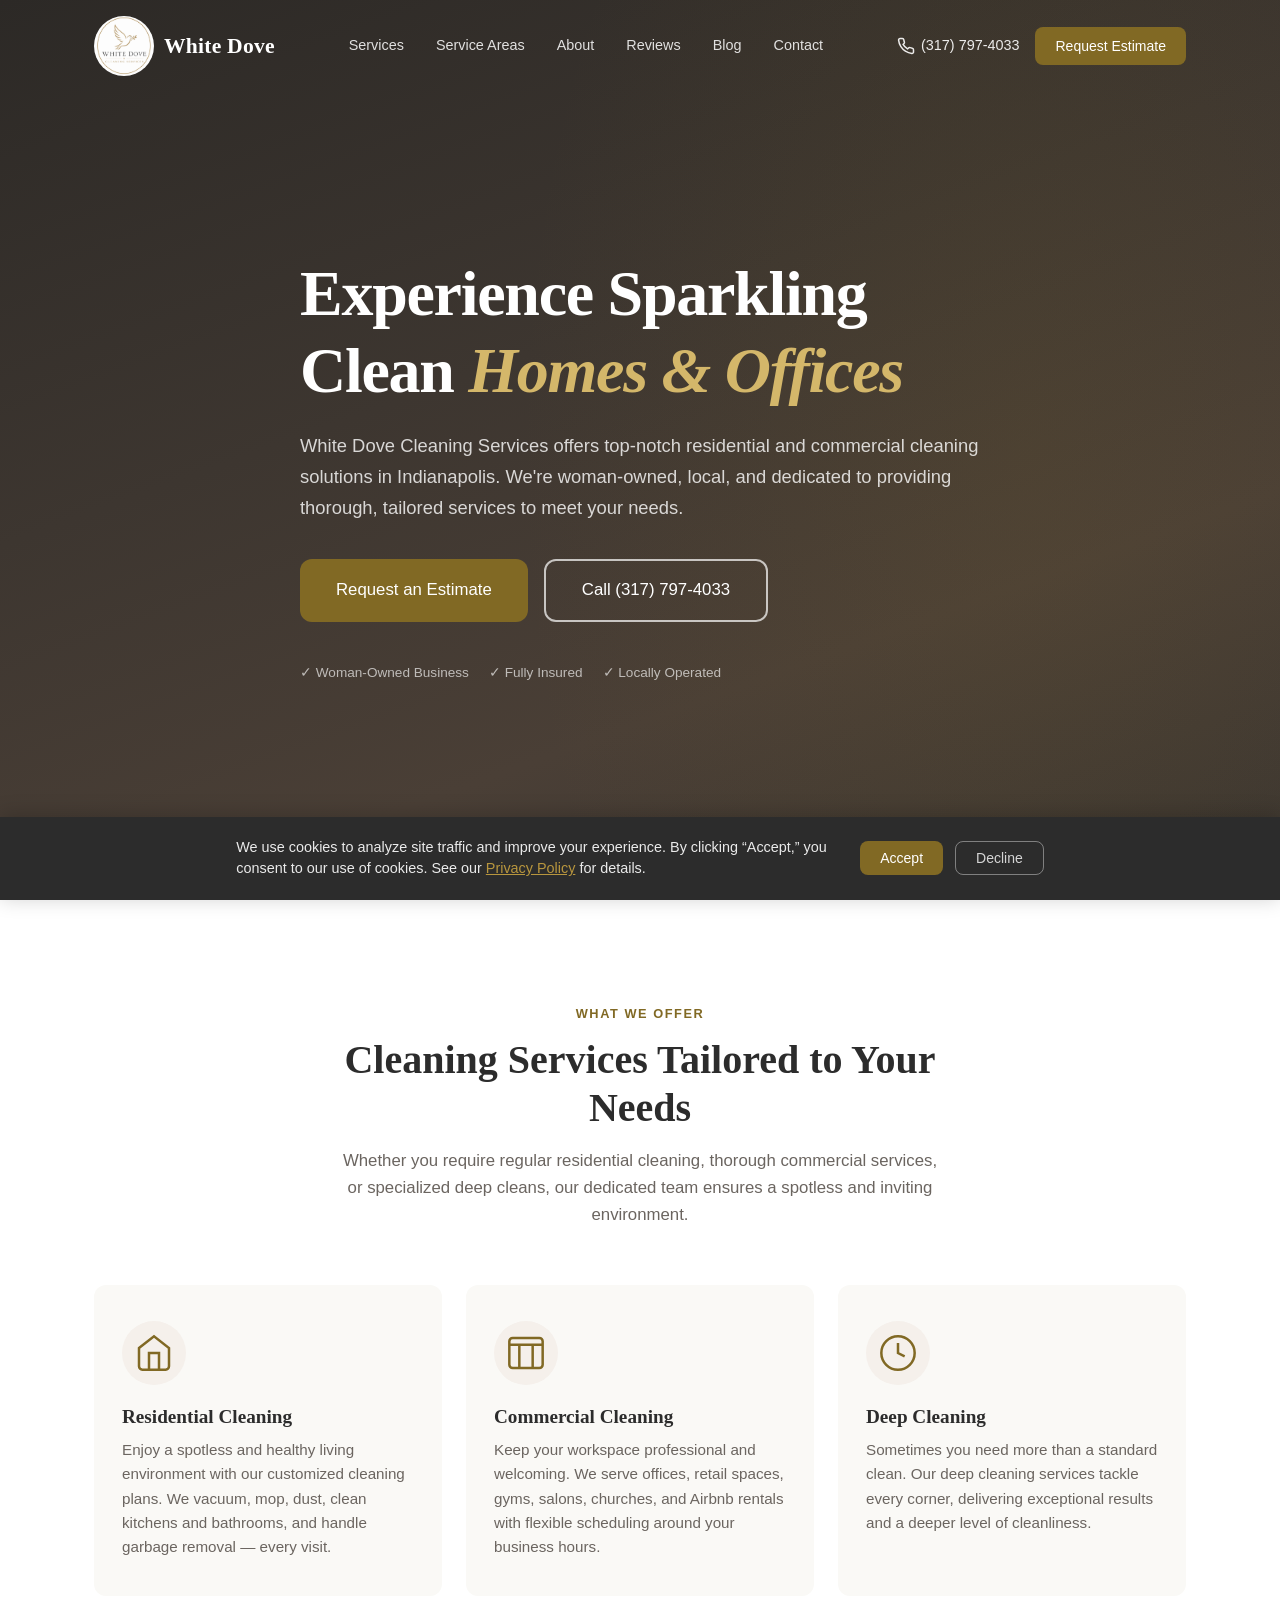
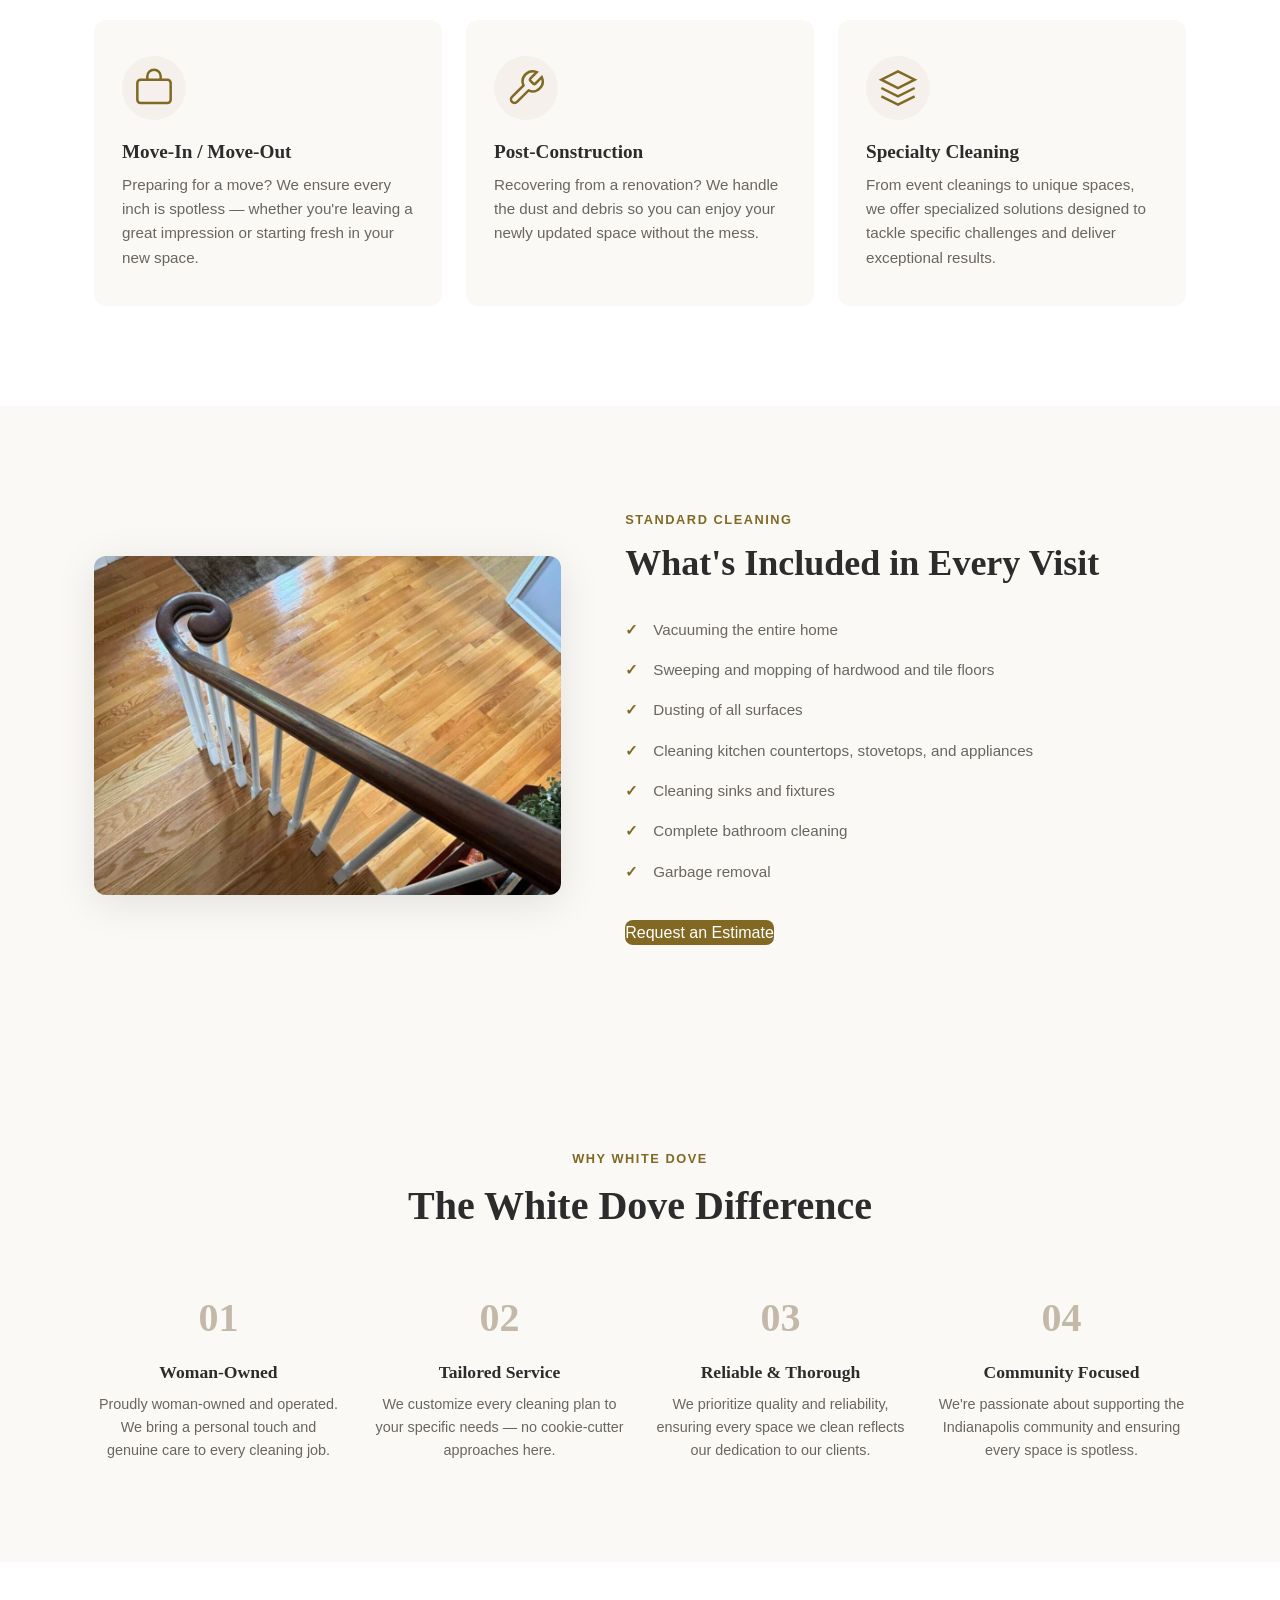
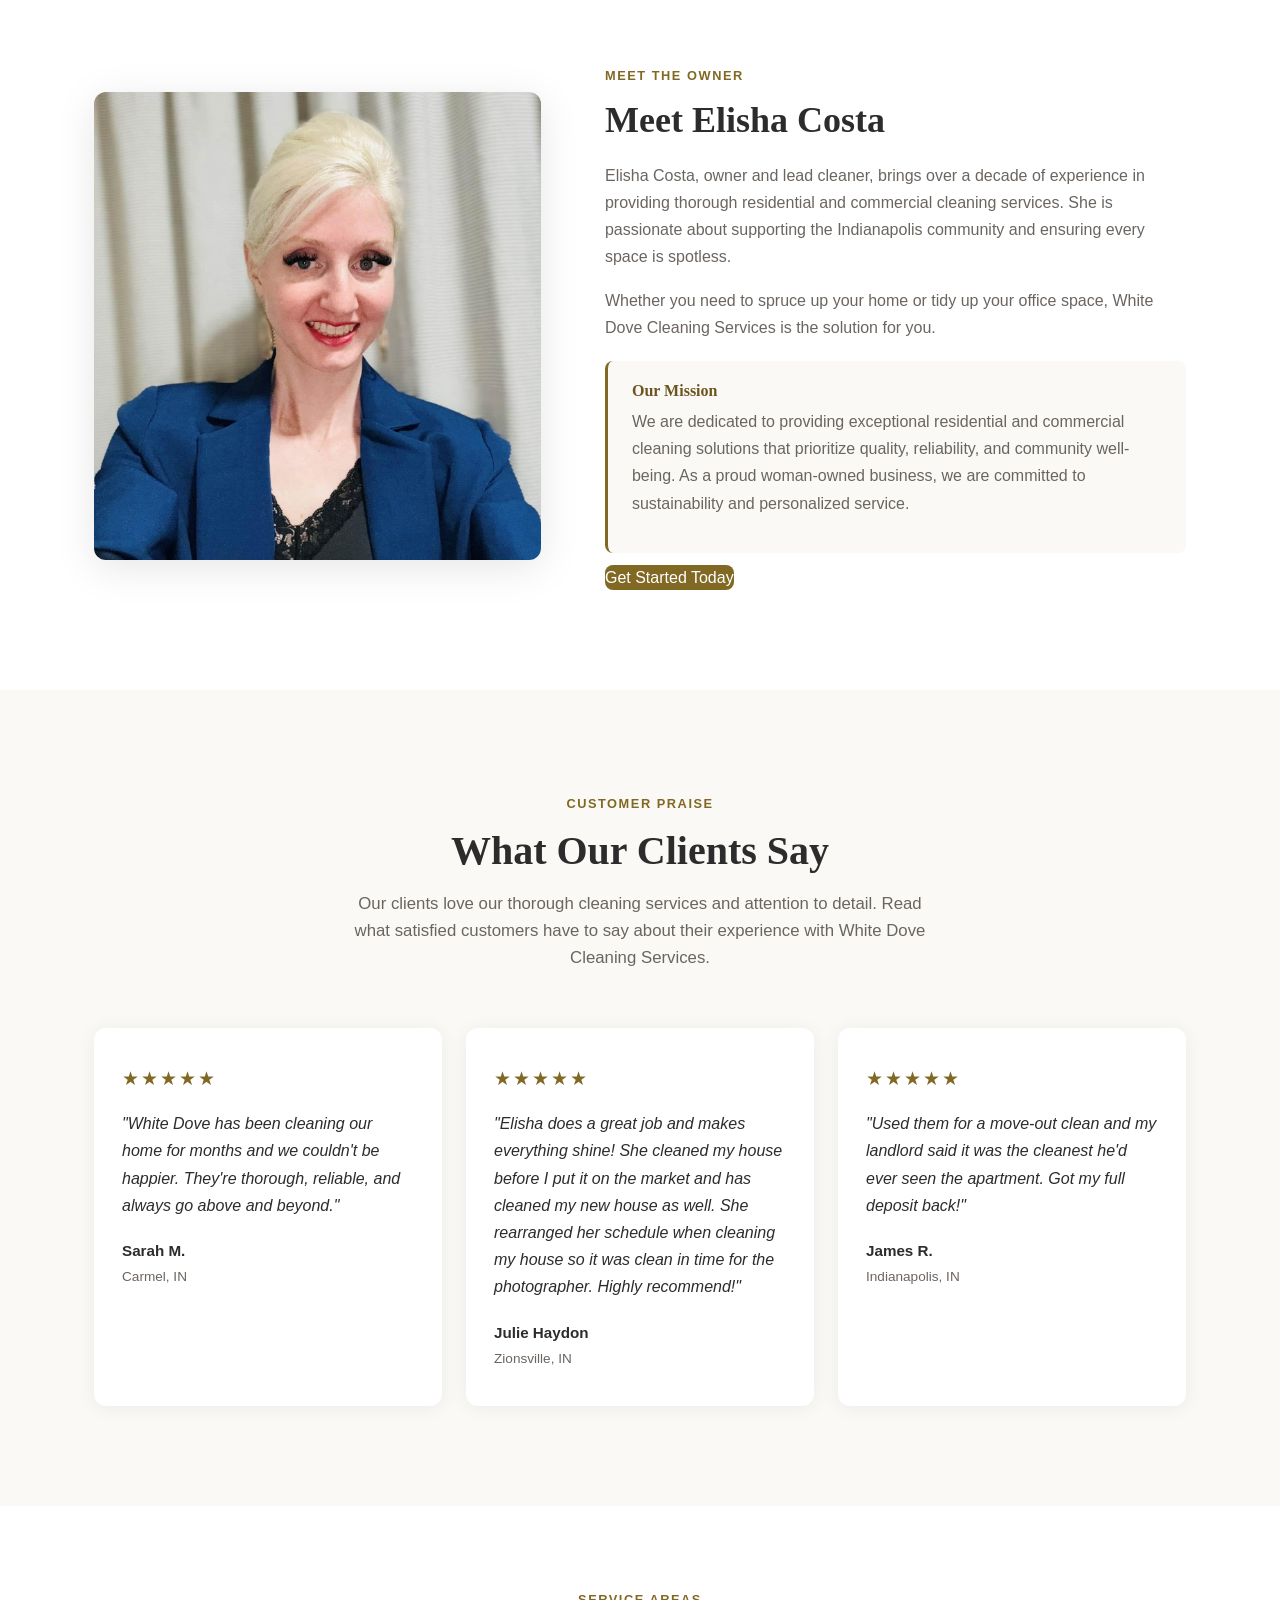
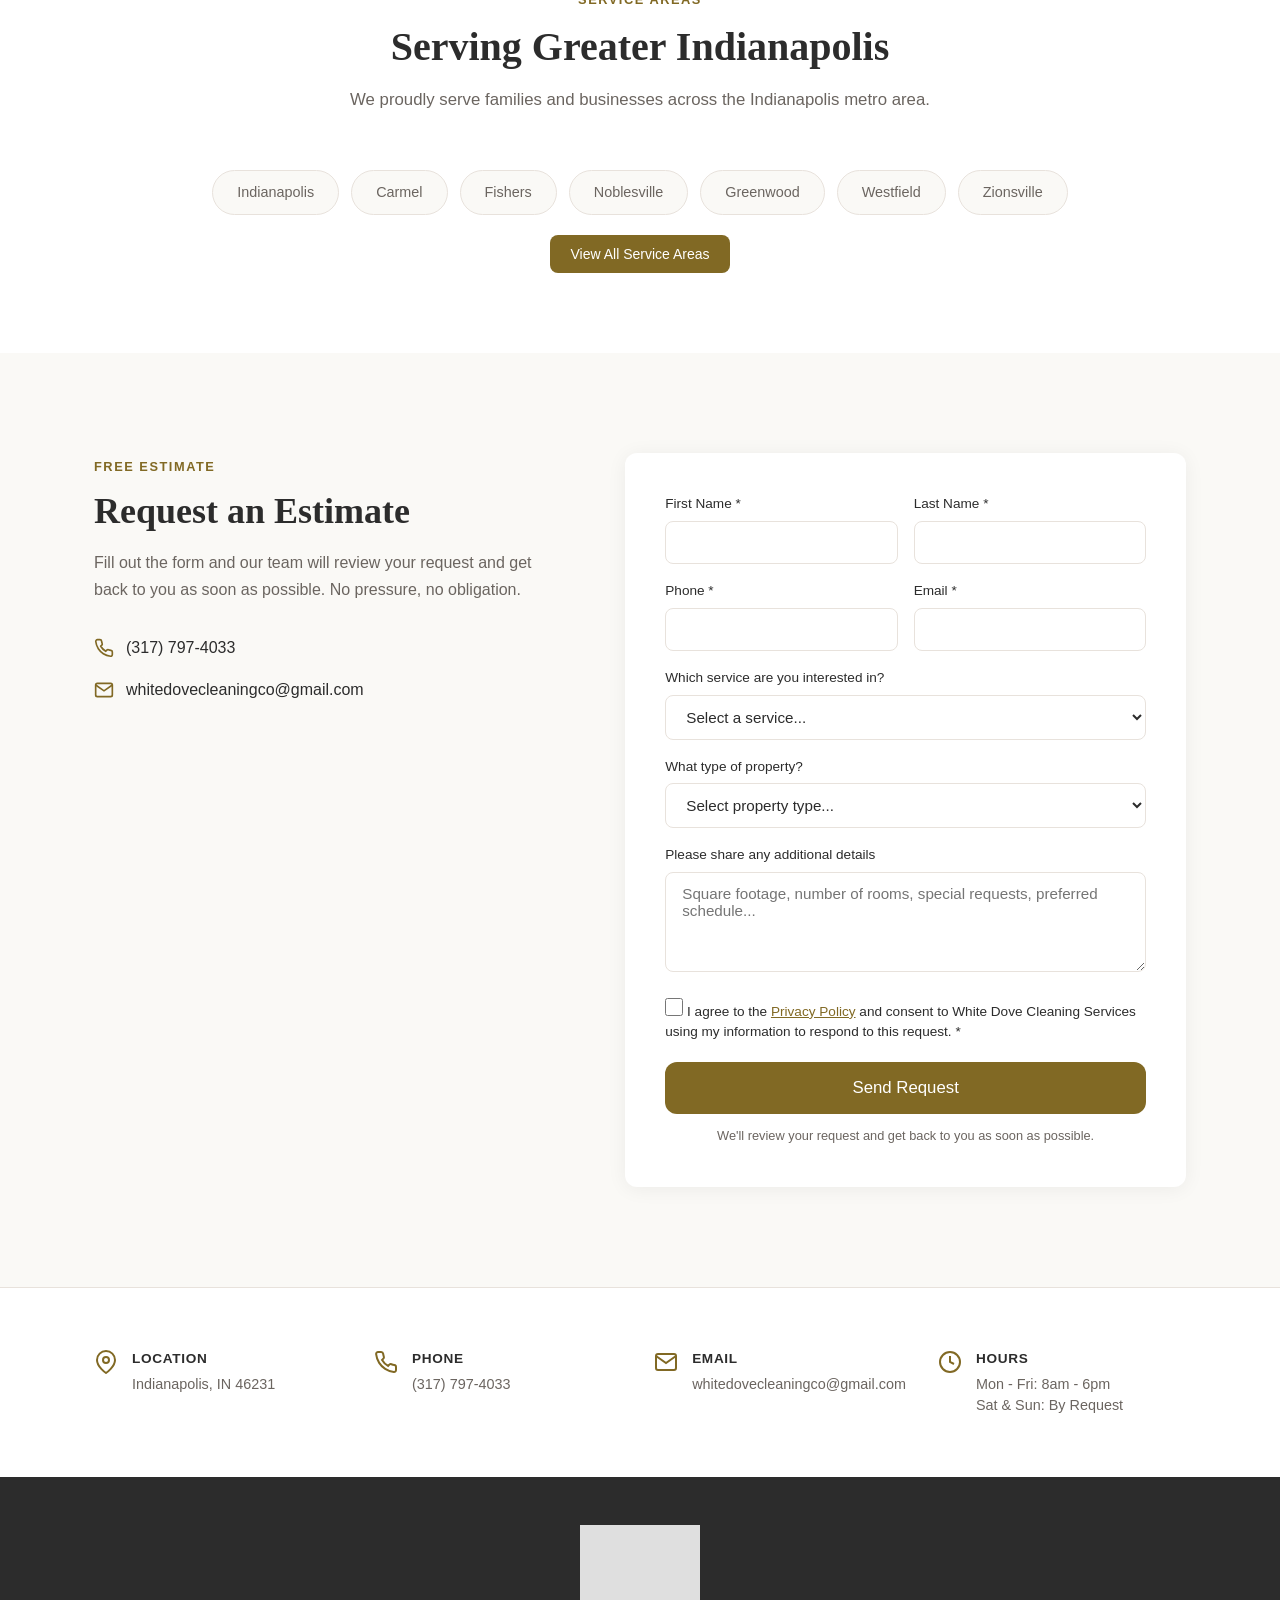
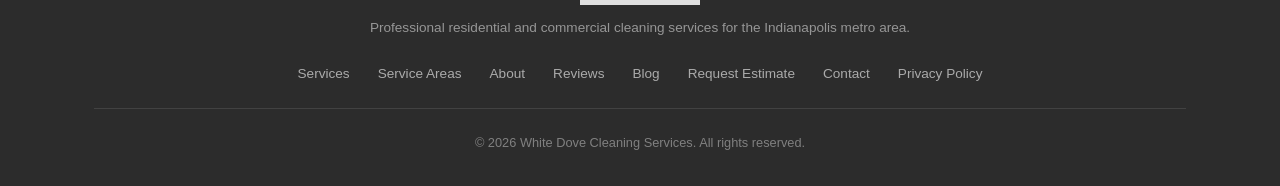
==== commit d60bfcd3: "Update phone number to (317) 797-4033 sitewide Co-Authored-By: Claude Opus 4.6 <noreply@anthropic.co" ====
--- a/index.html
+++ b/index.html
@@ -53,7 +53,7 @@
       <p>White Dove Cleaning Services offers top-notch residential and commercial cleaning solutions in Indianapolis. We're woman-owned, local, and dedicated to providing thorough, tailored services to meet your needs.</p>
       <div class="hero-cta">
         <a href="#quote" class="btn btn-primary btn-lg">Request an Estimate</a>
-        <a href="tel:+13177932172" class="btn btn-outline btn-lg">Call (317) 793-2172</a>
+        <a href="tel:+13177974033" class="btn btn-outline btn-lg">Call (317) 797-4033</a>
       </div>
       <div class="hero-badges">
         <span>&#10003; Woman-Owned Business</span>
@@ -262,7 +262,7 @@
           <div class="quote-contact">
             <div class="quote-contact-item">
               <svg width="20" height="20" viewBox="0 0 24 24" fill="none" stroke="currentColor" stroke-width="2" aria-hidden="true"><path d="M22 16.92v3a2 2 0 01-2.18 2 19.79 19.79 0 01-8.63-3.07 19.5 19.5 0 01-6-6 19.79 19.79 0 01-3.07-8.67A2 2 0 014.11 2h3a2 2 0 012 1.72c.127.96.361 1.903.7 2.81a2 2 0 01-.45 2.11L8.09 9.91a16 16 0 006 6l1.27-1.27a2 2 0 012.11-.45c.907.339 1.85.573 2.81.7A2 2 0 0122 16.92z"/></svg>
-              <a href="tel:+13177932172">(317) 793-2172</a>
+              <a href="tel:+13177974033">(317) 797-4033</a>
             </div>
             <div class="quote-contact-item">
               <svg width="20" height="20" viewBox="0 0 24 24" fill="none" stroke="currentColor" stroke-width="2" aria-hidden="true"><path d="M4 4h16c1.1 0 2 .9 2 2v12c0 1.1-.9 2-2 2H4c-1.1 0-2-.9-2-2V6c0-1.1.9-2 2-2z"/><polyline points="22,6 12,13 2,6"/></svg>
@@ -349,7 +349,7 @@
         <svg width="24" height="24" viewBox="0 0 24 24" fill="none" stroke="currentColor" stroke-width="2" aria-hidden="true"><path d="M22 16.92v3a2 2 0 01-2.18 2 19.79 19.79 0 01-8.63-3.07 19.5 19.5 0 01-6-6 19.79 19.79 0 01-3.07-8.67A2 2 0 014.11 2h3a2 2 0 012 1.72c.127.96.361 1.903.7 2.81a2 2 0 01-.45 2.11L8.09 9.91a16 16 0 006 6l1.27-1.27a2 2 0 012.11-.45c.907.339 1.85.573 2.81.7A2 2 0 0122 16.92z"/></svg>
         <div>
           <strong>Phone</strong>
-          <p><a href="tel:+13177932172">(317) 793-2172</a></p>
+          <p><a href="tel:+13177974033">(317) 797-4033</a></p>
         </div>
       </div>
       <div class="contact-item">
@@ -380,7 +380,7 @@
     "@type": "LocalBusiness",
     "name": "White Dove Cleaning Services",
     "image": "/images/logo.jpeg",
-    "telephone": "+13177932172",
+    "telephone": "+13177974033",
     "email": "whitedovecleaningco@gmail.com",
     "url": "https://www.whitedovecleaningservices.com",
     "priceRange": "$",
--- a/styles.css
+++ b/styles.css
@@ -149,15 +149,11 @@
 }
 
 .logo-icon {
-  transition: color var(--transition);
-}
-
-.logo-icon-white {
-  color: var(--white);
-}
-
-.scrolled .logo-icon-white {
-  color: var(--gold);
+  height: 60px;
+  width: 60px;
+  border-radius: 50%;
+  object-fit: cover;
+  transition: var(--transition);
 }
 
 .logo-text {
@@ -865,6 +861,13 @@
   gap: 8px;
   margin-bottom: 12px;
   color: rgba(255,255,255,0.7);
+}
+
+.footer-logo-img {
+  height: 80px;
+  width: auto;
+  object-fit: contain;
+  filter: brightness(0) invert(1) opacity(0.85);
 }
 
 .footer-logo-text {
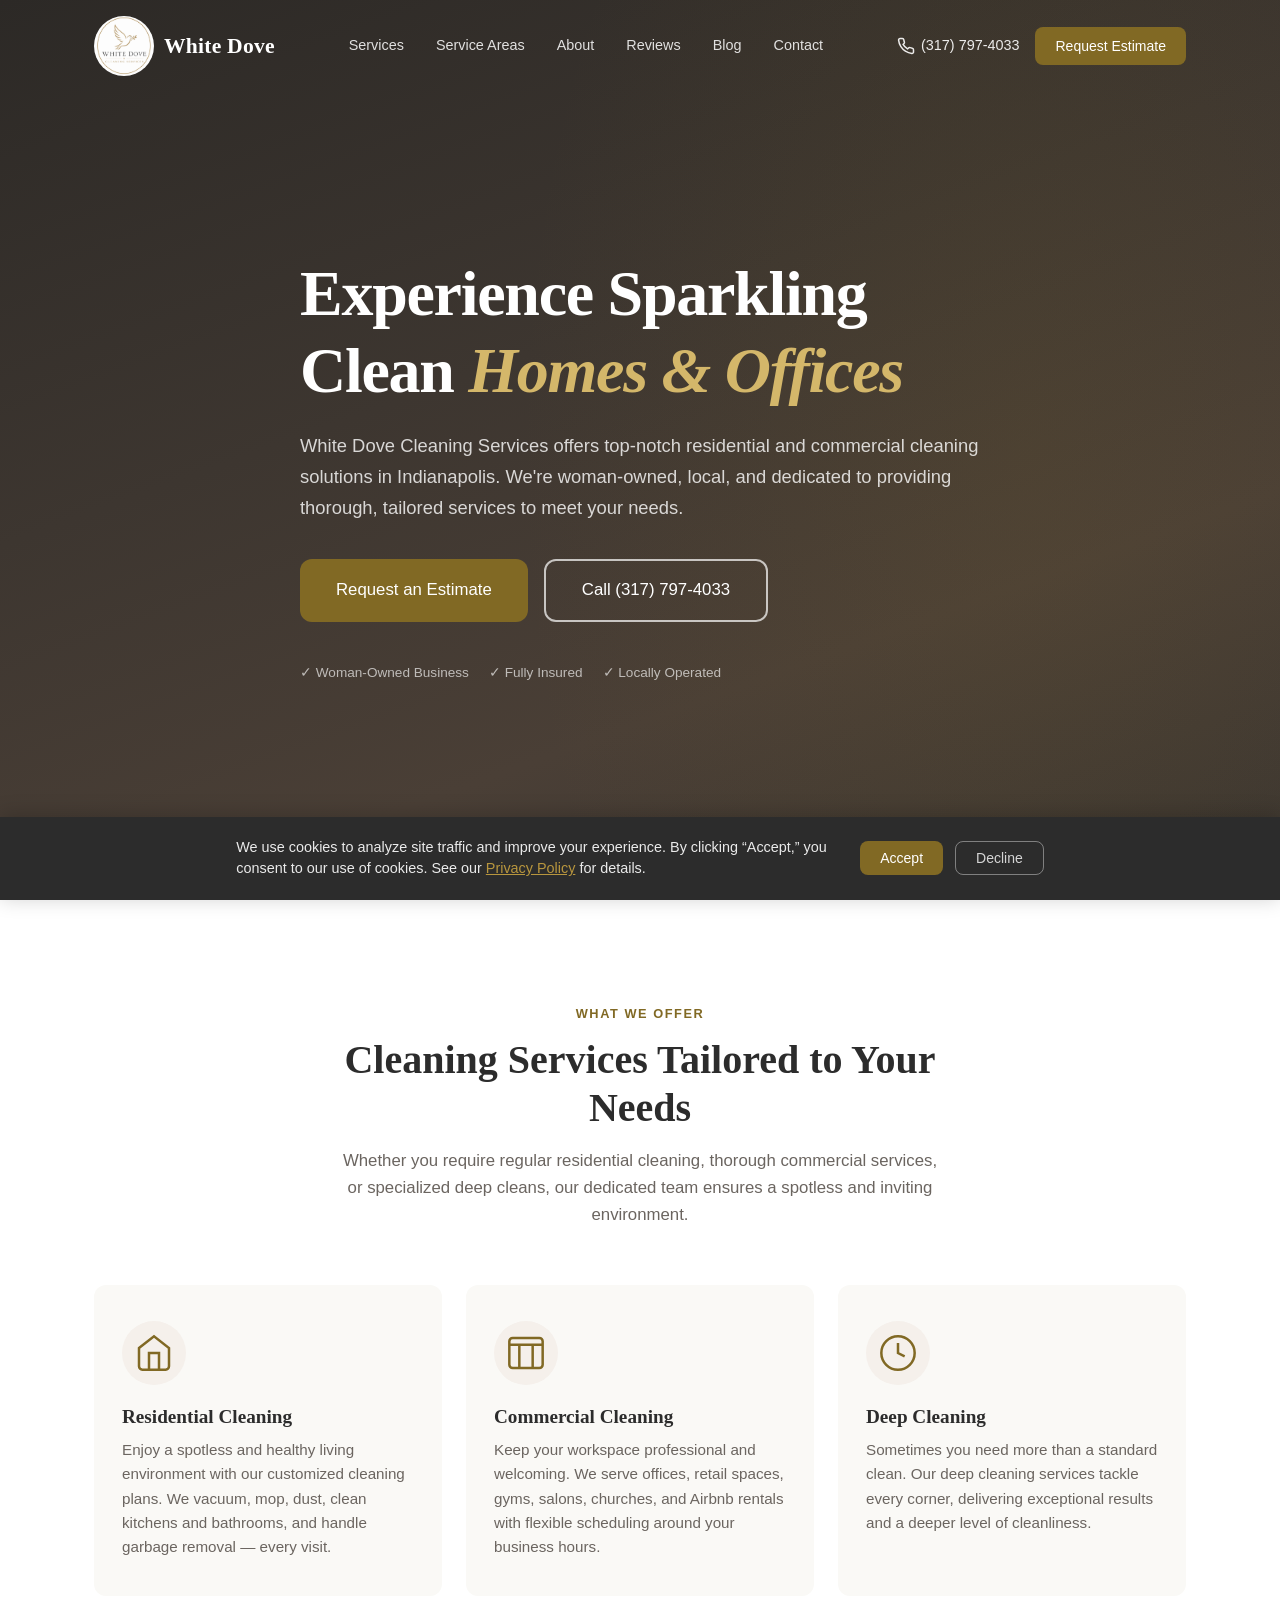
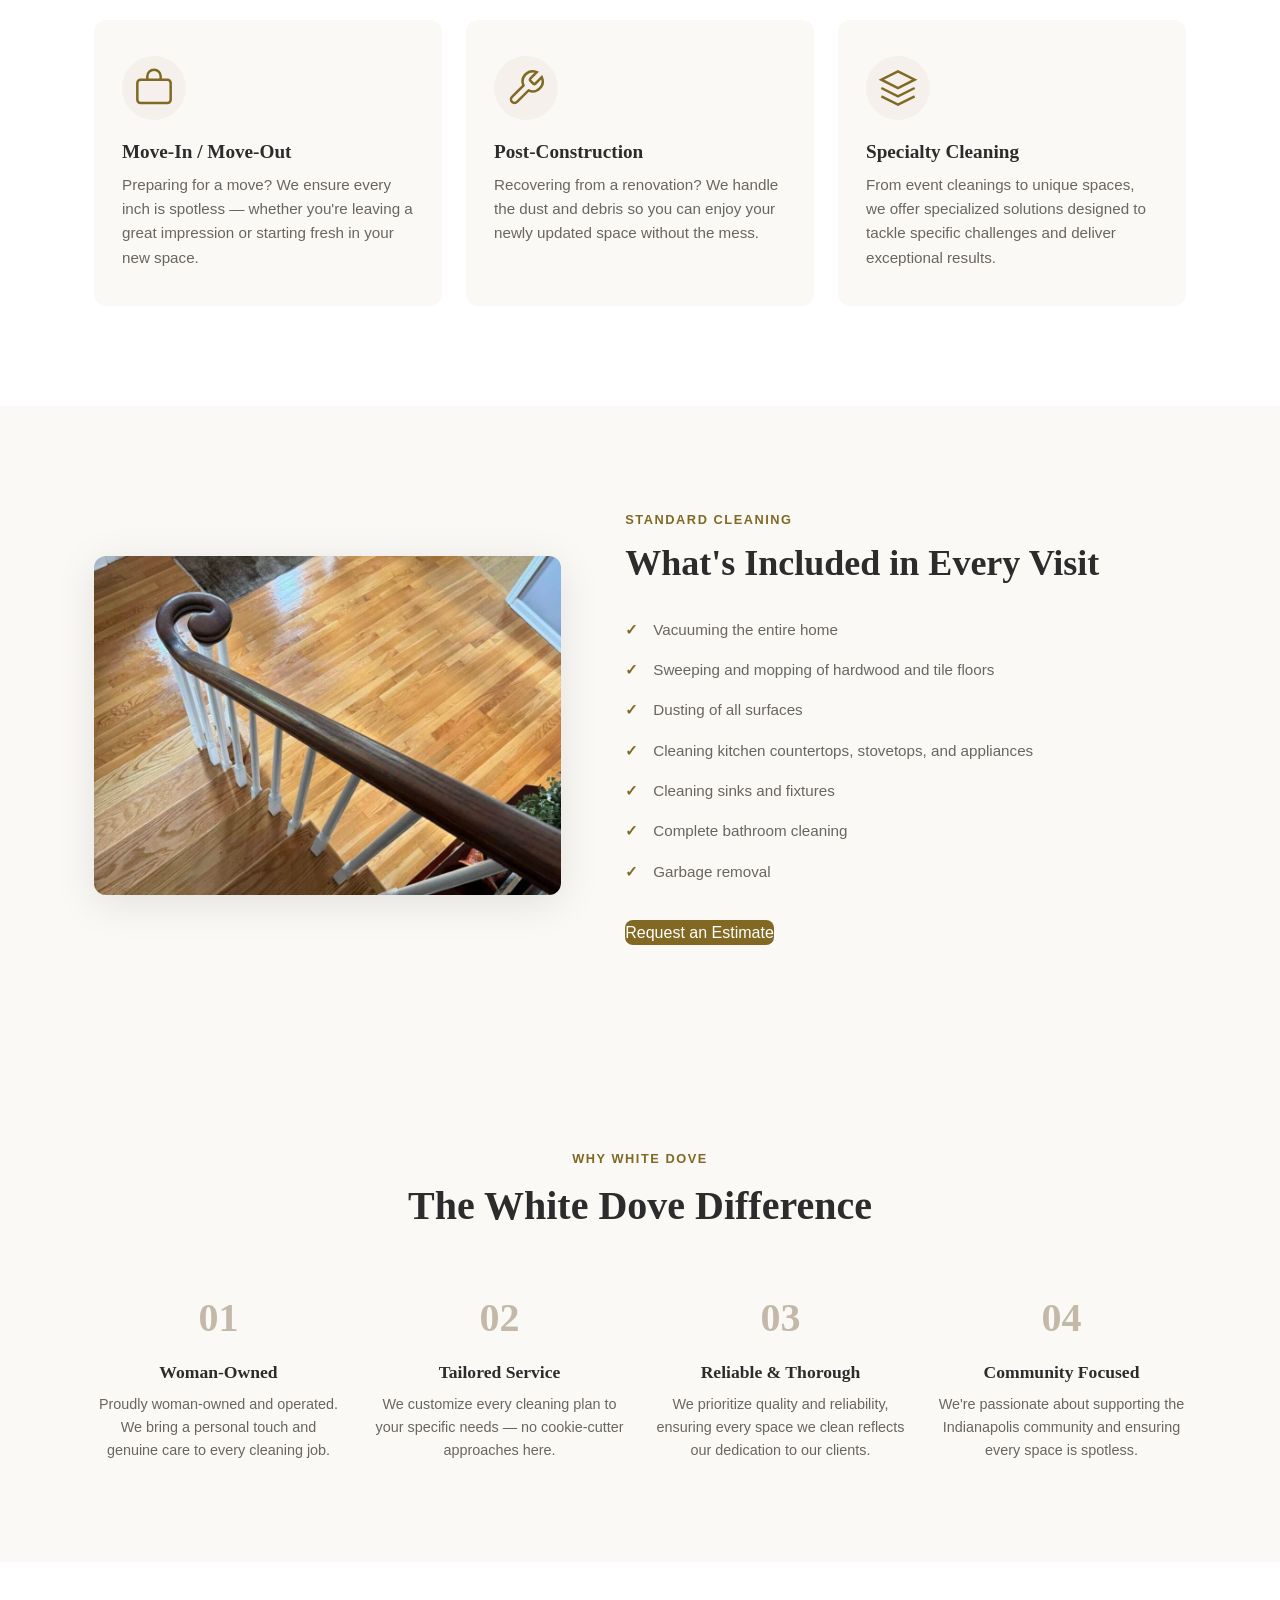
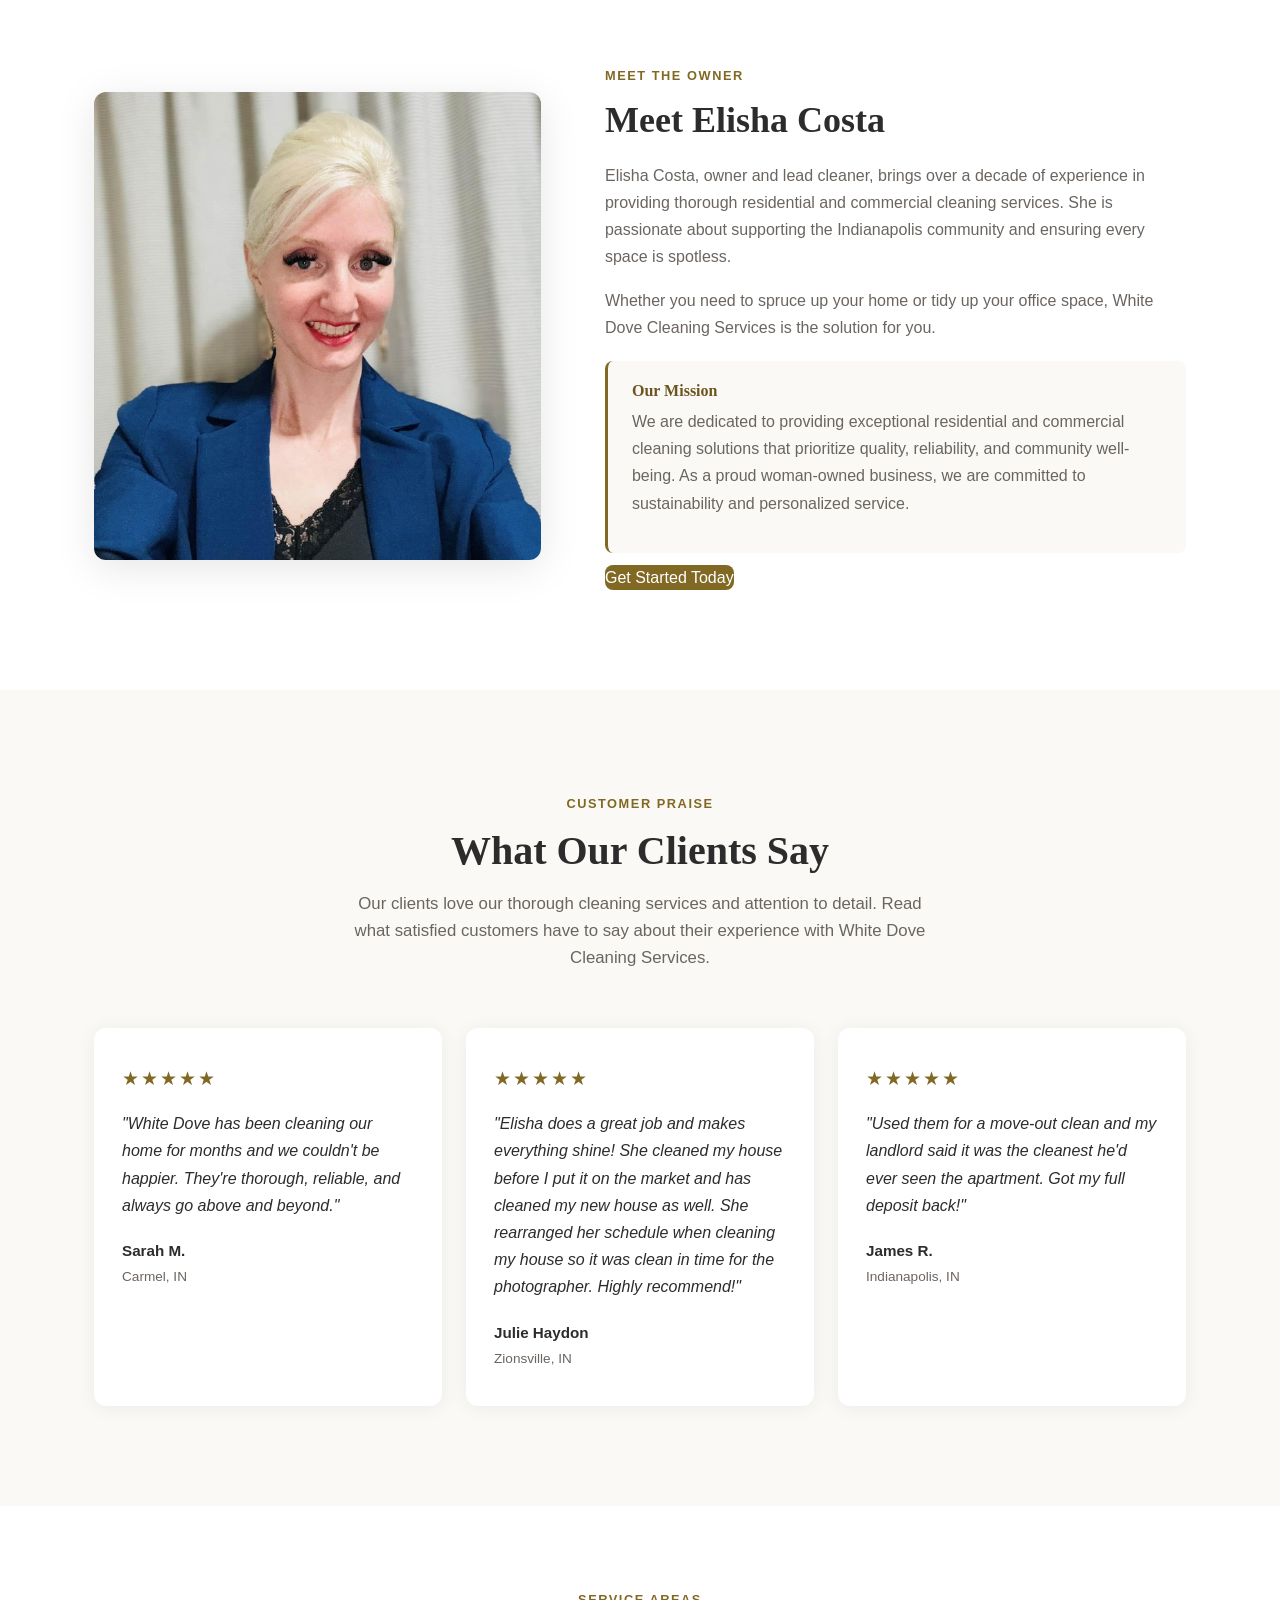
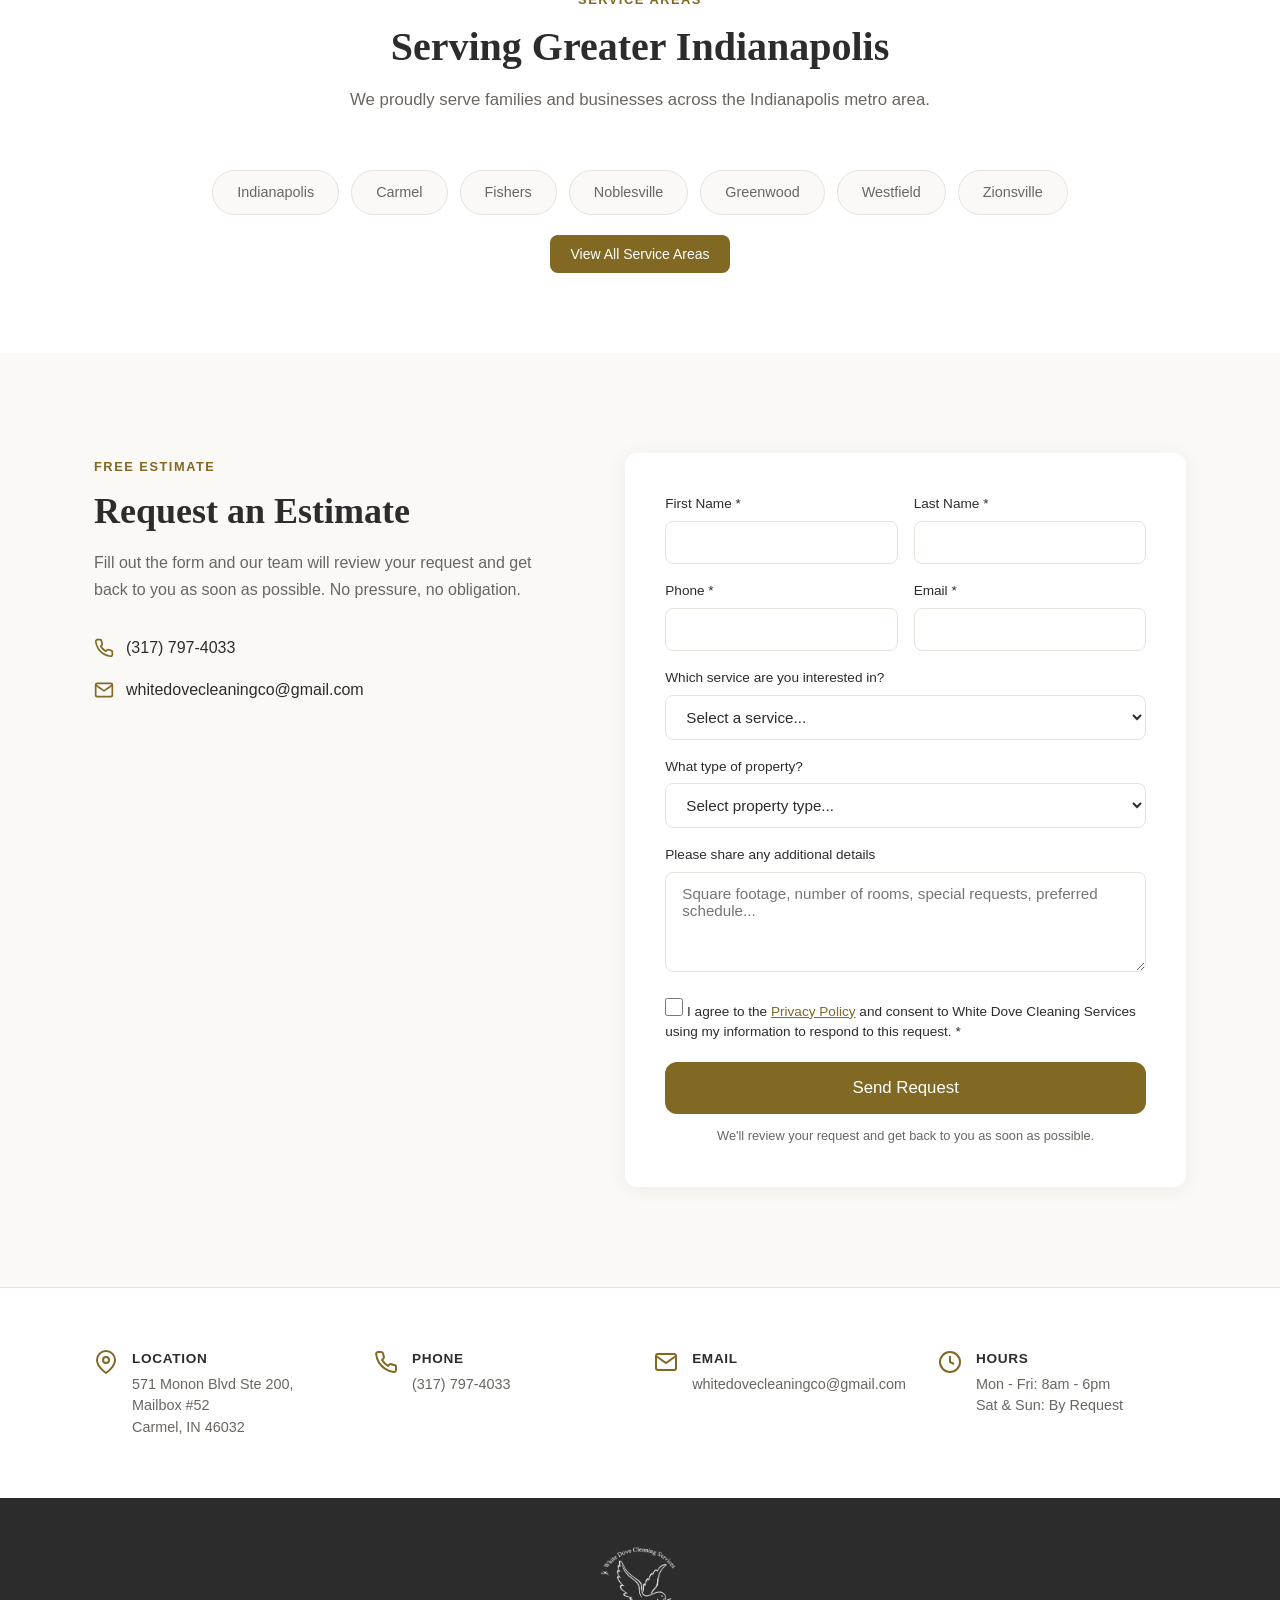
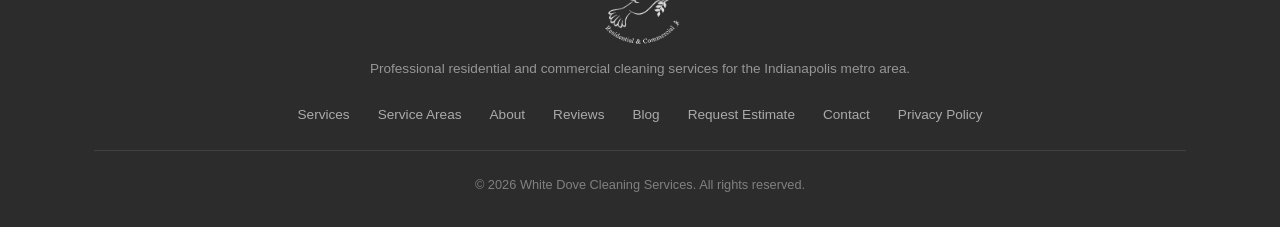
==== commit 0b342aea: "Update business address to Carmel and fix footer logo - Address updated sitewide to 571 Monon Blvd S" ====
--- a/index.html
+++ b/index.html
@@ -342,7 +342,7 @@
         <svg width="24" height="24" viewBox="0 0 24 24" fill="none" stroke="currentColor" stroke-width="2" aria-hidden="true"><path d="M21 10c0 7-9 13-9 13s-9-6-9-13a9 9 0 0118 0z"/><circle cx="12" cy="10" r="3"/></svg>
         <div>
           <strong>Location</strong>
-          <p>Indianapolis, IN 46231</p>
+          <p>571 Monon Blvd Ste 200, Mailbox #52<br>Carmel, IN 46032</p>
         </div>
       </div>
       <div class="contact-item">
@@ -386,9 +386,10 @@
     "priceRange": "$",
     "address": {
       "@type": "PostalAddress",
-      "addressLocality": "Indianapolis",
+      "streetAddress": "571 Monon Blvd Ste 200, Mailbox #52",
+      "addressLocality": "Carmel",
       "addressRegion": "IN",
-      "postalCode": "46231",
+      "postalCode": "46032",
       "addressCountry": "US"
     },
     "areaServed": [
--- a/styles.css
+++ b/styles.css
@@ -864,10 +864,10 @@
 }
 
 .footer-logo-img {
-  height: 80px;
+  height: 100px;
   width: auto;
   object-fit: contain;
-  filter: brightness(0) invert(1) opacity(0.85);
+  opacity: 0.85;
 }
 
 .footer-logo-text {
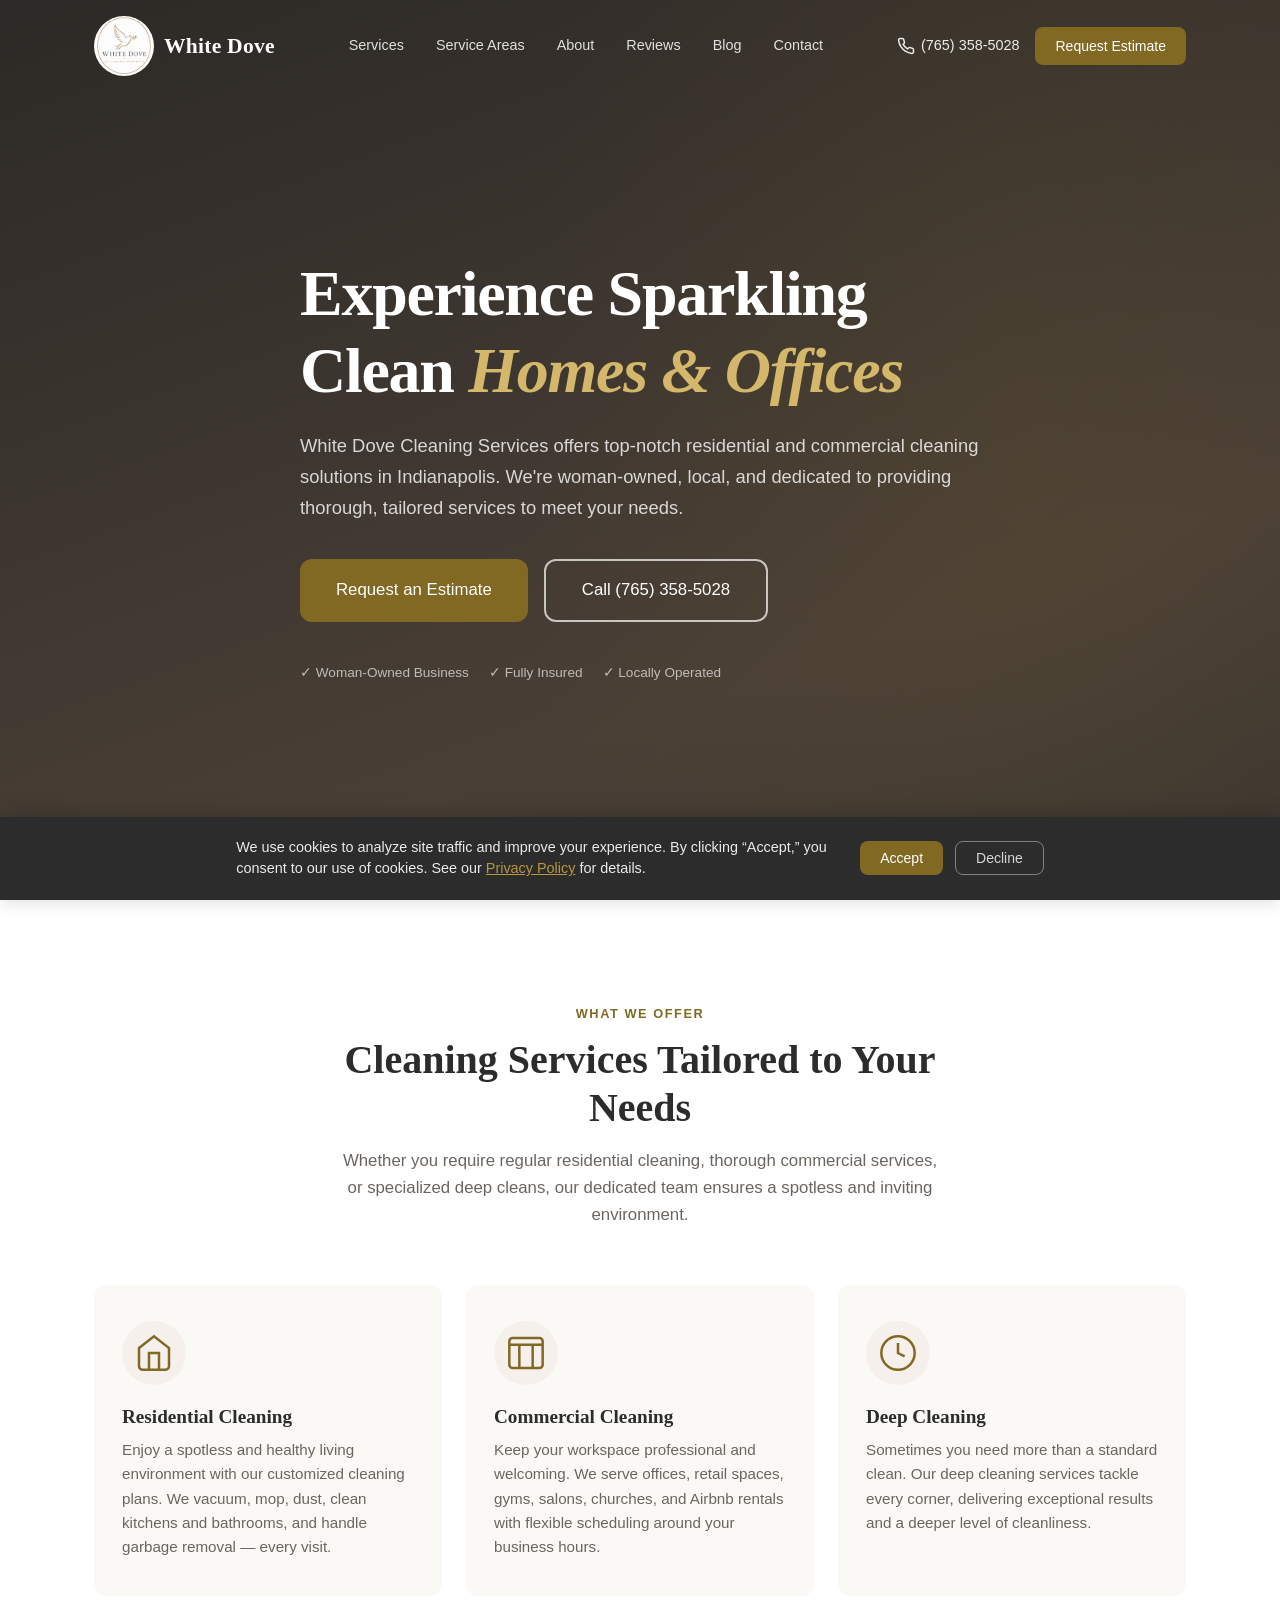
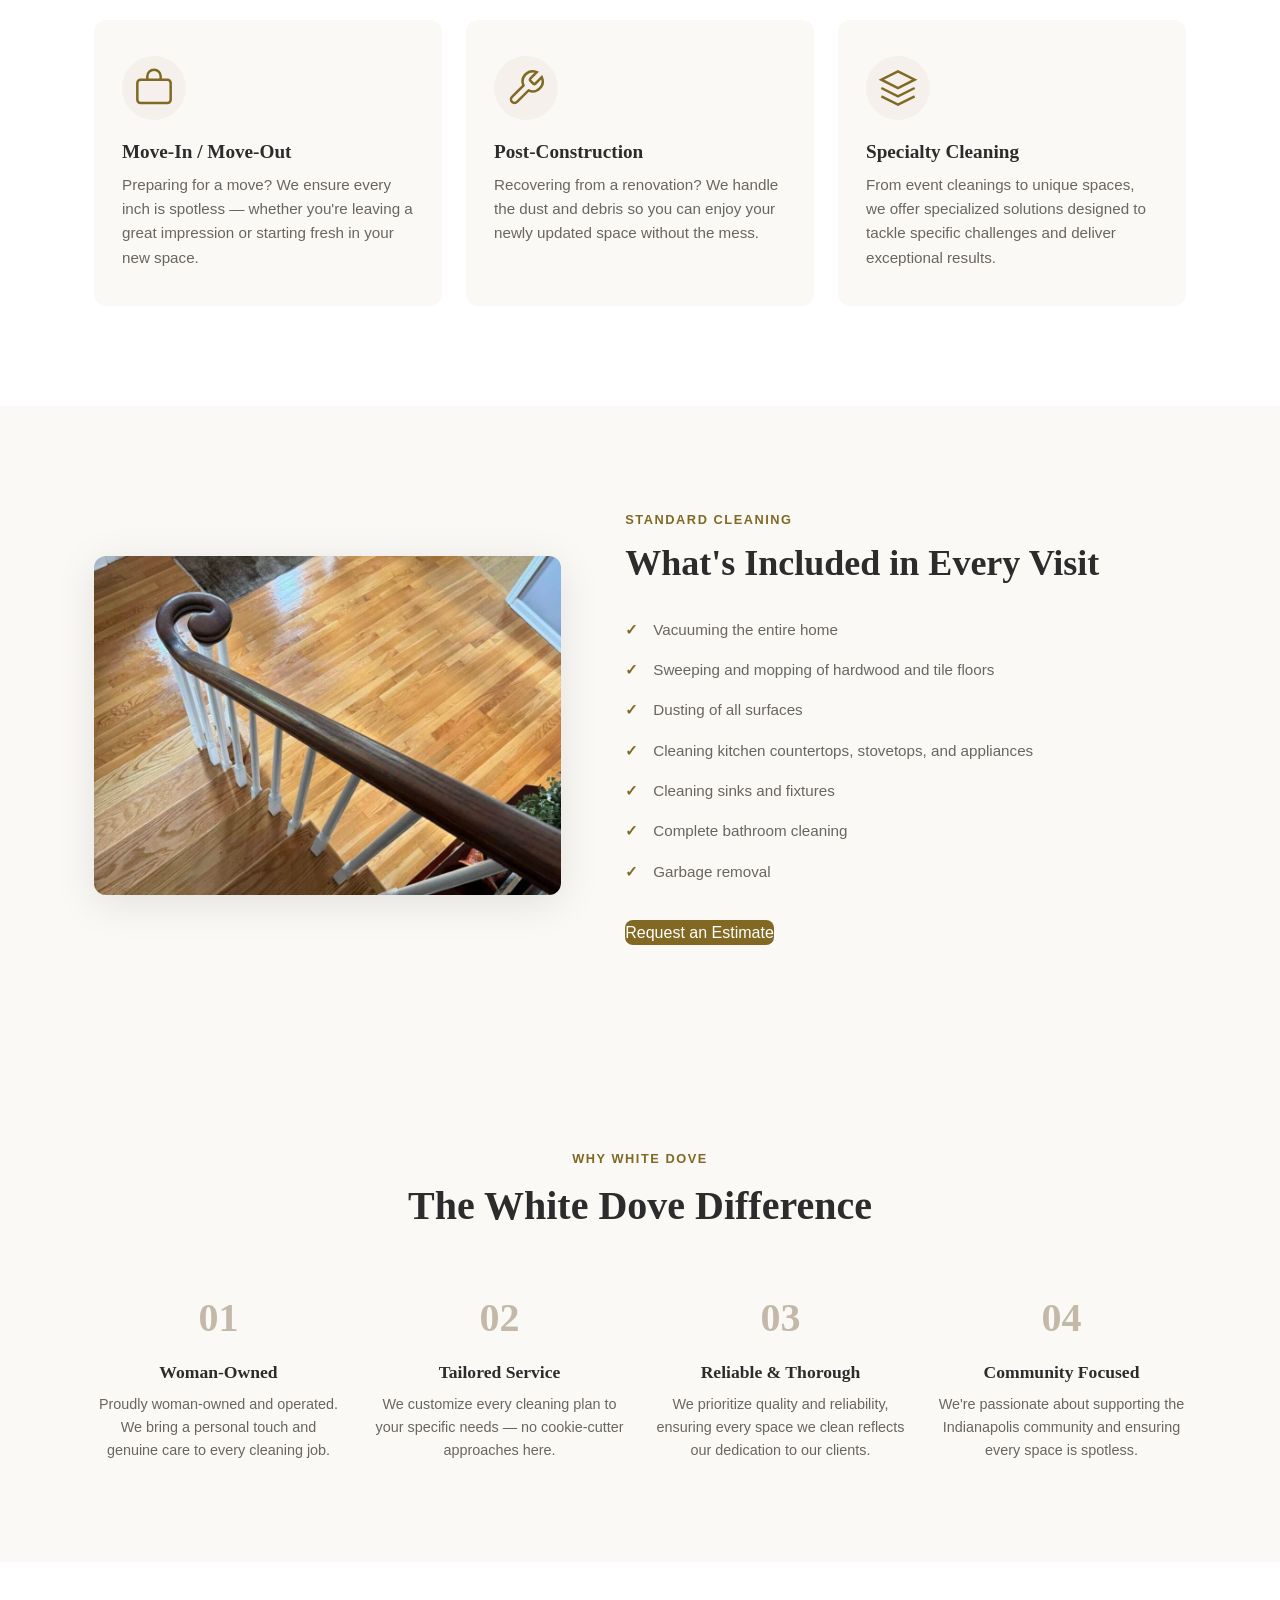
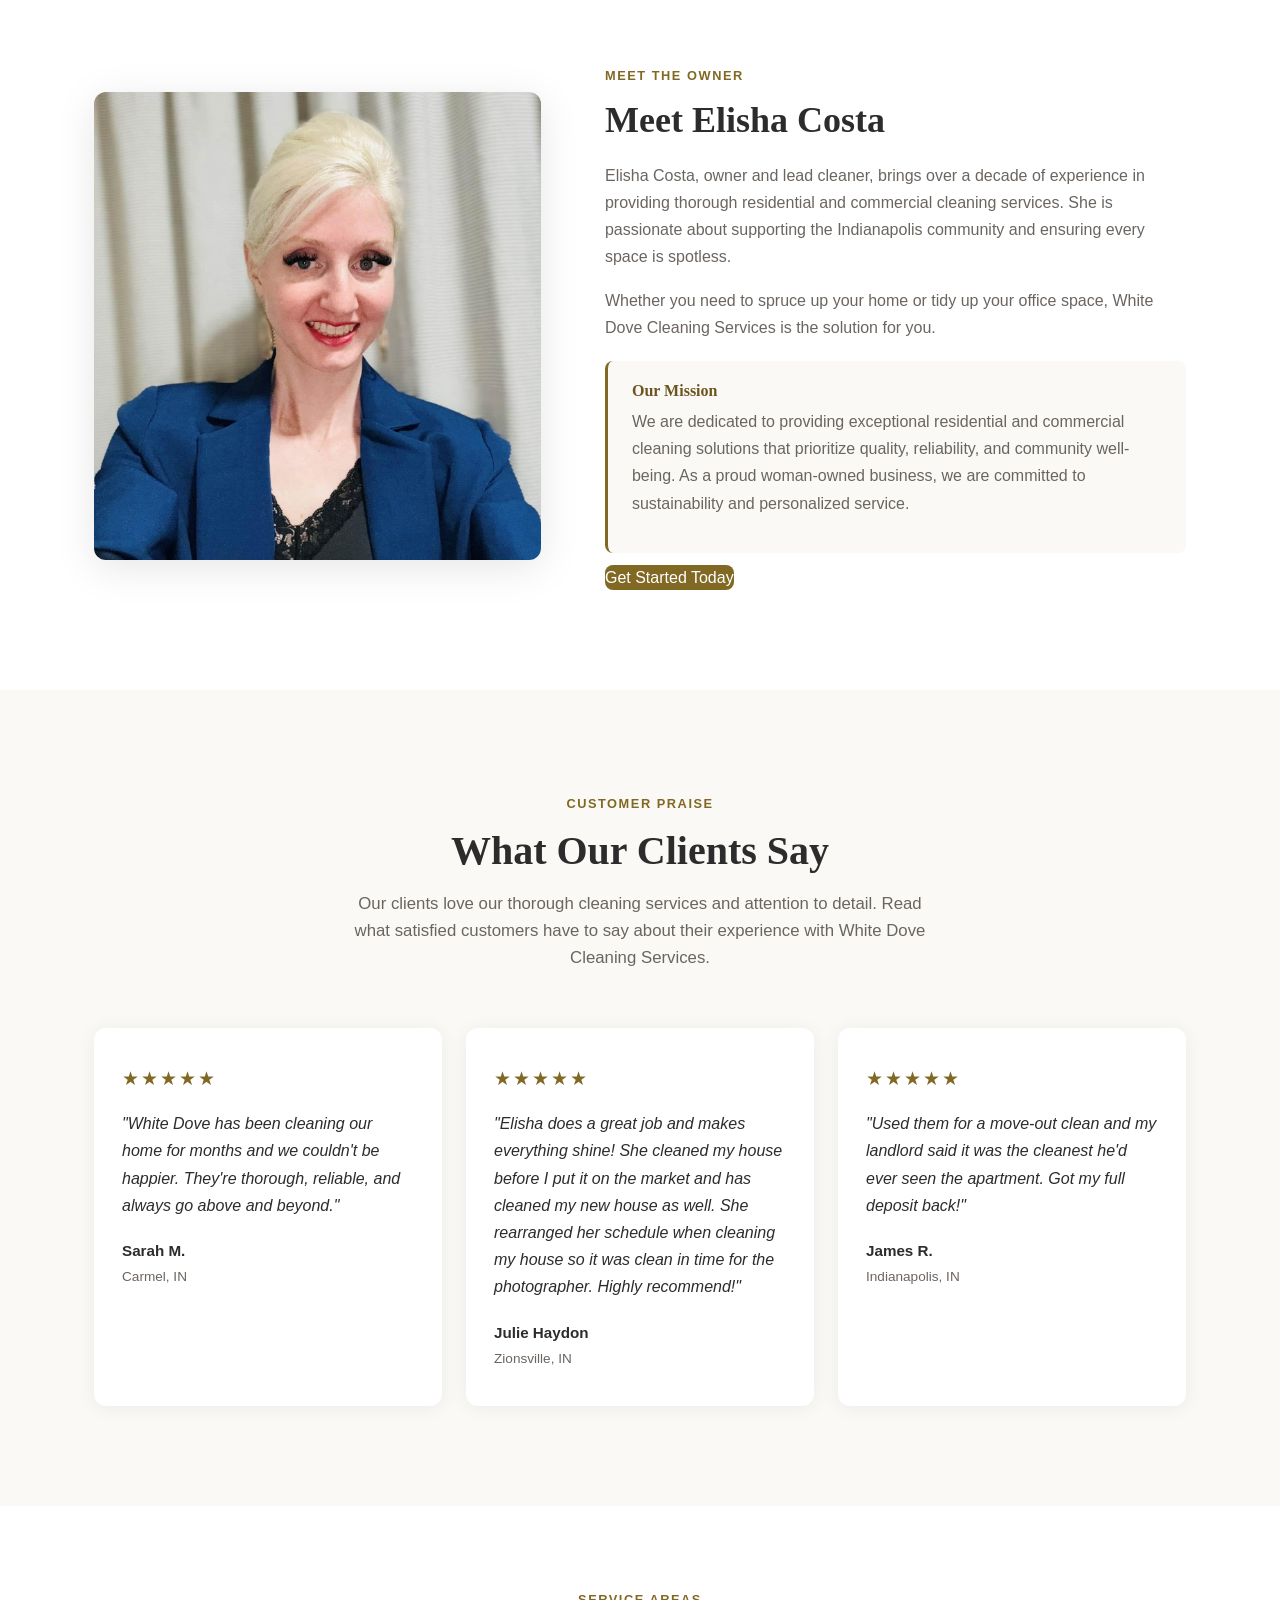
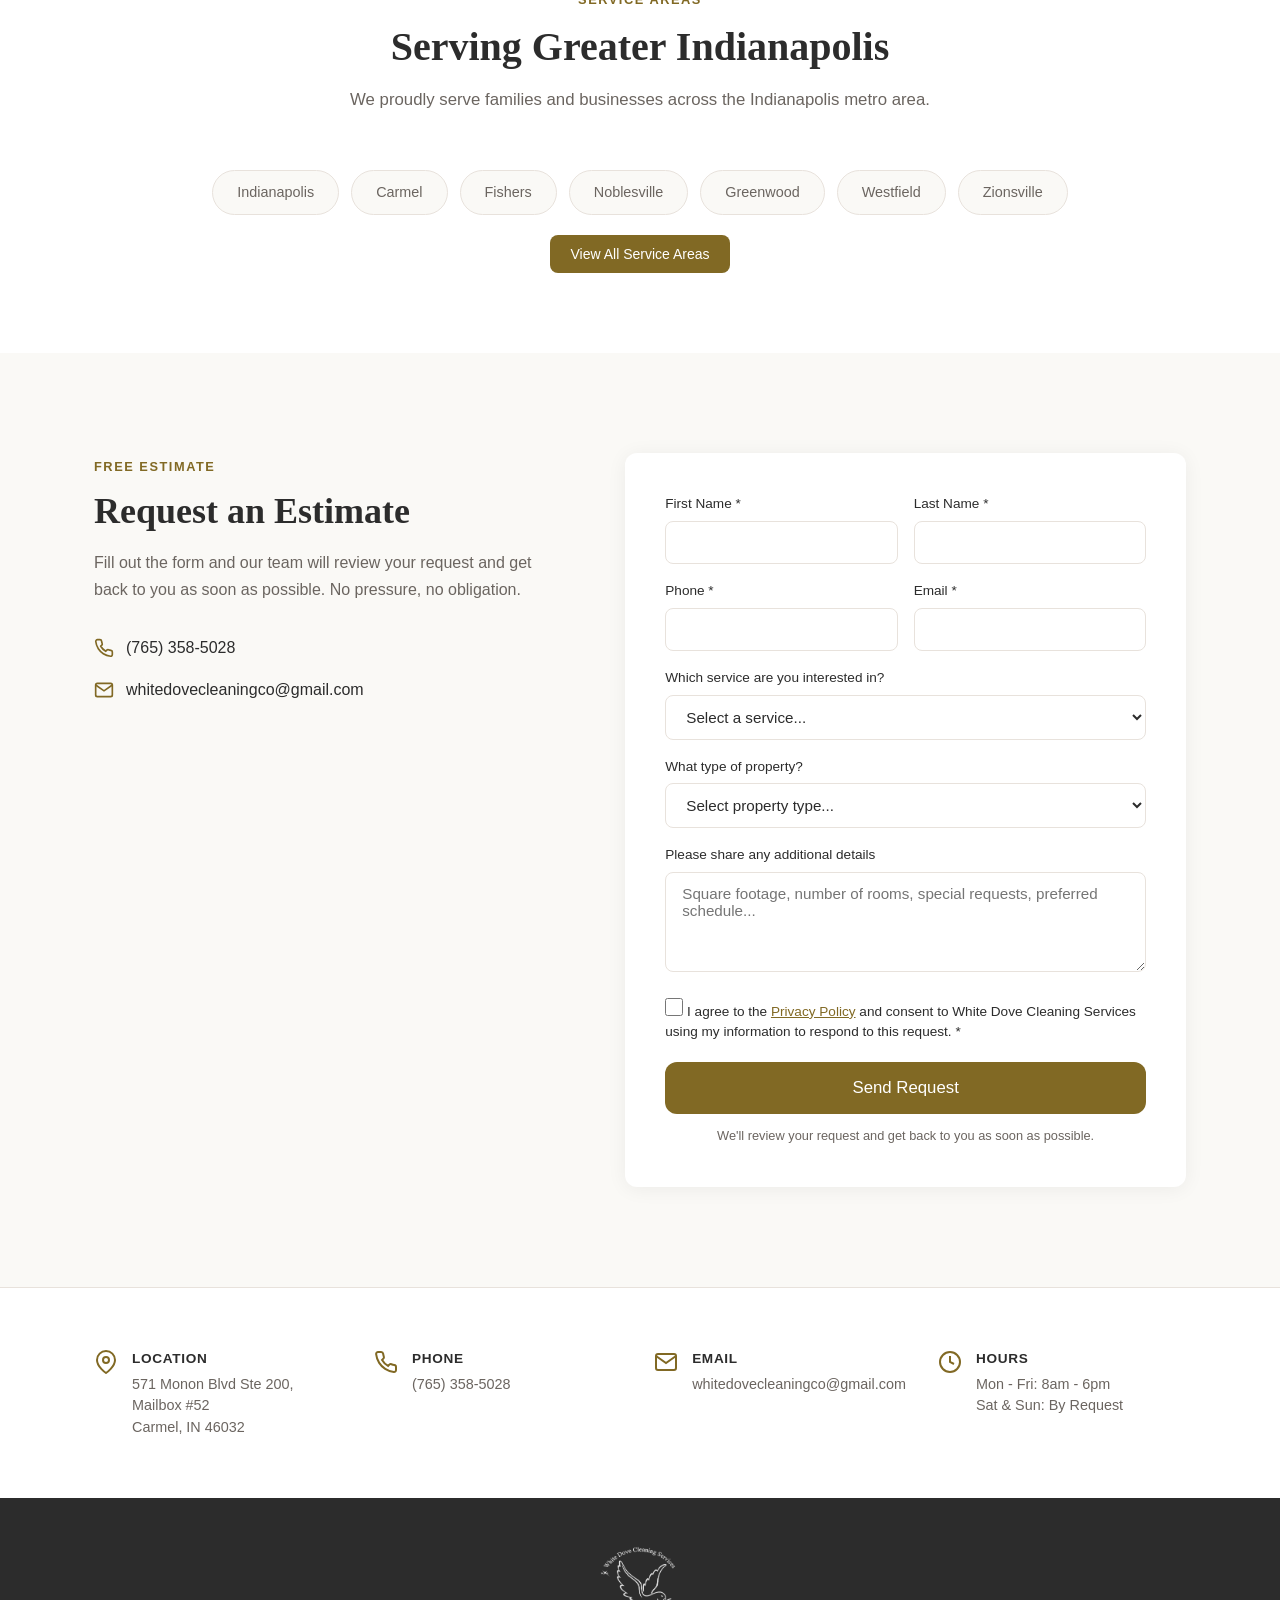
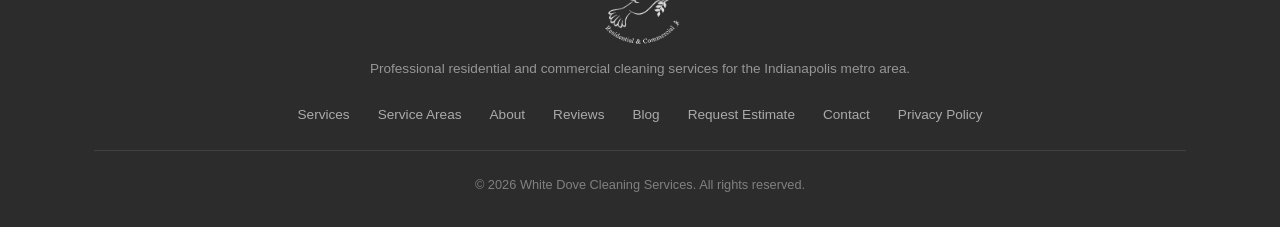
==== commit 8fcc9019: "Update phone number to (765) 358-5028 sitewide Co-Authored-By: Claude Opus 4.6 <noreply@anthropic.co" ====
--- a/index.html
+++ b/index.html
@@ -53,7 +53,7 @@
       <p>White Dove Cleaning Services offers top-notch residential and commercial cleaning solutions in Indianapolis. We're woman-owned, local, and dedicated to providing thorough, tailored services to meet your needs.</p>
       <div class="hero-cta">
         <a href="#quote" class="btn btn-primary btn-lg">Request an Estimate</a>
-        <a href="tel:+13177974033" class="btn btn-outline btn-lg">Call (317) 797-4033</a>
+        <a href="tel:+17653585028" class="btn btn-outline btn-lg">Call (765) 358-5028</a>
       </div>
       <div class="hero-badges">
         <span>&#10003; Woman-Owned Business</span>
@@ -262,7 +262,7 @@
           <div class="quote-contact">
             <div class="quote-contact-item">
               <svg width="20" height="20" viewBox="0 0 24 24" fill="none" stroke="currentColor" stroke-width="2" aria-hidden="true"><path d="M22 16.92v3a2 2 0 01-2.18 2 19.79 19.79 0 01-8.63-3.07 19.5 19.5 0 01-6-6 19.79 19.79 0 01-3.07-8.67A2 2 0 014.11 2h3a2 2 0 012 1.72c.127.96.361 1.903.7 2.81a2 2 0 01-.45 2.11L8.09 9.91a16 16 0 006 6l1.27-1.27a2 2 0 012.11-.45c.907.339 1.85.573 2.81.7A2 2 0 0122 16.92z"/></svg>
-              <a href="tel:+13177974033">(317) 797-4033</a>
+              <a href="tel:+17653585028">(765) 358-5028</a>
             </div>
             <div class="quote-contact-item">
               <svg width="20" height="20" viewBox="0 0 24 24" fill="none" stroke="currentColor" stroke-width="2" aria-hidden="true"><path d="M4 4h16c1.1 0 2 .9 2 2v12c0 1.1-.9 2-2 2H4c-1.1 0-2-.9-2-2V6c0-1.1.9-2 2-2z"/><polyline points="22,6 12,13 2,6"/></svg>
@@ -349,7 +349,7 @@
         <svg width="24" height="24" viewBox="0 0 24 24" fill="none" stroke="currentColor" stroke-width="2" aria-hidden="true"><path d="M22 16.92v3a2 2 0 01-2.18 2 19.79 19.79 0 01-8.63-3.07 19.5 19.5 0 01-6-6 19.79 19.79 0 01-3.07-8.67A2 2 0 014.11 2h3a2 2 0 012 1.72c.127.96.361 1.903.7 2.81a2 2 0 01-.45 2.11L8.09 9.91a16 16 0 006 6l1.27-1.27a2 2 0 012.11-.45c.907.339 1.85.573 2.81.7A2 2 0 0122 16.92z"/></svg>
         <div>
           <strong>Phone</strong>
-          <p><a href="tel:+13177974033">(317) 797-4033</a></p>
+          <p><a href="tel:+17653585028">(765) 358-5028</a></p>
         </div>
       </div>
       <div class="contact-item">
@@ -380,7 +380,7 @@
     "@type": "LocalBusiness",
     "name": "White Dove Cleaning Services",
     "image": "/images/logo.jpeg",
-    "telephone": "+13177974033",
+    "telephone": "+17653585028",
     "email": "whitedovecleaningco@gmail.com",
     "url": "https://www.whitedovecleaningservices.com",
     "priceRange": "$",
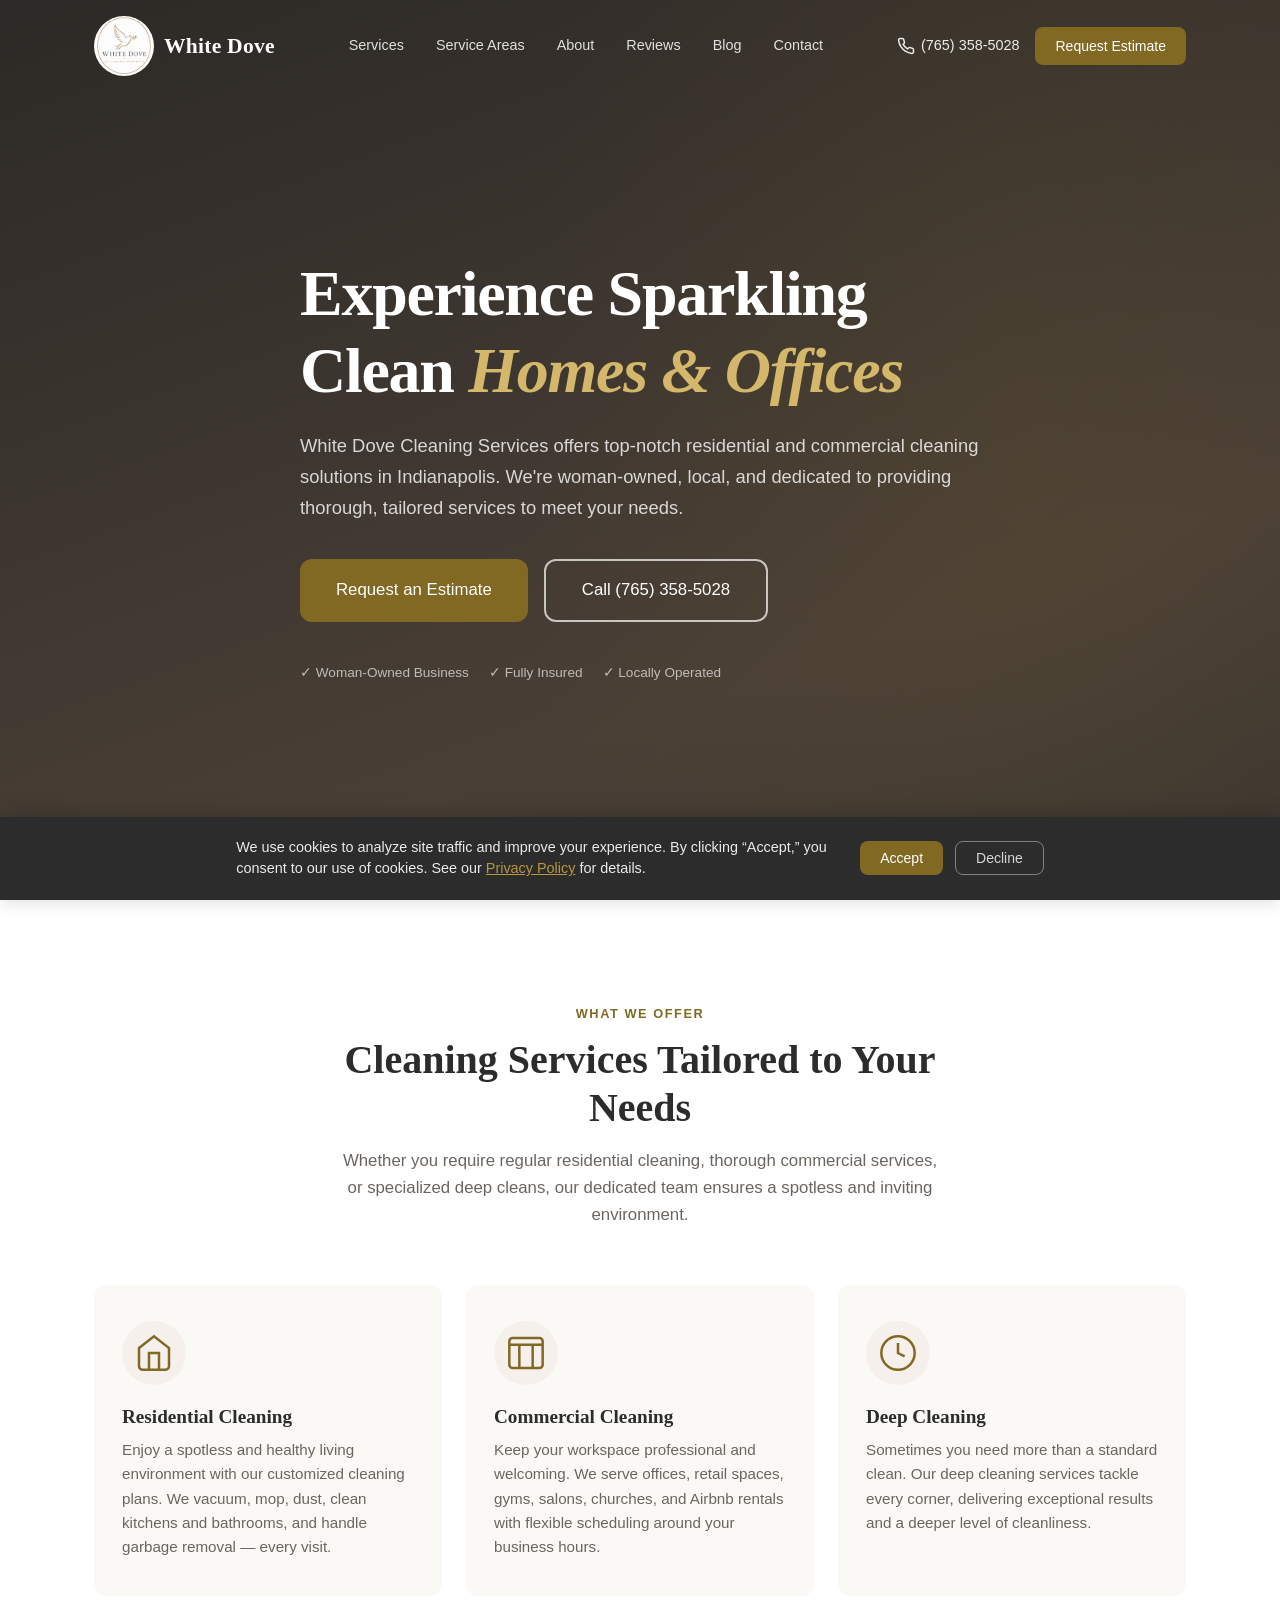
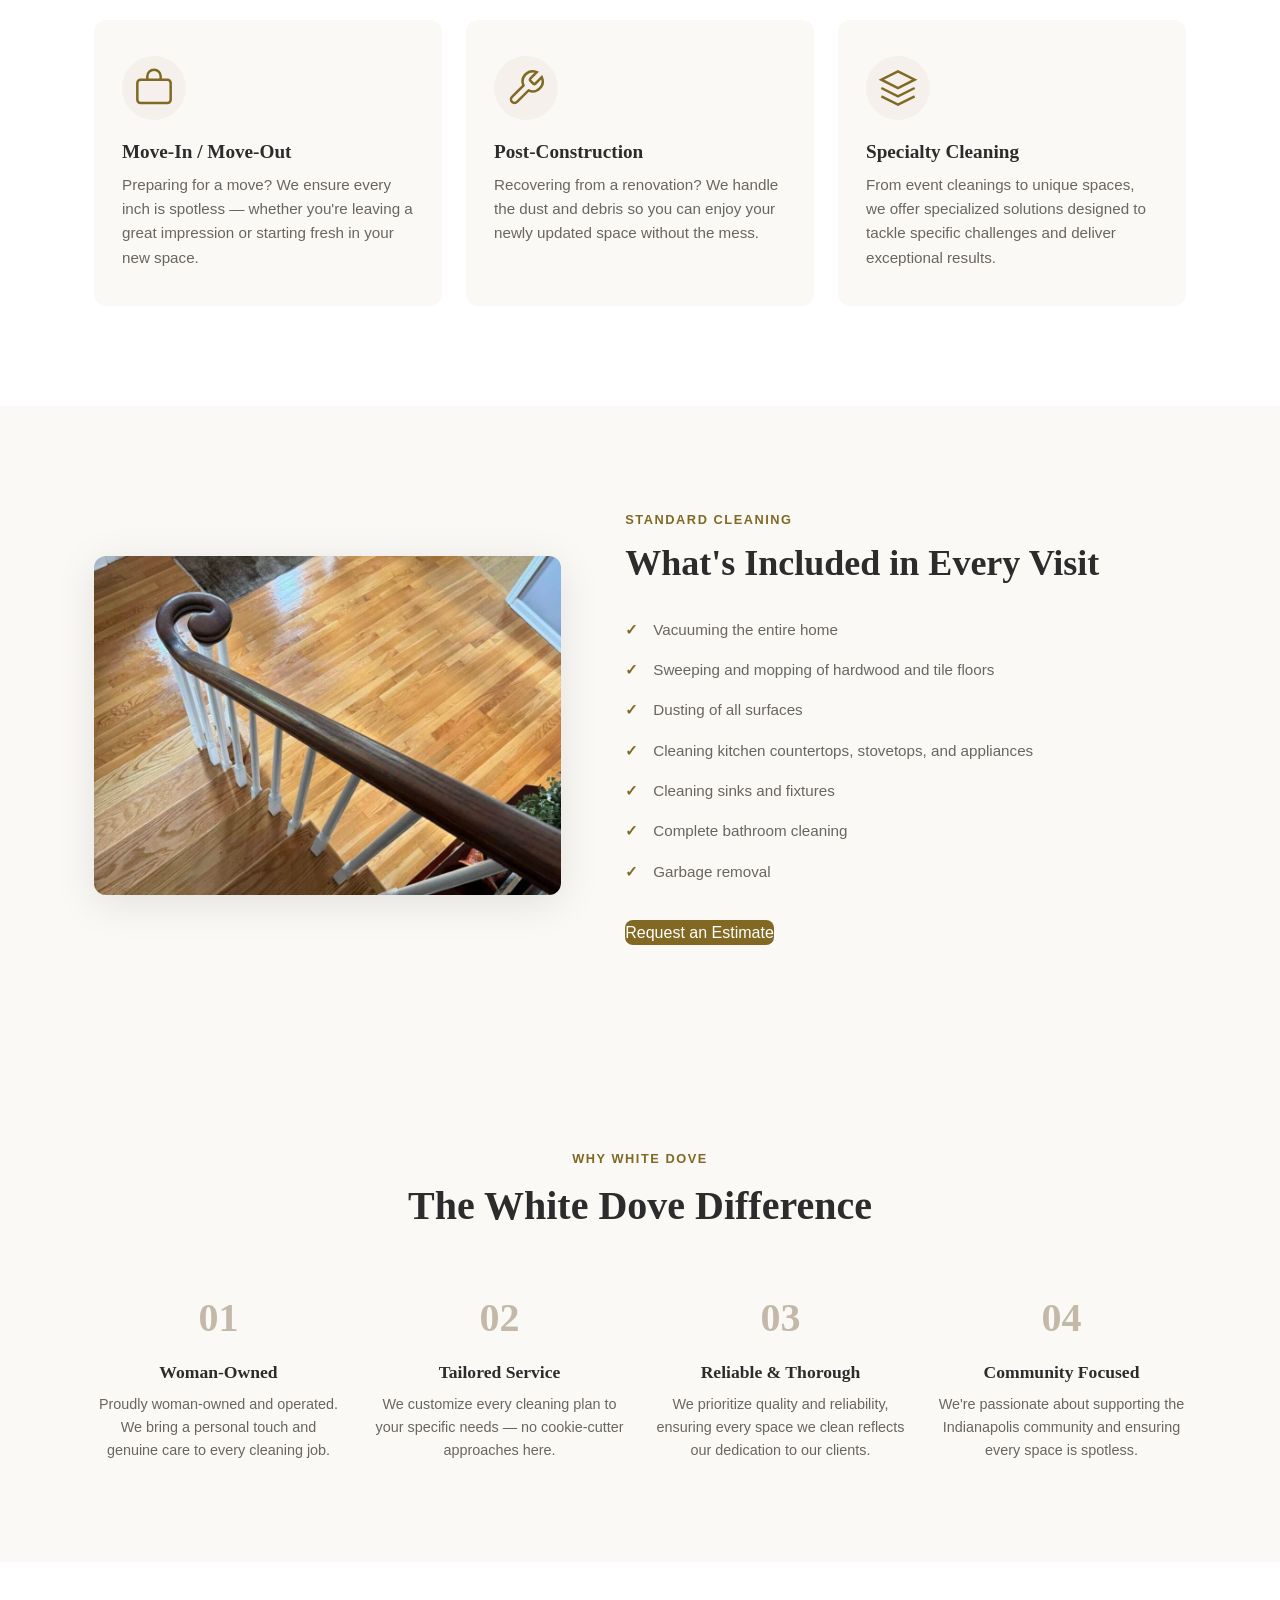
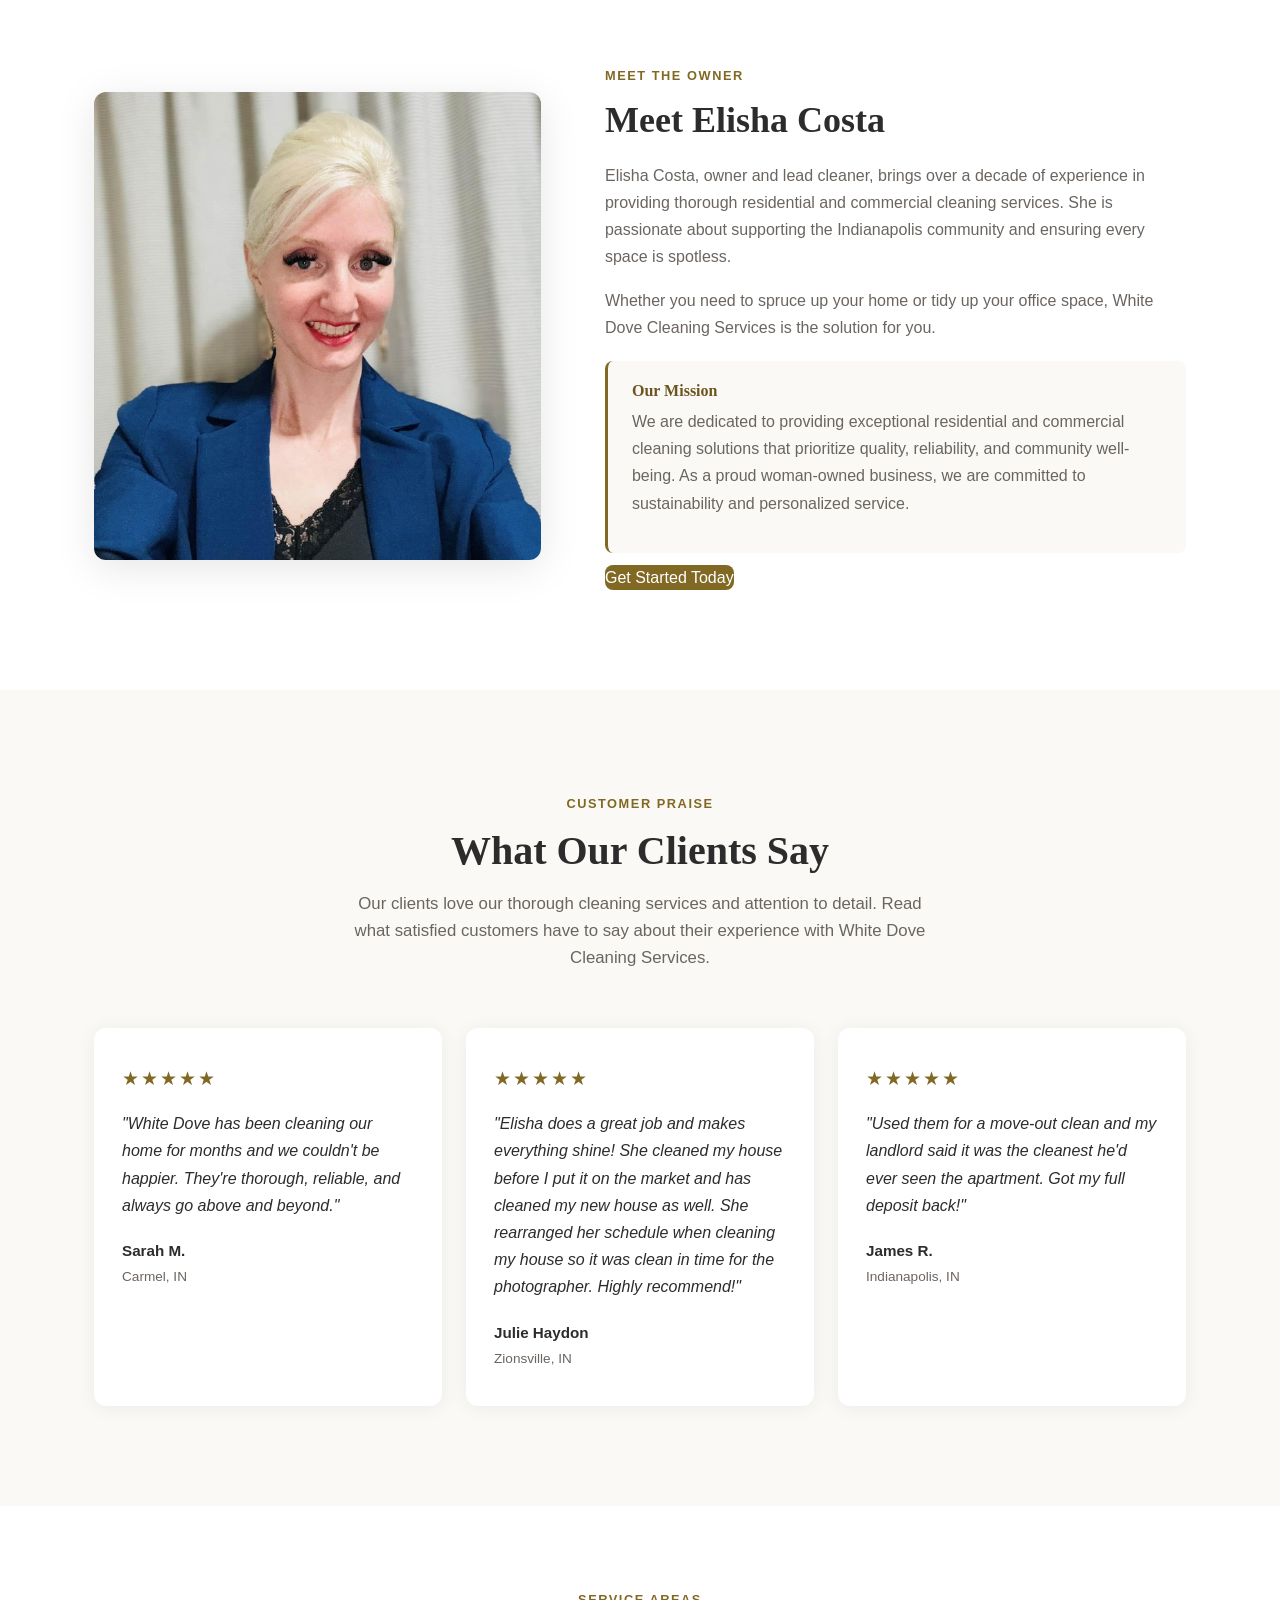
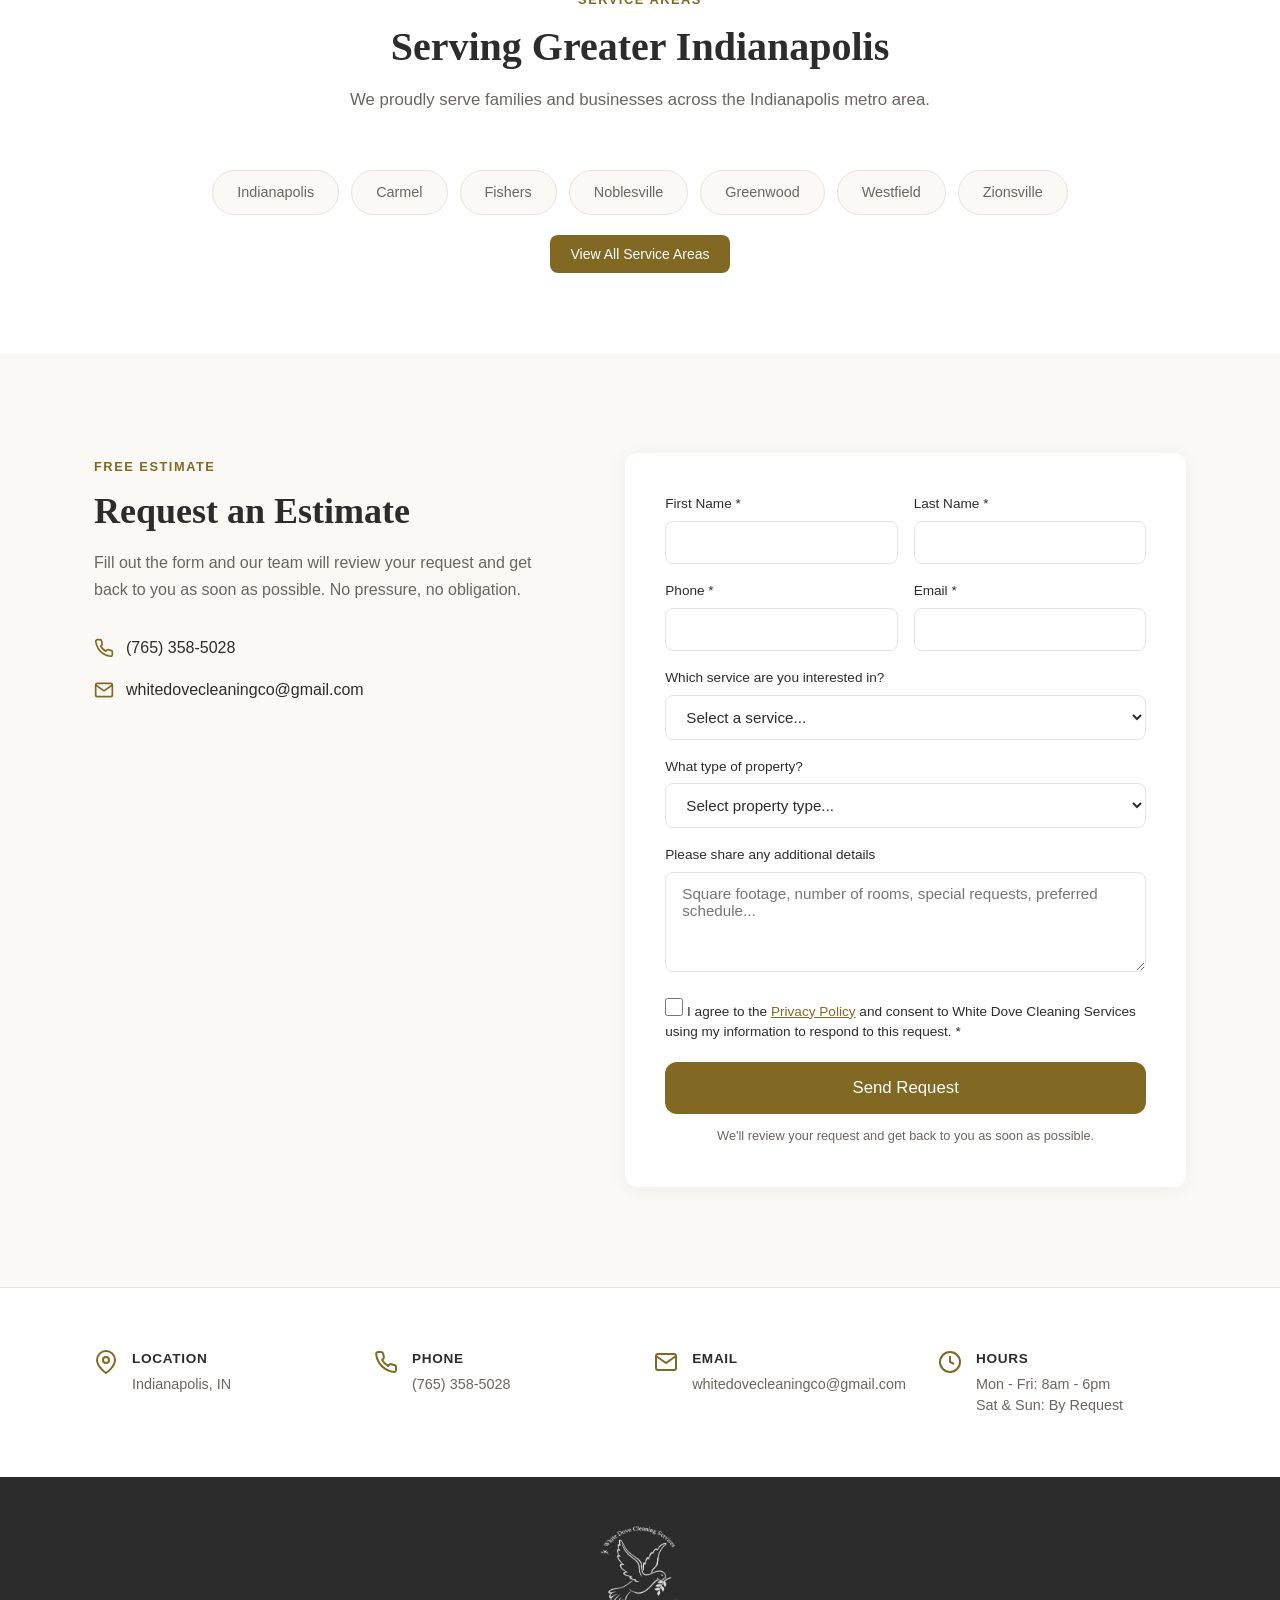
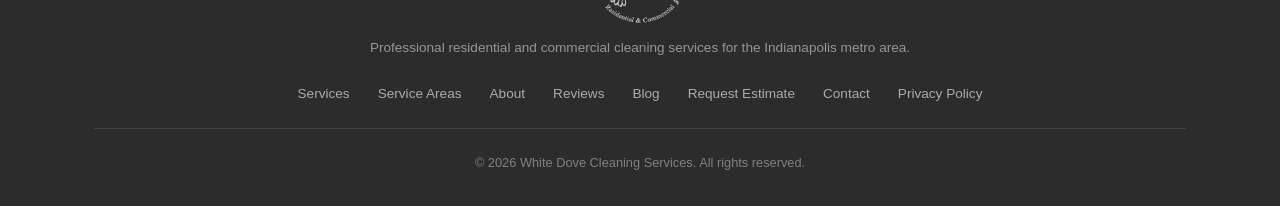
==== commit 2b816279: "Remove physical address per Elisha — Google never accepted it Replaced Carmel street address with ju" ====
--- a/index.html
+++ b/index.html
@@ -342,7 +342,7 @@
         <svg width="24" height="24" viewBox="0 0 24 24" fill="none" stroke="currentColor" stroke-width="2" aria-hidden="true"><path d="M21 10c0 7-9 13-9 13s-9-6-9-13a9 9 0 0118 0z"/><circle cx="12" cy="10" r="3"/></svg>
         <div>
           <strong>Location</strong>
-          <p>571 Monon Blvd Ste 200, Mailbox #52<br>Carmel, IN 46032</p>
+          <p>Indianapolis, IN</p>
         </div>
       </div>
       <div class="contact-item">
@@ -386,10 +386,9 @@
     "priceRange": "$",
     "address": {
       "@type": "PostalAddress",
-      "streetAddress": "571 Monon Blvd Ste 200, Mailbox #52",
-      "addressLocality": "Carmel",
+      "addressLocality": "Indianapolis",
       "addressRegion": "IN",
-      "postalCode": "46032",
+      "postalCode": "46231",
       "addressCountry": "US"
     },
     "areaServed": [
